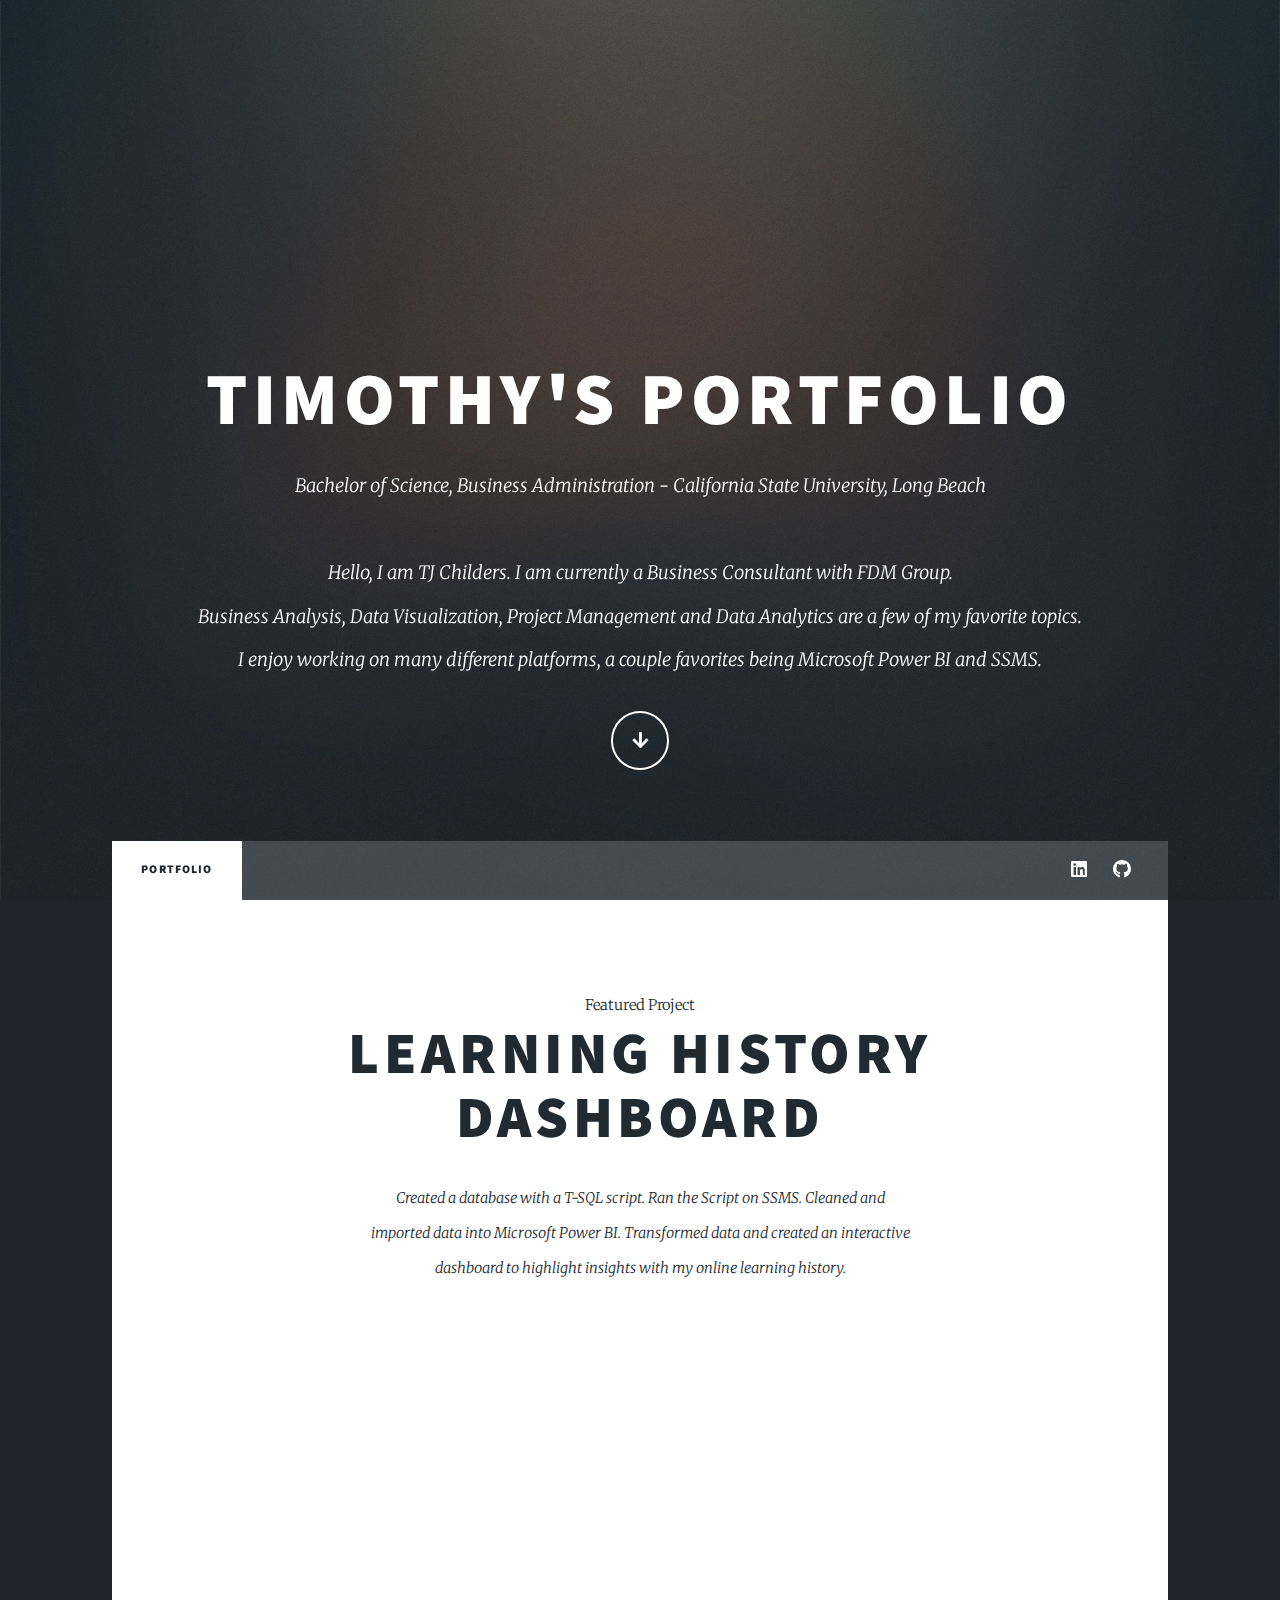
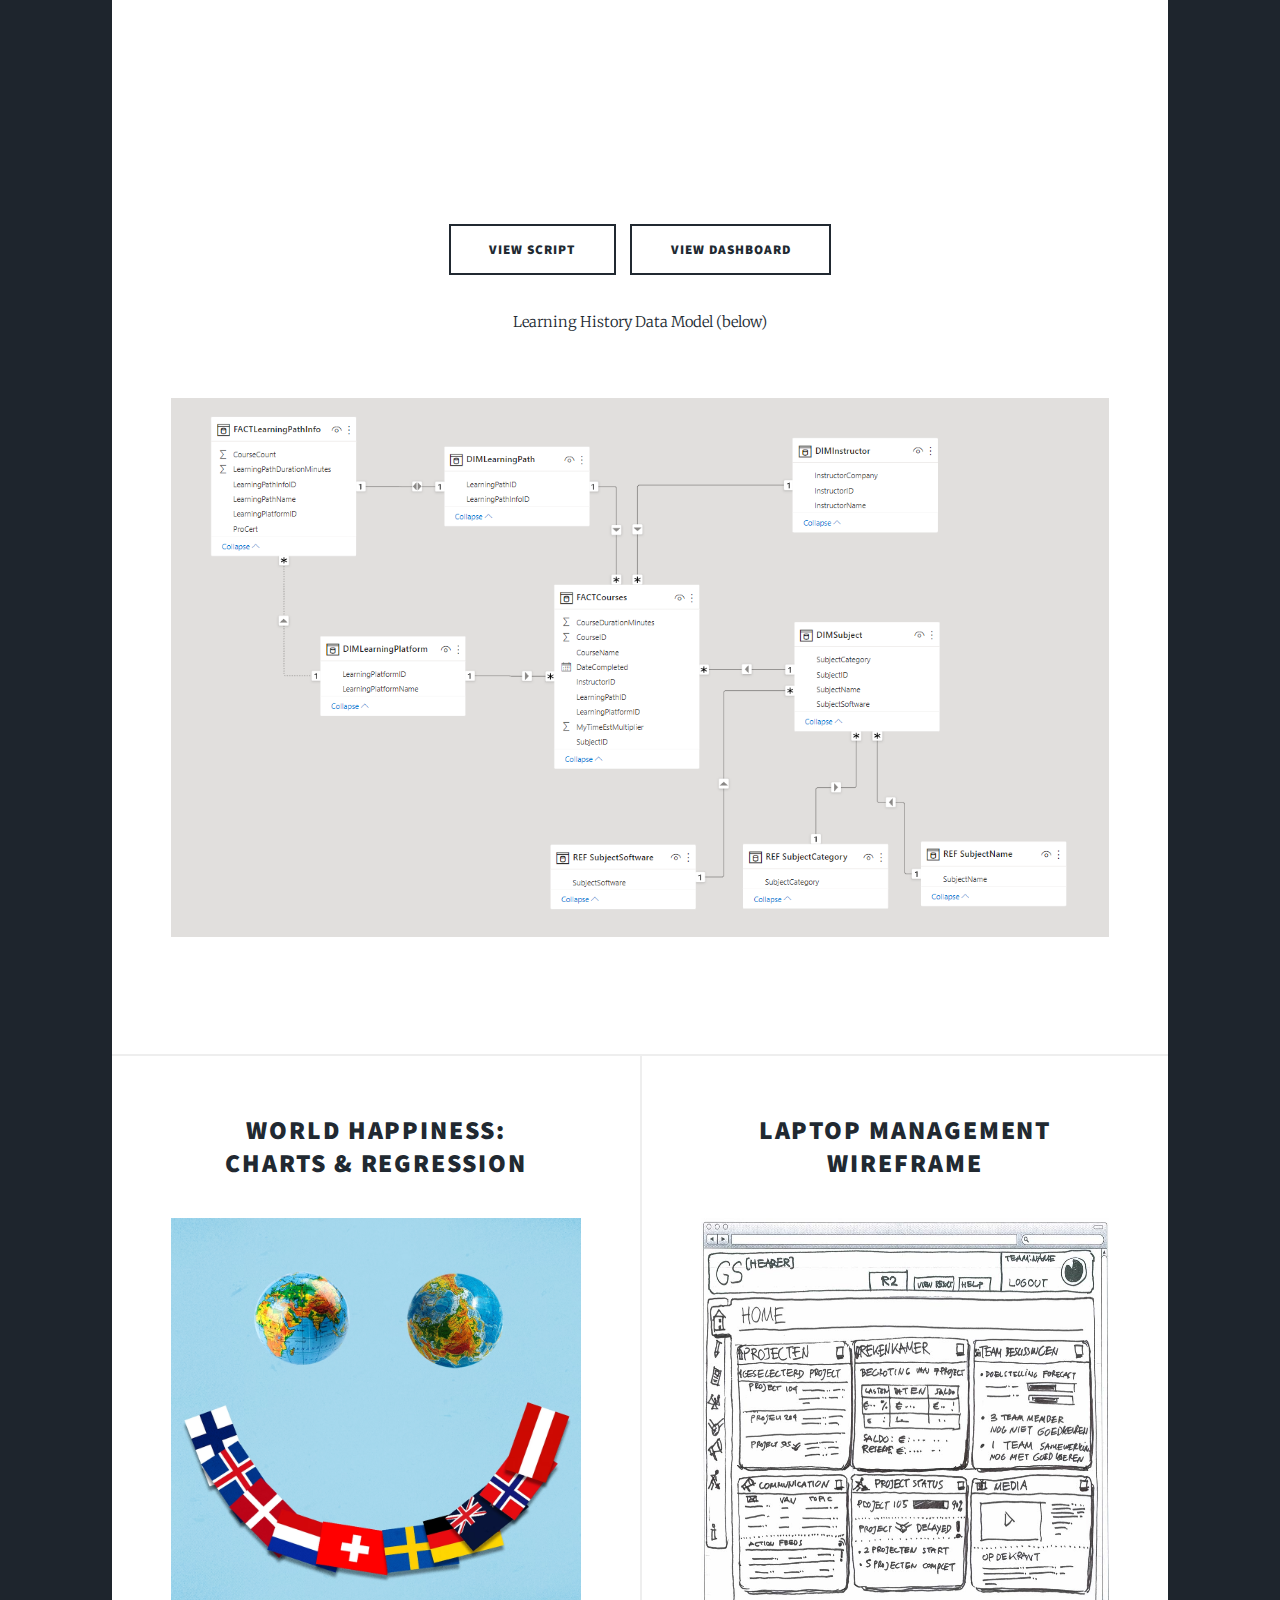
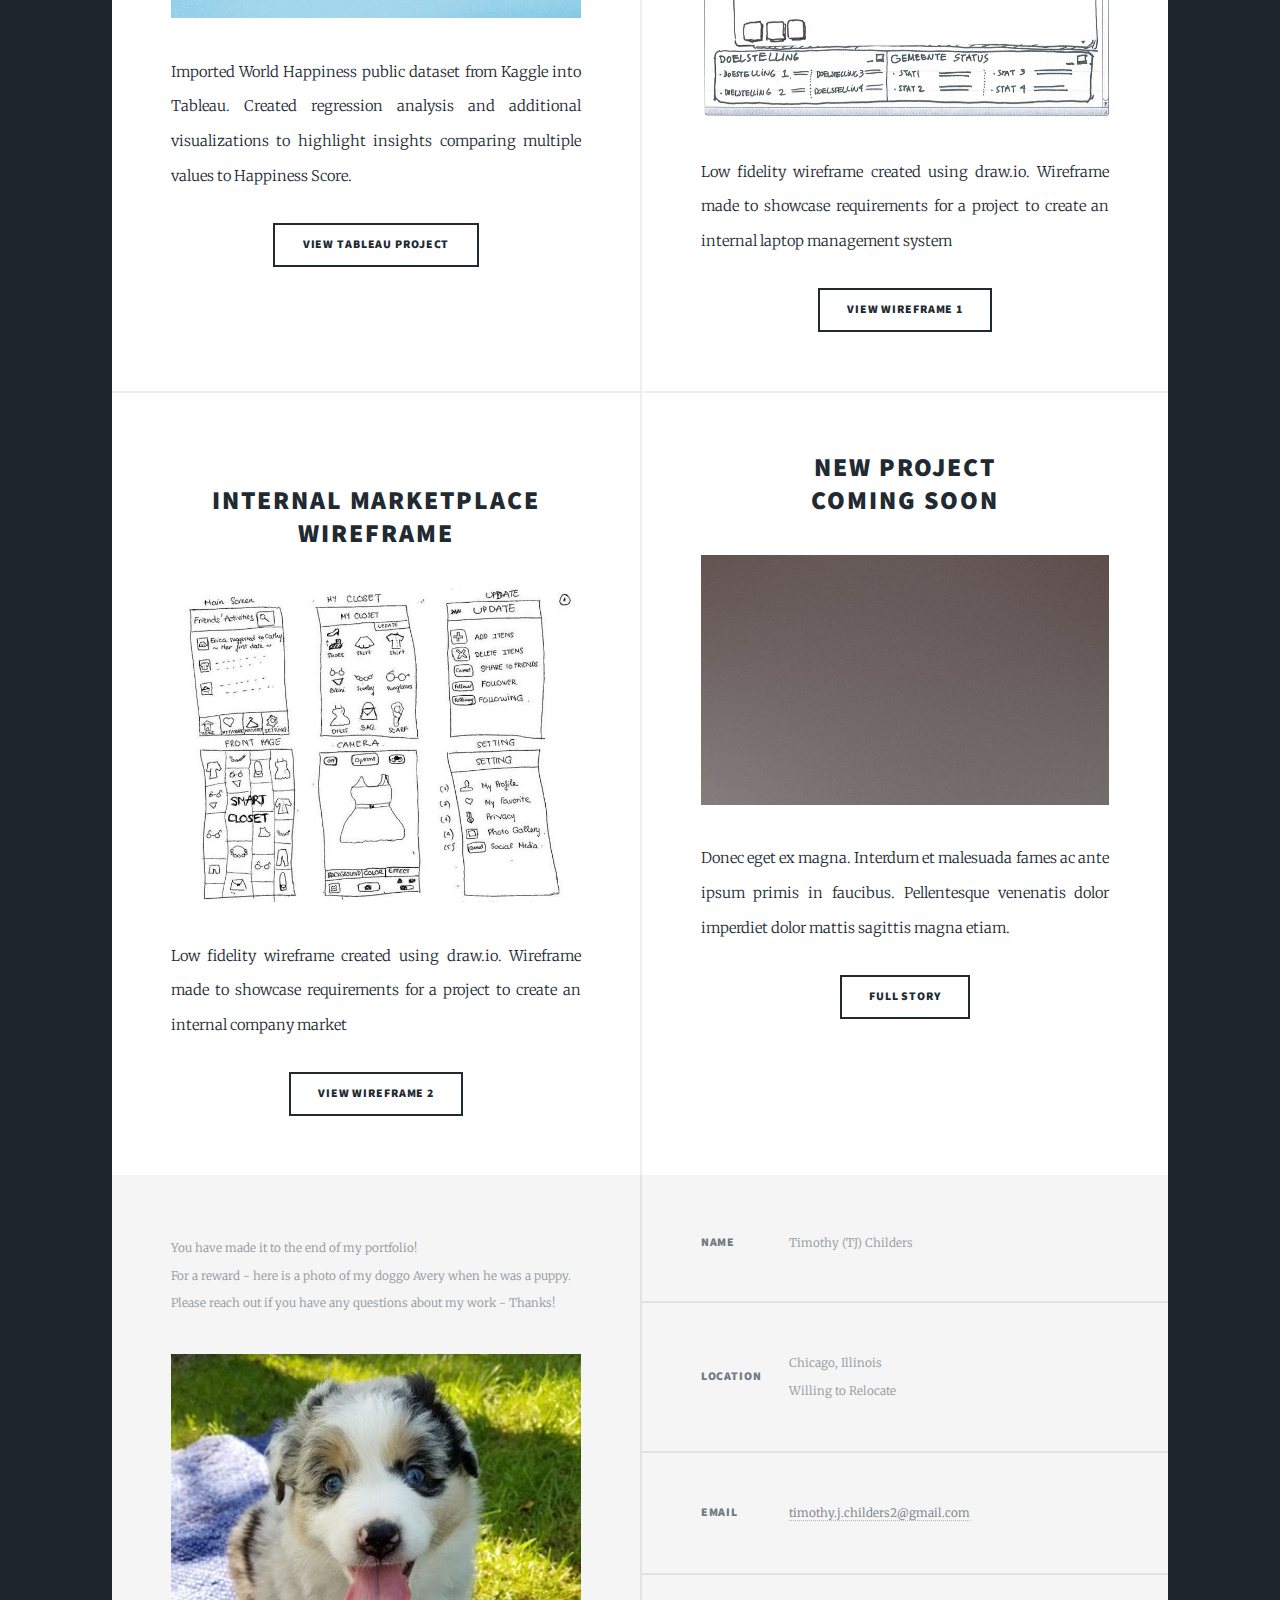
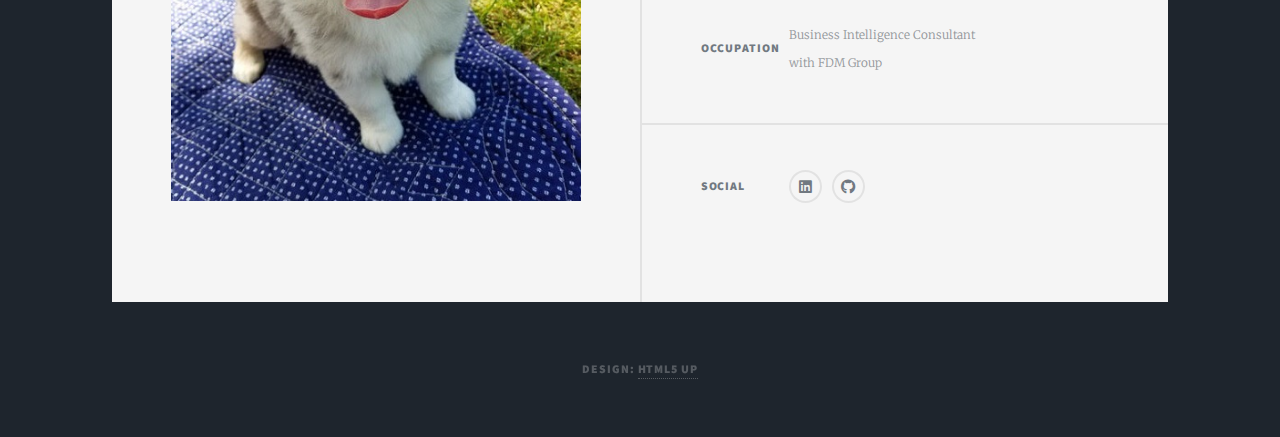
==== index.html @ 460f7442 "Add files via upload" ====
<!DOCTYPE HTML>
<!--
	Massively by HTML5 UP
	html5up.net | @ajlkn
	Free for personal and commercial use under the CCA 3.0 license (html5up.net/license)
-->
<html>
	<head>
		<title>Timothy Childers</title>
		<meta charset="utf-8" />
		<meta name="viewport" content="width=device-width, initial-scale=1, user-scalable=no" />
		<link rel="stylesheet" href="assets/css/main.css" />
		<noscript><link rel="stylesheet" href="assets/css/noscript.css" /></noscript>
	</head>
	<body class="is-preload">

		<!-- Wrapper -->
			<div id="wrapper" class="fade-in">

				<!-- Intro -->
					<div id="intro">
						<h1>Timothy's Portfolio <br />
						</h1>
						<p>Bachelor of Science, Business Administration - California State University, Long Beach 
						</br> </br>Hello, I am TJ Childers. I am currently a Business Consultant with FDM Group.
							</br> Business Analysis, Data Visualization, Project Management and Data Analytics are a few of my favorite topics.
							</br> I enjoy working on many different platforms, a couple favorites being Microsoft Power BI and SSMS.
						   <!-- <a href="https://twitter.com/ajlkn">@ajlkn</a>  <br />
						and released for free under the <a href="https://html5up.net/license">Creative Commons license</a>.</p>-->
						<ul class="actions">
							<li><a href="#header" class="button icon solid solo fa-arrow-down scrolly">Continue</a></li>
						</ul>
					</div>

				<!-- Header -->
					<header id="header">
						<a href="index.html" class="logo">TJ's Portfolio</a>
					</header>

				<!-- Nav -->
					<nav id="nav">
						<ul class="links">
							<li class="active"><a href="index.html">Portfolio</a></li>
							<!-- <li><a href="generic.html">About Me</a></li> -->
							<!-- <li><a href="elements.html">README</a></li> -->
						</ul>
						<ul class="icons">
							<li><a href="https://www.linkedin.com/in/tjchilders/" class="icon brands alt fa-linkedin"><span class="label">LinkedIn</span></a></li>
							<li><a href="https://github.com/thatTJguy" class="icon brands fa-github"><span class="label">GitHub</span></a></li>
						</ul>
					</nav>

				<!-- Main -->
					<div id="main">

						<!-- Featured Post -->
							<article class="post featured">
								<header class="major">
									<span>Featured Project</span>
									<h2><a href="https://app.powerbi.com/view?r=eyJrIjoiMDMzNTQ0NjMtNmI5Zi00ZTk1LWE0MDUtY2U4MTA5MTZmZjE1IiwidCI6ImQ2ZTYxNmQxLTJiMmMtNDkyZi05YTVlLTJiNmU1NDMwNTg0YyJ9&pageName=ReportSection">Learning History<br/>
									Dashboard</a></h2>
									<p>Created a database with a T-SQL script. Ran the Script on SSMS. Cleaned and <br/>
										imported data into Microsoft Power BI. Transformed data and created an interactive <br/>
										dashboard to highlight insights with my online learning history.
									</p>
								</header>
								<!--<a href="https://app.powerbi.com/view?r=eyJrIjoiMDMzNTQ0NjMtNmI5Zi00ZTk1LWE0MDUtY2U4MTA5MTZmZjE1IiwidCI6ImQ2ZTYxNmQxLTJiMmMtNDkyZi05YTVlLTJiNmU1NDMwNTg0YyJ9&pageName=ReportSection"
								class="image main"><center><img src="images/LHImage.jpg" alt="" style="text-align:center;width:825px;height:550px;" /></center></a> -->

								<iframe title="LHDashboard - Learning Profile" width="750" height="466.875" 
								src="https://app.powerbi.com/view?r=eyJrIjoiMDMzNTQ0NjMtNmI5Zi00ZTk1LWE0MDUtY2U4MTA5MTZmZjE1IiwidCI6ImQ2ZTYxNmQxLTJiMmMtNDkyZi05YTVlLTJiNmU1NDMwNTg0YyJ9" 
								frameborder="0" allowFullScreen="true"></iframe>
								<ul class="actions special">
									<li><a href="https://github.com/thatTJguy/LearningHistory/blob/main/LearningHistoryScript.sql" class="button large">View Script</a></li>
									<li><a href="https://app.powerbi.com/view?r=eyJrIjoiMDMzNTQ0NjMtNmI5Zi00ZTk1LWE0MDUtY2U4MTA5MTZmZjE1IiwidCI6ImQ2ZTYxNmQxLTJiMmMtNDkyZi05YTVlLTJiNmU1NDMwNTg0YyJ9&pageName=ReportSection" class="button large">View Dashboard</a></li>
								</ul>
								<p style="text-align:center;">
									Learning History Data Model (below)
								</p>
								<a href="https://app.powerbi.com/view?r=eyJrIjoiMDMzNTQ0NjMtNmI5Zi00ZTk1LWE0MDUtY2U4MTA5MTZmZjE1IiwidCI6ImQ2ZTYxNmQxLTJiMmMtNDkyZi05YTVlLTJiNmU1NDMwNTg0YyJ9&pageName=ReportSection"
								class="image main"><img src="images/LHDataModel.jpg" alt=""  /></a>
								
							</article>

						<!-- Posts -->
							<section class="posts">
								<article>
									<header>
										<!--<span class="date">Data Analytics</span> -->
										<h2><a href="https://public.tableau.com/app/profile/tj.childers/viz/WorldHappiness_16503790378210/RegressionOverview">World Happiness:<br/>
											Charts & Regression 
										</a></h2>
									</header>
									<a href="https://public.tableau.com/app/profile/tj.childers/viz/WorldHappiness_16503790378210/RegressionOverview" class="image fit"><img src="images/LHGlobalHappiness.jpg" 
										alt="" style= height:400px;/></a>
									<p>Imported World Happiness public dataset from Kaggle into Tableau. Created regression analysis and additional visualizations
									to highlight insights comparing multiple values to Happiness Score.</p>
									<ul class="actions special">
										<li><a href="https://public.tableau.com/app/profile/tj.childers/viz/WorldHappiness_16503790378210/RegressionOverview" class="button">View Tableau Project</a></li>
									</ul>
								</article>
								<article>
									<header>
										<!-- <span class="date"></span> -->
										<h2><a href="https://viewer.diagrams.net/?tags=%7B%7D&highlight=0000ff&edit=_blank&layers=1&nav=1&title=LaptopManagement.html#R%3Cmxfile%20pages%3D%223%22%3E%3Cdiagram%20name%3D%22Inventory%20Overview%22%20id%3D%22gctM-oJgDjYDS5FTWkeE%22%3E7V1de5u4Ev41ubQfviGXTVJ3uyfZbZvmbNObPjLIto4BEQz56K8%2FEgiMYLBxAo6zcdonMUIWoPed0cxoJE708%2BDxU4yixRX1sH%2BiKd7jiX5xommaqWkn%2FL%2FiPeUltikK5jHx8iJ1XXBNfmNRqIjSlHh4JVVMKPUTEsmFLg1D7CZSGYpj%2BiBXm1FfvmqE5rhRcO0iv1n6D%2FGShShVFWV94g9M5gtxaccUJ6bIXc5jmobieiENcX4mQEUzoupqgTz6UCnSP57o5zGlSf4peDzHPu%2FWosdw4v5cXnq%2FfyvL1KZn8b3x9HOUNzbZ5Svlw8U4TPptWqB8j%2FxU9KR41uSp6NqHBUnwdYRcfvzA6HOiny2SwGdHKvuY9R3m11DYUdlH%2FMBHU%2ByflR18Tn0as1NZF7OqSUyXJVq8qRkNkwkKiM9J%2BF8ceyhEolgwTmWdfoZ8Mg%2FZgY9nrDfOXBoQV7TQsaNEh97jOMGPFQKJjvuEaYCT%2BIlVEWdHquIIFggB0Yz88KHCNsUSdRZVphUiggTF52Xra7DYB4EXjB0KHGO5vJspv%2BPw9usNVm%2F%2BMUf6duwYHBH%2FiB95T3k0nWZnZNz40RaQiz7mqM6I71%2BLS6A0oTWEiioF2iea7iHszNwS8soZy3XwdDYkcJphyLg5p03gTgHcjB5g%2BxEFU7RYepcffqLop3PpPExvhJRWYbtEUUIjVvY5vGfPT8VFqkAmOYIVSCJKwiS7N%2FPsxLxoygXvJMI05AdRzC%2FBIGAYk3D%2BnR9cjIwaeMYWKRQ31FUhPQcuVYbrFIDLBOBS7bFlvhyx5Fegkbv5lf9RNzC2Ufz9PzdHQXuOoBm6sj9Bu7%2F5bs9%2Fht%2Fuk8%2BJ9xXfzX9cfR1p9nbcdgInH89o7OG4NpZ1h01TxHEFHMXk%2F5pwKopzPmE9cDaPkUfw%2Bjviqrz631yek6eMELzpuY9WK3Eng2HtWLYspQDWlmI2sbZ7wBp%2BBuOgDJkKjgVWu9k2LoMMx%2FuybjTzVMZTa2rdEmNZdocS3uYo%2Be%2BX3eHk1XQkfC2rKa%2BmA8iravWA78PF7UWAsKWuEPnTceJv%2F6juqGDYcVDdrGhlr8OwnSZw0KCqakNpWsAYMs%2FOaRCh8InboYNrXQ%2FPUOonz%2FQgNWeblm3XFIPBzDxHXcYZsJ0cfRjbCXwG8zicvgROuxYsAOwjTQHEtpTl3gG1tgPqk5b%2B7wPV52FY%2BKPSwMp%2FXhHbWiBIhWQVjAT1EQiCn%2BIorS8xfmtjrAUAChq%2FqjMUoFpzkP34yLokRPyrlyRcrhoA7xIhKju41xjRcJGFGkCm3pQ4GwBoMBuok%2FHaEAxJqjy0WpTy1sClgmJhBAePcz51Mw6ou0yj8TRNEhquxgEzhchZdgA6Ie5sBpqu2Q87EyASfs%2BowwmySqfrg8EAtTU5yAcInGWqTTwHGxx1yNu0MhuTM10C1rpLaXFitMpk4gOroGvRY9ZnxXn2aZ79la1jpQz2XjGZmeOAd664Frv3%2FHLim3umFArdBeeHJO1WcwSeZT9FvTIkDLthHUlUStR2FhXjrjluTsGAtDHtsTUUcdQGca6xm8bcq6%2BjVwVAEkfAQspk1z69sIrx9wtdkYRQUHlf1ioExPP4RVu0e4MZ9WGYpgk3Bc%2FLqVqlMSYArJhkP7zmknXVYm1JSFRjN4kDFI1XRS%2Ftc2C3O0a1BotS6s1xg%2FVyglyuYja70Uf2VNjjik7bI3lss6NV2Ad5fGJ9%2BTG7S69vP38aLe9GXxa3EThVn48brHfDLmOU6rSNUaKhaVGQD1LMyFQ%2B3CPCOOTnTZTj1LT%2BVVaW38brjF0zGger9QhWtBDnuBT8%2ByZg0poELA2ihqlUOpyS0fudBJj3z1%2F4gf3%2BRgMUysJw2hTKswn%2FNyRrTVNmrc5GSbPBW3D%2B1BmItk2VV7ir%2B2ZHHGcKqY7KzHGxy%2BO7sUCuehExly74c5kdXegQTaaOaZi700Rbu9hQyHE%2Fs%2B5GLV6lK8CsO6TsCvund9aoL7fIVaVF213SGAf8BqJVyv96WZezFglvF7EHONHYXfNcNWamJDhJ%2BVnkkYisCKcBO8I%2BEbVWjJi8DV5I0lVA%2BSEbpqKsTRK6xCNemt1yyn8xrNn1ee2kuDY%2FCtCcu9AKI95disbs0w0%2Fj0MSZBfnVQg7oFzTRzElXuY4ZHeQt074GTf1I97MXUrYbzqbsRvmxx5e4ZjVGx%2BIryFL5E6SB9slkO%2Bxu8IeTjHXAvzWqQooZs0E5uBMZ9xDYov2OLr3%2Fvw6dX65F1cf9YevbnzbJSjMg37RC7ulTPvM7QhermzuLlWx5BnpMr4jRVkNQCWZPdhfYGd1yCb5FwZZN%2FJmO%2F9fDy6ndQApbdc%2F2KVgm%2FYFsdUhsu%2F6RqU4q8rDvtrUSNA8Rh9hVfABoKhqDbJbFASMte8YNNM6LNA2WGolNtc4SVgPrt4zbvqBCZvaDF02cJNCUmM2ULxnAB3l1QAk%2FqdfSnTrTR5%2BxMzLnIxOJ4sN8aDOHlKHeBDQClRf5zY1ZgwJcGbiVOY5vqSxu0CrDgGk13dI3n0Aya5lNxgqEDN3AJobPUQCQJpvDQTMcnN7zUqoZyuU7cToa0bjKndzdsdeKRnxgfG3mA%2BeFlPB8sRuXlxEksR6N0md2o1oU4tTLVOSh%2B1h2nvW1DKtIclqOHJaqw05iRBZi3mY3skKrRTZTSdrbVGrzTq5ayuaefA6uC1MW8w6V4NFbcnYu4dvT7OfnZW0Nmjedj0ua0CrDoeKy4IE77DM4jkkETgdh%2BnOCf1yBo2lKkA4sXQ5qtSwegknwjn9h679lKPye7vKT7f2qPxAfrd7zJtn4GeiRzk32SkUcDtqo7EqVcmt1pzj%2BQV4QyHjC%2FIr5%2B5RTBD7y9BHSRrz3Rg21nNRBFTxccIYOxKkaZ6ncbRAofiilpdxh38kWMeLC21cnCJhNlmVnStEMz%2BTxKwtzvziQmKdBcc42xOicpUHZn7L91W2NXrA0yVhzfE2c3aPBEua1%2FS4IY94tssoWRB3GeKVuBAJSUKKB63XrXT9xnpuLlb1em0KTWhGtxTGdcVC6jf7LnXdZ7Tovoor8znkXZ7dbqvy65bVIUI9W%2BY99jOJ7WjbF7lpurZHffFyb6C3CM06oecvjPMAzSyboL7GPp%2Fj5gUXKDkGad6C9VcP0ujmHoM08MjYpPotRnGDH%2FKyzQrgNZulPmkp2zDZKk0pUXC4rlYsqatNrbkAE4ww6EP1dBcPTEhPwgf6eZbM6RFuWOYZniua8luv89Y8tTixWvJLq8JZ7fmtCRSb%2BdJ9rlKCAfJ2VEC1C%2FBi7LPR7h5LTUHQiMt%2F4fMVFRZosryNauDS2WzFs3lq0JYP8QK0myu7rliHL96%2BYJmnMqKQYEFreoYTrA7JMG9AsMxdkXingvVcX65DfmFmR2nKhPiJlKrQIT%2F6XSf1Ix%2BHHqpZgoMpIEc3Je4Zp00FBO2s0MeiT5iSzYylC9RcRvTmNL3hyJsFQZoemjgfTtPvsPXIAWt6Z1ck3qem17ZOIPev6Tv4yEdNvzdNrzu1zVWG0%2FQ3Kxz%2FPf0fdkWmP%2FYLxpke54p95nk81BIE2cID%2FvGJ%2FZzYrJIQx8hHLl5Q38OxvCfuZpY7lT4QYrExJWvrVgAlkaDgHmW1Z34W11mwephHRaRdloAtlaBdlyq5BlUJWG%2FxI492g1HE0o2tFFF7yu5ihxWawJoM3BJtm8ma6xu%2BhODcNM3dDM9Xm9bSelh6VWaaPGP6aj%2BxaVOVw0iWagDDL%2BjvDrXBHrScoZb%2B%2BZ0m2YYj53SVtAaGD4tO726W1FFrOVCaBhl2Smnu7YVcPSzfGzgVwODR%2FkOf6ThctTncSOyodT432GzY%2B6QyNOy2%2BuRKi8HU2Il0w7aGwGrgqom9636l9XxNocTaFzAPhq2typEAG0guhtaI6WYfKUswutp2dAsRJUH2EooqlrCT1eabTWmS0KALBbJLfVhFaxcMFQcz8siZdibu5mKRJCKPY8L%2Bu15ojIlLwxlPuojzNRsT5nsg9oeXM9GeIDJHo9VTMKU%2BU5XzrMzgc4PZmV8u010Ex6xvnHHEcy36ZmS3HXTLzOKWHXQHpGnJtw1E1SElZA9FU2iHv9Y9O4pUD%2B9otL0Ro80GUtscZaxBNlsPc%2FjwdvkdOHaexllnaMpZ6s3xW%2FEK%2FrXWkq3Iigr2K8EXZgxmMHV4W8YbspcUZTJRmiF9dsbRpro16PoW06xHDSDfbs8W09FgOhpMDZ4aNZ6qYxtYjrBPi0mD0jl2CBxszbx8cQrn15S4S1bh42PkozDPxpWG05aE3AMZZXcaTXcbM1W%2BR%2F%2Be0pCsGnWtjoF%2FtQfiwntEtm9c0jl01kY56EVj3cJdzQmkrdOYouhlE02ypdA26zicoV7btkkzmo6gWcwV9W1dge8i6%2FBenONrU1TFku3ici53Hy8jg8W6aRbfhCRPvL9OUIKbO7rvRZ0zkKf0jD5u9p1r0HoYZy57PeWoqKbl9RDyvKyevBa9LSe%2Fvhq9OYwMSRhZ0HXgDVjgG1j6EHT4IZoGzDmT3qLpQ9pwZV%2BzqOvXapRvhwTEeqg3AYDquMPkwGup44qUrf2khnfL%2Fdt2l4FW3lA2pPxpRl1fA%2BI3lL4Ggd3BzX2%2F42wdNt1S9wcbmAe14eW6l3R%2B4JpTGRCo2ooxaKeU%2Fb5CpRltLpE6X2B3OeL72R7hysUFesfUUHDBE1DQsrPa5IB1eEGKdzQVYOlOOV%2B0YVqpGMdeOKXEDmPKYwvluU8chSvq8ZTXj%2F8H%3C%2Fdiagram%3E%3Cdiagram%20name%3D%22Check-in%22%20id%3D%22sgPO33q6crk_Aevgc_dV%22%3E7V1bc5s%2BFv80ntl9iIc7%2BDG2m7b7T69pu21fdmSQsRpAhEsu%2FfQrgcAIidhOLCeZ2OkklpAFPr9zjs5N6sicxbdvM5CuPuAARiNDC25H5nxkGIZtGCP6Twvu6h7XZh1hhoK6S193XKC%2FkHVqrLdEAcy5gQXGUYFSvtPHSQL9gusDWYZv%2BGFLHPF3TUEIhY4LH0Ri739RUKxYr65p6wvvIApX7NaezS4sgH8ZZrhM2P0SnMD6SgyaadjQfAUCfNPpMt%2BMzFmGcVG%2Fi29nMKJkbSg2neWnv87%2Bif5G4M4%2F%2BfjN%2FvnFOqknO9vlI%2B2Xy2BS7HdqhvI1iEpGSfZdi7uGtDcrVMCLFPi0fUPYZ2ROV0UckZZO3la0g%2FQeGmm1NKKNCCxgNG0JPMMRzsilisRkaJHhyxYtOtUSJ8UZiFFEmfAHzAKQANbNOE4nRJ%2BCCIUJaURwSagx9XGMfDbDloRiBL2GWQFvOwzECPcW4hgW2R0Zwq6e6JrHuIAJiGHVzZsOt2kOG7PqclojIoCxeNjOvgaLvGF47YCd%2B6ywQ1HUG7QjnD7BDGaHAtSwJzyexkQA1DAleFqaKjzNzXgSiFL6Ft5Szg9wuaiu8FjS1gbgGxJrDLkLdgtQFrgHkdYDd2SYAYDe0m%2FZoHPF8T24WCrFzbJ43DwRN30ixU0RbJYA2zlIC5ySvtkK%2BpcnKBkZDogpBMkiT1vqdHAtakA7CKUYJUX1qPZ0ZM9FtUdphsgCeMq66R0JIgRylITfaGNOHo3H0togleyBtl1vHoKezqM3kaBnS9DT3bFjKwLQPsrd7nJnNbrxyeTO2QzbTtjUKx7OApj1FrLtUTM01u5go9n0R0RT07zZGSHANMxAgOD6M83ySYZ%2FouJc3FX8QKcOI5Dn7EmUQe05Li%2BkEqgdzRahdlVB7b1CqBXCy1uyjiPCa8skWXdU4Ts5auDdcbMm%2Bpa4Gapw0%2FXNwB1dkGGf0u35lBJFa2gSRFuY94%2FoFgGBCA0AsA9YHwZiY9hyOpe%2BnhDcXsBAtyQGkzRioCxgoG%2FhYR7FddAC7q%2BbEkClEQPdUwao6Hu%2BuSUkSQD96DlKLnMB4F1czZbAe3U21bkoPYBsU5Q4VwKQuvVRDNFdQL%2FMqJ3Xx6UDCG9cSBRjpd7cydxpxO4zzlGBsBSz896AGAUBvekAqAL2fenDZUFXgFkbydcEVnBEdXxWvejIS1j4q7UCqay6%2BDakeYkxeUgYg3ScN1Q6pDy7W0YAlbk5uswOdqKipm%2FC8YtzVdK8Q0Xmk7yC55QM0L30tiJac528C9nfaqJF03EaUoIa2ps4jfAdhP97P2%2FGkIdf9D9H%2BupnaLr79rmg37nFIQD5ql02BBbr8n6PI2LsX5bpeImzOB%2BDxF9RhmpnyGpUGvb7ykAyRP5zqpfMcm8NBU5ZfUMxJMpT%2BwhvyO%2BvOCbfnZOFiSiT0zP6o5JnnZ5RYTYrOGdUSNcgRTzb6M4Oz9rN62mYJMsqtTTNGFDdyVjslLHLedWamztjb6ztHVkQ4TCxVNtyeF7QnTZGytuYIjuYuip2kHmEtQahVNlKhWkDKuwcZzCmD5DmJf0bVFQnMyI6LyBfYGSQp6Y5ZrJ%2BFLAo6VUQoBTliOJNWjBCbFROOI3OQTtRmceYNsnqk1ZzosRHAQrK6pFL%2BovATe5PRxfNvWkrBiE1aTTCYVclGJN33%2Bl1mKC4ujkdgkgDU%2FWdZhgFldqtnqCenaYHNL%2BMUjrNVYnIb7xckgem7QDmMCPjxh09XBPyKfXwg0RMbm7I%2FI3dFbEyIfNsPmHh6pJgmauLEqYsVtZo%2FPucOOqBpY%2BkSVurARbNtNr9tCKahs%2BptsY2p44sWUBDGbWOLq%2FIOZvZ%2FwkBE11awXR9R%2B4lt1Uf4euqSKvuHZfmqt6LLYnLviywpMzPNWQp1B5ov0AcE859zbDZzjODTZZC7cF2AYuCkDB%2F1cCZz03eZAlRVYGCuprlGB54geEBS5dVKcqKNJT5g8MhLeYPLmu7a82IMtJ2uFTC2sNMvLXPaQ9IwwwnS5RRV05W1CX3yJj8ZBIZ2cF1M%2FctI4uyKIhnzP6ScTFAybdKY1O9XHc3YQtWEc2pXVcIbQy4bzzbTyZnZ5OJTLTamLAygbB6GVbXk3gknkx1TxQJhCnGy3ZlVmMoQNJR3Y%2BYpRO%2Bu1ffP58wRI%2FhltWrF54YqtTZGLYQuHZSvXZeEAylRT39YKCli8mMw0YCTVkkcA9cwoA62gQPjGA5ujYWzdfWwuViWN5YVc2tKYtiHdXgUQ3uOScijUAeVA0Ox7P276odc7kvSDE7Hl9Rb9qyJds6oLNmimG8XxBkAn%2FwBbcdwHtapB%2FE5rVKVV%2FLVYMoI7Wr8WrBbkjYIbXMCzBNVZTeYvNCIz1FhkASVhU7AaKqvi7jyXFJH73Pt%2FbEoU7OQBFRVzi7lH9YOq3ll%2B0D1xwMMkOkKUDl7JC6K4MRKNA15KaSQcNu%2F5nGHjtcYPC%2B4EkPXLxc5jS324O2%2FRKPQFssA%2FtACL56%2BYJlT3hEZYIlq7hTJ1hbbBV5AYLl7orEKxWsPRTMDdn%2Fc1DQ%2Bo6v0IeENMFuttNrrt2khzIkAejZgspUkGcZvArSRRUk2xWjrCjbEiN8cyDW%2B744XW95%2FLZAma6XZcGU6XprmwjTs9f1Lbscdf39aD8%2BYvQAXb9FdOeo6w%2Bm602358ep0%2FXfc5h9WvyhlKtqP2HU8JwdUG5xp0FAGEWL46oUlb69I6%2BRSwYxgUwj4MMVjgKY8acb3c%2FnZocGTDDuLbHYuFmnZSRZsg6T0cuoiu2syDhIIyPcHlnJhljZntlOTrArAQFcgrISJn69U8YijmltZBF9T8UapNlhkx10mX1vkdsjIoKnQVCpj2r%2F10dcVGGvf%2BG07vt39ekt6niebxHxbnE93RPWaCFGbvjS%2FdyBs3BsR63h2qZX2p34rsCrhmGNJUctKDOq7OFSvq0TM0PcuX0JhbFJ6W1celnX45QjX%2Fo7tFKq4xDH5PjDsMQIsT3xJNyhyrexd4hbvt6TGnTN4QXbkJWdHPSwHFsMQX5PCPmp3XJRgGqheIpFgIC8wFN8KwNqnWHsQRtAWCU2%2B55yM8yoxwEQBNU4vtBpKJnUL3USFx%2BVDMNLuik5jU73zENKuhhInRHpbaZ%2BTlW%2Fh9pwtz6toT29TCLWB91g7siqyY76WDgYgFfHpiPxCQ57dpkYumqNo%2FfJNSEAfvaCpinEq7fLWVbFcVg5E4NPLV7nODwi1ZQdyg65UYXU7Ortp88%2F7Wt%2Fgn5f5TfTzxnwTp6xQuzYHeuwiBAu1LT7TorDnVPi1KrMJzxmdRGXZ39XV%2B%2FSX%2B%2B8wvzjfDudpzJg7ekMxylI7qhA9VHe%2B67ONWYPObna8GRmcncX5%2FB5AgPobQv8DnanTHxlZuc%2BUP4eL88%2B3CRF%2FOtLuLj7od39%2FM%2FbrcRXrV%2FSbJOICdZo2uyVEA909CvXQrRmGneCdzrycrFuKMPT7eWGJHA6TTlwF859HCcnhfPxp0GYxlDxIy%2F96%2F05H4jshTCujll4FlW6baVjd0WQpF7agt1tNtlsxUPDIibyULu1cSzuGZMyje2OncezTfzz8mOo%2Ff775%2FtyHkef3rzHfijRAjNCElDlYu7X%2BsdTtLrZOUY0hRqnf4iWa4sqR9khWkYZWr%2Ffl8k%2FF9nS%2FxLOTf%2F9D%2BkK0iuT5liIhqBezuZmJRD2Tu3wlO1uJs31f5dSFwas%2Fzsa883%2FAQ%3D%3D%3C%2Fdiagram%3E%3Cdiagram%20name%3D%22Log%22%20id%3D%22iHzTlC8XgEHLqUIRGTzY%22%3E7V1bd5s6Gv01WWvmwV7cDY%2Bx05x0mtN0cmlP56VLBtlmBRAFnDj99SMBwoCEg2PjxEZpV2suFva393fR1kc4Uyf%2B6q8IhIu%2FkQO9M0VyVmfqxZmiKLqinJG%2FkvOS7Rnp%2BY555DrZLnm94879A%2FOdUr536TowrpyYIOQlbljdaaMggHZS2QeiCD1XT5shr3rVEMwhs%2BPOBh6794frJIt8ryxJ6wNX0J0v8kuben5gCuzHeYSWQX69AAUwO%2BIDOkx%2BarwADnou7VI%2FnamTCKEke%2BWvJtAjZqUWW8q2fDWAlr0Kbhzr%2FteXfz59HmSDXW7zluLLRTBI9jt0jvIT8Ja5JfPvmrxQ0z4v3ATehcAm28%2BYPmfqeJH4Ht6S8cvUdpBcQ8JbhY3Ihgem0BsXBp4gD0X4UGpifGoSoccCLTLUDAXJJfBdj5DwO4wcEIB8d844GRt9DDx3HuAND86wNcY28l07H6GloXKDPsEogasSgXLD%2FQWRD5PoBZ%2BSHx3IkpmzIHcQRcs2n0tsk4z8nEWZadRFQE7xeTH6Giz8IsdrC%2BzUD4Wd63m1k7aE08aYwehQgCq6VcVTsRhAFZWDpyZ1haf2Op4YopC8hCvCfActp%2BmRKpZk6xXgqYmlHLm7%2FBJgmaAaRFIN3DNFdQA0Z3ZBg9IRwzbhdNYpbppWxc1kcZMtLm4dwaYzsF2DMEEh3neN5meKAXxi%2FWAah4VhSpAmGZYlcELkBkn6KfXxmX7BRjxiLhfnvvN8N7kYBgOj7Qbze7JxgclUhVF7xSHzD9Q21bwFOLkKnMUBTucAJ4%2BGht4RdoZwue1dTqNh8d1cbvQ6bFthkyU7FDkwquWw9qgpUr5dwkbSyR8WTUkyJ5fYAON5BBwXrt9DMyc%2B%2FYa4c%2FKS8oEMPfdAHOefpDOoTWNUdVIO1Iaks1CPuoJall%2FHWlQ5zWXrSHoVUEXi%2BK5udYZoizmH5zYAsA9Y3waixnHv9Ocdwa3NSWSNE5i5k5LO5iSymJTskmmNKqAGB1DupEQ2OwOUnZV8WmGTBIC89doNHuOdStrCwHstarsrhWoA6SrrcSMOQEpn%2BLC10B20lxEpHeq4lACplpGcwJiGt5F1YVC3%2B4ZiN3ERF7Pr2gm%2B6zjkog2gMtjXvQ8tE5IBJoVYKDFUMNhwfJn%2BkDMfYWIv1gEkrd%2F91ZxIn0P8IaEPwmFMrXRIfx61FBk6K6doON4Un0lwDXe0SaH0gikdVtpsK5yoqopM4UeVbKbxapXOrCWyGcuc1%2Bn%2FjoDxNDTDI9loil%2FMyYsrfC26E1%2Bk2L9TGutCmdk7LvSoXCsbdcbPeDVjZylMYRU0BrSfwPcxc%2FsMm258MNh44lkNtjuYJNiEca%2BBUz%2BYv6ktJBU2%2B1RSlwPiRZHUapiUq8xa7eUj%2B3EZDmco8uMhCOwFyWXF%2B6Psu1P4bnNTKGylZ6Q%2FPDW0mJJXEL53fYg5KH2Fz%2FjfW%2BSDoEoKi61%2Bx5fkT6dim15VxA1ZGrLUKNhT5oZhDruSxFU2hf6EIGIYUhVYS6DX6FCvRXJ0r9OjmdZdqdc7M%2FdIMirm1umCRMnYJsfWqtqVpXl5r%2B6HuQclkQuCeTqnctwI19XZRCvGM6UFy13dMkam1DTNKzto2fI1f2gJRMGX9vVHBQYe56lEWKF8tiuCHkjcJ1gZigdNfvlvJIWUp2TVWDyogYtmsxgmDLTFl9gBbbMxXWKXCCqwG7%2BXiPrOIE4hOccnyFK4SoGhx2kqvQAJJIEN2hCbxill22zohoQrRADSQBQ4IKp6RXcRX1OqIUhmQxBvIa0zdU%2FjTXCLGq4FI80GRp47TsqDVCX8ipI0%2Ff4Lhdm%[base64]%2FpeLFhPlsm1Iibd7okTNXTVU5HpGyqh%2FR0dm1rgr2XDv2RtKNDddGtl%2FOLNjqOWx90BVLjTWxEPGZWjqvhWDXY0v%2FA4dhicCvqos%2FBEzYA%2BvCOJnWIV9XPVN5q5EH9jC6a8fCaLKD9OHADARftUeW1Qh0WrjYq%2BzuFxVL14cAZWHoJGyyJjr6pRxWV%2BlMPGTgVczQ0OV03XcXOX%2Bc%2FrjTnyVE%2BP%2F2cqs7jKtG%2FDlhXbMQ274Aow8VDM05AlJQECBtjhEtGUsjmEHseCGN36hVnLFzPuQYvaJnQy9CtGnvKrcMNTQdrGrTrhWa0jBrlmjNstaRXz1idpClrd0Yxs1ZTFUsulTkuj1%2F7aGTgEmyL4JEif0vmROMFitw%2FhDgehanGqvjZ9T0QwCsInNquMUrv%2FSS70oifsSWbeJCXU5QkyM838qW6nKl1ZjoRCu9BNIfJGSt25WSqpqExtuOErATghKRM8La83k5zVIgiHIACTB7gpuhDECfPMP6YZF%2BL0K%2BTvUHQ2ShHb4xJW%2FXn8Gm9YVllJ1ZTFpdofUNs%2F%2BvzRSO98fdOXODdkl6yfAXslVBa7Txr4N92HEfYqjMv1R0WLp77B2%2BhXX7lD8e5Ys28JdHaB9hyfpY5GuEmouWjrXHffjjgpY3KCY5tGIaYoe92q3p8W7CTqE9%2B6KEXCAWpT5PUqxoDe0ByVrjNwjZRbZcc1Vaw%2FFRYjgt3Dsut%2FbK8xXAHYDlbm2T0%2FpV1VwiOnyrHVZ3TgUTvq9kXx1sMdwCOj1iSXyMbpB07guEny3CN4n76tco2PZVCOBHCyVbCCV1cYJfuDqyjsG17sojfRxO%2F9daEO%2F14rbBLKTqtxwSZT4rMPRRO2AamG2woZynmkydM8B5pJqwwSJZOLyX8SS4VaUPtLWh%2B9DTvk2zC1tuzJZ68OU4EY6F%2FnzDJe6ScsCuZjcQWyolQTt6knJisN%2FGVk676qji%2FIOZwRUr5Pr8%2BB%2FGW7LJas%2BvVaLqBTm8JzrXhDiGTsA2BQiU5osKjPZe3VkmOntsyewPRZBmlBhUEP1mCt1dJdiB4i%2BEOQXBW45ZMopAoQiY5eZ63l0l24HmL4Q4hk7DFtZBJekHy9jLJ0VcravNKu5BFhCzyJllEVlj34esiSrP77KSLqAoTulURsI8mYBe%2F0nMPWskGir0lQteGO0SEZldrhFRyklzeWis5fm6zJbbQSk6f4e3Fkh0Y3mK4QzCc7eAWYklviN5eLdmB6C2GO4RawhJdqCX9YHl7ueT4CxajkclCLhFyydvkEoN9%2BPph20hUtrFbExH7eCK20ZpyPRC02eV3XdyCc6J07l93icr2tQrF5PQZ3qP2Ek20l%2FSY6H3qL2FvNxOKST9Y3qMGE000mAjFZM%2BKiSK1VUw2CI47KSZ04HdZlBc33mx1440muklKxuB0kwh95KjKjS343L%2BOEs5z9oQ%2BcvoM71FHCeeBgUIf6Q3R%2B9RRwq5KCn2kHyzvUUeJJjpKhD6yb31EY6uhw3aUcJ512sxzEbE%2FXMQWHSUlY%2FA7SoRmcpqE7l9PCefRuUIzOX2G96inhPOwYaGZ9IbofeopYWsVoZn0g%2BU96inRRU%2BJ0Ez2rZmYbTWTDZLjTpqJrjCxeyQi9tFEbF20mZSM0dBmIlSTE6V0%2FzpNdNFp0keG96jTRBedJj0mep86TVgBXKgm%2FWB5jzpNdNFpIlSTPasmqsLW%2B4ftNNHZThNTROzjidii06RkjKZOEyGanCSj%2B9dqootWkz4yvEetJoZoNekx0XvUamKyRBeiST9Y3qNWE0O0mgjRZN%2BiidFWNNnwFO6dRBNDYWK3JSL20URsY4%2BtJkf%2FoHejudVE6CanSeqtdZPjJ7loNukjw9vrJjswvMVwh2C4aDbpMdHb6yY7EL3FcIfQTWSG6EI36QfL2%2BsmR1%2BwmM3xWugmQjd5k26iSRbjPofVTUx2rilLImQfTcimUUkIJ8QY7JxyQ4ugIPMRk7l%2FgonJTieFYHL6DO%2BRYGKyjw8RgklviN4nwUT8Hti%2BsrxHgsmIlQXPFCOd9K%2F%2Fl75F8An%2Fh8%2BVyMl4OkoehSLhWCDhdCBhTyE5gMyTJTIxlb7CFS548Ctjno%2BU%2F193mgr2hJfYjZyUt6lAAuIFpAIM8Nw55vGFjdGGUdWtqPP5qzn2qcXQR%2FbjMhwG4Mmdg8RFwTAEczdIXxJKu8HjPfmI6kWNbiM%2B3WYzel7%2B2bW3ONTh9JTaY1ss6%2FLSssiHjIDjwvXXyy%2FKOtJStuWrAbTsVXDjWPe%2Fvvzz6fNga%2BFxMKLPjcyllBGVTUqeoOocKUXt6r4dk73X4RaGERHLFOlu4YahG8zxy2uCUHOUT8kzdtAyC9oyQwdeoC8RtgwzB9kyJeUa9WQWXwdAc2bzGGHYJpzOuoRYlugSGpXLLM5sr6t7s%2Byfg8l%2FbOBehDNN%2B%2FJyKV1NFgO2Q5SGMmLHCqDG7yWiBwZxavFzEsSMcJXFrfw4jWCX2LBpXEuHm9Ldd9DDYR6Dvz6GP3lx%2BIY4esy8K70We3ZpX%2FZ53yd4zlDkx0M8d7UTlnHFg6CikmpOL5JVKOMYsx8703VWr6g8ejrG1NCN3P6XwHc9QqJ714dxmkWe8b%2B3yAdB1ScUfvbfH6ONKqNVTtFrKd1ELS6j2SS9Dlq3MFlGgQhZWwGsVQA2JDYtHTZksQL%2FHXgiJeND6IAssHwOiEdmJYzAuAXGahVji314X2cYf724P3%2BQlqPJ1FZ%2FfP%2F9nwcwv%2BelJX08QX4Igpd0Qa8G6itYrYGV6qH%2F1fqTTR2VAPwdRg4IQC3omrw8Qhkjb6xqG%2BBri%2FwWMGscT6bLZ%2FtG%2BcfTzQ9%2FNQUP%2F9jjr5ICzq3bH9zi47CJe7pMEhTEQx9j7Y7TDdY3Jcm001kN65vpDz7iAzdYz5Li5XS90RmeIzpQM5wG%2FW0bZTitruBsnh63rSVVpaGWrHk%2Fzt8hUXkU6W%2Fse3Pop4sGH6IUBIG9IPSoJABatlWrwhkzVW5KO6041Oxijcv1sj5kIz2XNPpoaOxOm9%2F%2Fe%2FzLMx8nV7e3pqov9P%2F%2B%2BWNyosCE9JvYqSqyMeqX0ai4Zh5KGT8eWRcGDb7fUOxmGscaXmJh1wbede0E33WcVJ6kJ5znxEilRpYmZeyx%2BcdomXhugD9eql7SNJTV%2FPepWjngUGQt%2B5XFjTrv8IeEPgiHdm60DiOOQu%2BcpRKFzoacorAvs2e0h5Dz%2B%2BnnJ5goq%2Bn948Pllxl6CMD3DdPXKTd0YCv5%2FHlkjVpJVh6WGFbtLrpg53B8blRR1mrkoNtMOdEdhFWVSTbZ%2BZrBQVDZHkG8GSESxdcaLCHs38iB5Iz%2FAw%3D%3D%3C%2Fdiagram%3E%3C%2Fmxfile%3E
											">Laptop Management<br />
										Wireframe</a></h2>
									</header>
									<a href="https://viewer.diagrams.net/?tags=%7B%7D&highlight=0000ff&edit=_blank&layers=1&nav=1&title=LaptopManagement.html#R%3Cmxfile%20pages%3D%223%22%3E%3Cdiagram%20name%3D%22Inventory%20Overview%22%20id%3D%22gctM-oJgDjYDS5FTWkeE%22%3E7V1de5u4Ev41ubQfviGXTVJ3uyfZbZvmbNObPjLIto4BEQz56K8%2FEgiMYLBxAo6zcdonMUIWoPed0cxoJE708%2BDxU4yixRX1sH%2BiKd7jiX5xommaqWkn%2FL%2FiPeUltikK5jHx8iJ1XXBNfmNRqIjSlHh4JVVMKPUTEsmFLg1D7CZSGYpj%2BiBXm1FfvmqE5rhRcO0iv1n6D%2FGShShVFWV94g9M5gtxaccUJ6bIXc5jmobieiENcX4mQEUzoupqgTz6UCnSP57o5zGlSf4peDzHPu%2FWosdw4v5cXnq%2FfyvL1KZn8b3x9HOUNzbZ5Svlw8U4TPptWqB8j%2FxU9KR41uSp6NqHBUnwdYRcfvzA6HOiny2SwGdHKvuY9R3m11DYUdlH%2FMBHU%2ByflR18Tn0as1NZF7OqSUyXJVq8qRkNkwkKiM9J%2BF8ceyhEolgwTmWdfoZ8Mg%2FZgY9nrDfOXBoQV7TQsaNEh97jOMGPFQKJjvuEaYCT%2BIlVEWdHquIIFggB0Yz88KHCNsUSdRZVphUiggTF52Xra7DYB4EXjB0KHGO5vJspv%2BPw9usNVm%2F%2BMUf6duwYHBH%2FiB95T3k0nWZnZNz40RaQiz7mqM6I71%2BLS6A0oTWEiioF2iea7iHszNwS8soZy3XwdDYkcJphyLg5p03gTgHcjB5g%2BxEFU7RYepcffqLop3PpPExvhJRWYbtEUUIjVvY5vGfPT8VFqkAmOYIVSCJKwiS7N%2FPsxLxoygXvJMI05AdRzC%2FBIGAYk3D%2BnR9cjIwaeMYWKRQ31FUhPQcuVYbrFIDLBOBS7bFlvhyx5Fegkbv5lf9RNzC2Ufz9PzdHQXuOoBm6sj9Bu7%2F5bs9%2Fht%2Fuk8%2BJ9xXfzX9cfR1p9nbcdgInH89o7OG4NpZ1h01TxHEFHMXk%2F5pwKopzPmE9cDaPkUfw%2Bjviqrz631yek6eMELzpuY9WK3Eng2HtWLYspQDWlmI2sbZ7wBp%2BBuOgDJkKjgVWu9k2LoMMx%2FuybjTzVMZTa2rdEmNZdocS3uYo%2Be%2BX3eHk1XQkfC2rKa%2BmA8iravWA78PF7UWAsKWuEPnTceJv%2F6juqGDYcVDdrGhlr8OwnSZw0KCqakNpWsAYMs%2FOaRCh8InboYNrXQ%2FPUOonz%2FQgNWeblm3XFIPBzDxHXcYZsJ0cfRjbCXwG8zicvgROuxYsAOwjTQHEtpTl3gG1tgPqk5b%2B7wPV52FY%2BKPSwMp%2FXhHbWiBIhWQVjAT1EQiCn%2BIorS8xfmtjrAUAChq%2FqjMUoFpzkP34yLokRPyrlyRcrhoA7xIhKju41xjRcJGFGkCm3pQ4GwBoMBuok%2FHaEAxJqjy0WpTy1sClgmJhBAePcz51Mw6ou0yj8TRNEhquxgEzhchZdgA6Ie5sBpqu2Q87EyASfs%2BowwmySqfrg8EAtTU5yAcInGWqTTwHGxx1yNu0MhuTM10C1rpLaXFitMpk4gOroGvRY9ZnxXn2aZ79la1jpQz2XjGZmeOAd664Frv3%2FHLim3umFArdBeeHJO1WcwSeZT9FvTIkDLthHUlUStR2FhXjrjluTsGAtDHtsTUUcdQGca6xm8bcq6%2BjVwVAEkfAQspk1z69sIrx9wtdkYRQUHlf1ioExPP4RVu0e4MZ9WGYpgk3Bc%2FLqVqlMSYArJhkP7zmknXVYm1JSFRjN4kDFI1XRS%2Ftc2C3O0a1BotS6s1xg%2FVyglyuYja70Uf2VNjjik7bI3lss6NV2Ad5fGJ9%2BTG7S69vP38aLe9GXxa3EThVn48brHfDLmOU6rSNUaKhaVGQD1LMyFQ%2B3CPCOOTnTZTj1LT%2BVVaW38brjF0zGger9QhWtBDnuBT8%2ByZg0poELA2ihqlUOpyS0fudBJj3z1%2F4gf3%2BRgMUysJw2hTKswn%2FNyRrTVNmrc5GSbPBW3D%2B1BmItk2VV7ir%2B2ZHHGcKqY7KzHGxy%2BO7sUCuehExly74c5kdXegQTaaOaZi700Rbu9hQyHE%2Fs%2B5GLV6lK8CsO6TsCvund9aoL7fIVaVF213SGAf8BqJVyv96WZezFglvF7EHONHYXfNcNWamJDhJ%2BVnkkYisCKcBO8I%2BEbVWjJi8DV5I0lVA%2BSEbpqKsTRK6xCNemt1yyn8xrNn1ee2kuDY%2FCtCcu9AKI95disbs0w0%2Fj0MSZBfnVQg7oFzTRzElXuY4ZHeQt074GTf1I97MXUrYbzqbsRvmxx5e4ZjVGx%2BIryFL5E6SB9slkO%2Bxu8IeTjHXAvzWqQooZs0E5uBMZ9xDYov2OLr3%2Fvw6dX65F1cf9YevbnzbJSjMg37RC7ulTPvM7QhermzuLlWx5BnpMr4jRVkNQCWZPdhfYGd1yCb5FwZZN%2FJmO%2F9fDy6ndQApbdc%2F2KVgm%2FYFsdUhsu%2F6RqU4q8rDvtrUSNA8Rh9hVfABoKhqDbJbFASMte8YNNM6LNA2WGolNtc4SVgPrt4zbvqBCZvaDF02cJNCUmM2ULxnAB3l1QAk%2FqdfSnTrTR5%2BxMzLnIxOJ4sN8aDOHlKHeBDQClRf5zY1ZgwJcGbiVOY5vqSxu0CrDgGk13dI3n0Aya5lNxgqEDN3AJobPUQCQJpvDQTMcnN7zUqoZyuU7cToa0bjKndzdsdeKRnxgfG3mA%2BeFlPB8sRuXlxEksR6N0md2o1oU4tTLVOSh%2B1h2nvW1DKtIclqOHJaqw05iRBZi3mY3skKrRTZTSdrbVGrzTq5ayuaefA6uC1MW8w6V4NFbcnYu4dvT7OfnZW0Nmjedj0ua0CrDoeKy4IE77DM4jkkETgdh%2BnOCf1yBo2lKkA4sXQ5qtSwegknwjn9h679lKPye7vKT7f2qPxAfrd7zJtn4GeiRzk32SkUcDtqo7EqVcmt1pzj%2BQV4QyHjC%2FIr5%2B5RTBD7y9BHSRrz3Rg21nNRBFTxccIYOxKkaZ6ncbRAofiilpdxh38kWMeLC21cnCJhNlmVnStEMz%2BTxKwtzvziQmKdBcc42xOicpUHZn7L91W2NXrA0yVhzfE2c3aPBEua1%2FS4IY94tssoWRB3GeKVuBAJSUKKB63XrXT9xnpuLlb1em0KTWhGtxTGdcVC6jf7LnXdZ7Tovoor8znkXZ7dbqvy65bVIUI9W%2BY99jOJ7WjbF7lpurZHffFyb6C3CM06oecvjPMAzSyboL7GPp%2Fj5gUXKDkGad6C9VcP0ujmHoM08MjYpPotRnGDH%2FKyzQrgNZulPmkp2zDZKk0pUXC4rlYsqatNrbkAE4ww6EP1dBcPTEhPwgf6eZbM6RFuWOYZniua8luv89Y8tTixWvJLq8JZ7fmtCRSb%2BdJ9rlKCAfJ2VEC1C%2FBi7LPR7h5LTUHQiMt%2F4fMVFRZosryNauDS2WzFs3lq0JYP8QK0myu7rliHL96%2BYJmnMqKQYEFreoYTrA7JMG9AsMxdkXingvVcX65DfmFmR2nKhPiJlKrQIT%2F6XSf1Ix%2BHHqpZgoMpIEc3Je4Zp00FBO2s0MeiT5iSzYylC9RcRvTmNL3hyJsFQZoemjgfTtPvsPXIAWt6Z1ck3qem17ZOIPev6Tv4yEdNvzdNrzu1zVWG0%2FQ3Kxz%2FPf0fdkWmP%2FYLxpke54p95nk81BIE2cID%2FvGJ%2FZzYrJIQx8hHLl5Q38OxvCfuZpY7lT4QYrExJWvrVgAlkaDgHmW1Z34W11mwephHRaRdloAtlaBdlyq5BlUJWG%2FxI492g1HE0o2tFFF7yu5ihxWawJoM3BJtm8ma6xu%2BhODcNM3dDM9Xm9bSelh6VWaaPGP6aj%2BxaVOVw0iWagDDL%2BjvDrXBHrScoZb%2B%2BZ0m2YYj53SVtAaGD4tO726W1FFrOVCaBhl2Smnu7YVcPSzfGzgVwODR%2FkOf6ThctTncSOyodT432GzY%2B6QyNOy2%2BuRKi8HU2Il0w7aGwGrgqom9636l9XxNocTaFzAPhq2typEAG0guhtaI6WYfKUswutp2dAsRJUH2EooqlrCT1eabTWmS0KALBbJLfVhFaxcMFQcz8siZdibu5mKRJCKPY8L%2Bu15ojIlLwxlPuojzNRsT5nsg9oeXM9GeIDJHo9VTMKU%2BU5XzrMzgc4PZmV8u010Ex6xvnHHEcy36ZmS3HXTLzOKWHXQHpGnJtw1E1SElZA9FU2iHv9Y9O4pUD%2B9otL0Ro80GUtscZaxBNlsPc%2FjwdvkdOHaexllnaMpZ6s3xW%2FEK%2FrXWkq3Iigr2K8EXZgxmMHV4W8YbspcUZTJRmiF9dsbRpro16PoW06xHDSDfbs8W09FgOhpMDZ4aNZ6qYxtYjrBPi0mD0jl2CBxszbx8cQrn15S4S1bh42PkozDPxpWG05aE3AMZZXcaTXcbM1W%2BR%2F%2Be0pCsGnWtjoF%2FtQfiwntEtm9c0jl01kY56EVj3cJdzQmkrdOYouhlE02ypdA26zicoV7btkkzmo6gWcwV9W1dge8i6%2FBenONrU1TFku3ici53Hy8jg8W6aRbfhCRPvL9OUIKbO7rvRZ0zkKf0jD5u9p1r0HoYZy57PeWoqKbl9RDyvKyevBa9LSe%2Fvhq9OYwMSRhZ0HXgDVjgG1j6EHT4IZoGzDmT3qLpQ9pwZV%2BzqOvXapRvhwTEeqg3AYDquMPkwGup44qUrf2khnfL%2Fdt2l4FW3lA2pPxpRl1fA%2BI3lL4Ggd3BzX2%2F42wdNt1S9wcbmAe14eW6l3R%2B4JpTGRCo2ooxaKeU%2Fb5CpRltLpE6X2B3OeL72R7hysUFesfUUHDBE1DQsrPa5IB1eEGKdzQVYOlOOV%2B0YVqpGMdeOKXEDmPKYwvluU8chSvq8ZTXj%2F8H%3C%2Fdiagram%3E%3Cdiagram%20name%3D%22Check-in%22%20id%3D%22sgPO33q6crk_Aevgc_dV%22%3E7V1bc5s%2BFv80ntl9iIc7%2BDG2m7b7T69pu21fdmSQsRpAhEsu%2FfQrgcAIidhOLCeZ2OkklpAFPr9zjs5N6sicxbdvM5CuPuAARiNDC25H5nxkGIZtGCP6Twvu6h7XZh1hhoK6S193XKC%2FkHVqrLdEAcy5gQXGUYFSvtPHSQL9gusDWYZv%2BGFLHPF3TUEIhY4LH0Ri739RUKxYr65p6wvvIApX7NaezS4sgH8ZZrhM2P0SnMD6SgyaadjQfAUCfNPpMt%2BMzFmGcVG%2Fi29nMKJkbSg2neWnv87%2Bif5G4M4%2F%2BfjN%2FvnFOqknO9vlI%2B2Xy2BS7HdqhvI1iEpGSfZdi7uGtDcrVMCLFPi0fUPYZ2ROV0UckZZO3la0g%2FQeGmm1NKKNCCxgNG0JPMMRzsilisRkaJHhyxYtOtUSJ8UZiFFEmfAHzAKQANbNOE4nRJ%2BCCIUJaURwSagx9XGMfDbDloRiBL2GWQFvOwzECPcW4hgW2R0Zwq6e6JrHuIAJiGHVzZsOt2kOG7PqclojIoCxeNjOvgaLvGF47YCd%2B6ywQ1HUG7QjnD7BDGaHAtSwJzyexkQA1DAleFqaKjzNzXgSiFL6Ft5Szg9wuaiu8FjS1gbgGxJrDLkLdgtQFrgHkdYDd2SYAYDe0m%2FZoHPF8T24WCrFzbJ43DwRN30ixU0RbJYA2zlIC5ySvtkK%2BpcnKBkZDogpBMkiT1vqdHAtakA7CKUYJUX1qPZ0ZM9FtUdphsgCeMq66R0JIgRylITfaGNOHo3H0togleyBtl1vHoKezqM3kaBnS9DT3bFjKwLQPsrd7nJnNbrxyeTO2QzbTtjUKx7OApj1FrLtUTM01u5go9n0R0RT07zZGSHANMxAgOD6M83ySYZ%2FouJc3FX8QKcOI5Dn7EmUQe05Li%2BkEqgdzRahdlVB7b1CqBXCy1uyjiPCa8skWXdU4Ts5auDdcbMm%2Bpa4Gapw0%2FXNwB1dkGGf0u35lBJFa2gSRFuY94%2FoFgGBCA0AsA9YHwZiY9hyOpe%2BnhDcXsBAtyQGkzRioCxgoG%2FhYR7FddAC7q%2BbEkClEQPdUwao6Hu%2BuSUkSQD96DlKLnMB4F1czZbAe3U21bkoPYBsU5Q4VwKQuvVRDNFdQL%2FMqJ3Xx6UDCG9cSBRjpd7cydxpxO4zzlGBsBSz896AGAUBvekAqAL2fenDZUFXgFkbydcEVnBEdXxWvejIS1j4q7UCqay6%2BDakeYkxeUgYg3ScN1Q6pDy7W0YAlbk5uswOdqKipm%2FC8YtzVdK8Q0Xmk7yC55QM0L30tiJac528C9nfaqJF03EaUoIa2ps4jfAdhP97P2%2FGkIdf9D9H%2BupnaLr79rmg37nFIQD5ql02BBbr8n6PI2LsX5bpeImzOB%2BDxF9RhmpnyGpUGvb7ykAyRP5zqpfMcm8NBU5ZfUMxJMpT%2BwhvyO%2BvOCbfnZOFiSiT0zP6o5JnnZ5RYTYrOGdUSNcgRTzb6M4Oz9rN62mYJMsqtTTNGFDdyVjslLHLedWamztjb6ztHVkQ4TCxVNtyeF7QnTZGytuYIjuYuip2kHmEtQahVNlKhWkDKuwcZzCmD5DmJf0bVFQnMyI6LyBfYGSQp6Y5ZrJ%2BFLAo6VUQoBTliOJNWjBCbFROOI3OQTtRmceYNsnqk1ZzosRHAQrK6pFL%2BovATe5PRxfNvWkrBiE1aTTCYVclGJN33%2Bl1mKC4ujkdgkgDU%2FWdZhgFldqtnqCenaYHNL%2BMUjrNVYnIb7xckgem7QDmMCPjxh09XBPyKfXwg0RMbm7I%2FI3dFbEyIfNsPmHh6pJgmauLEqYsVtZo%2FPucOOqBpY%2BkSVurARbNtNr9tCKahs%2BptsY2p44sWUBDGbWOLq%2FIOZvZ%2FwkBE11awXR9R%2B4lt1Uf4euqSKvuHZfmqt6LLYnLviywpMzPNWQp1B5ov0AcE859zbDZzjODTZZC7cF2AYuCkDB%2F1cCZz03eZAlRVYGCuprlGB54geEBS5dVKcqKNJT5g8MhLeYPLmu7a82IMtJ2uFTC2sNMvLXPaQ9IwwwnS5RRV05W1CX3yJj8ZBIZ2cF1M%2FctI4uyKIhnzP6ScTFAybdKY1O9XHc3YQtWEc2pXVcIbQy4bzzbTyZnZ5OJTLTamLAygbB6GVbXk3gknkx1TxQJhCnGy3ZlVmMoQNJR3Y%2BYpRO%2Bu1ffP58wRI%2FhltWrF54YqtTZGLYQuHZSvXZeEAylRT39YKCli8mMw0YCTVkkcA9cwoA62gQPjGA5ujYWzdfWwuViWN5YVc2tKYtiHdXgUQ3uOScijUAeVA0Ox7P276odc7kvSDE7Hl9Rb9qyJds6oLNmimG8XxBkAn%2FwBbcdwHtapB%2FE5rVKVV%2FLVYMoI7Wr8WrBbkjYIbXMCzBNVZTeYvNCIz1FhkASVhU7AaKqvi7jyXFJH73Pt%2FbEoU7OQBFRVzi7lH9YOq3ll%2B0D1xwMMkOkKUDl7JC6K4MRKNA15KaSQcNu%2F5nGHjtcYPC%2B4EkPXLxc5jS324O2%2FRKPQFssA%2FtACL56%2BYJlT3hEZYIlq7hTJ1hbbBV5AYLl7orEKxWsPRTMDdn%2Fc1DQ%2Bo6v0IeENMFuttNrrt2khzIkAejZgspUkGcZvArSRRUk2xWjrCjbEiN8cyDW%2B744XW95%2FLZAma6XZcGU6XprmwjTs9f1Lbscdf39aD8%2BYvQAXb9FdOeo6w%2Bm602358ep0%2FXfc5h9WvyhlKtqP2HU8JwdUG5xp0FAGEWL46oUlb69I6%2BRSwYxgUwj4MMVjgKY8acb3c%2FnZocGTDDuLbHYuFmnZSRZsg6T0cuoiu2syDhIIyPcHlnJhljZntlOTrArAQFcgrISJn69U8YijmltZBF9T8UapNlhkx10mX1vkdsjIoKnQVCpj2r%2F10dcVGGvf%2BG07vt39ekt6niebxHxbnE93RPWaCFGbvjS%2FdyBs3BsR63h2qZX2p34rsCrhmGNJUctKDOq7OFSvq0TM0PcuX0JhbFJ6W1celnX45QjX%2Fo7tFKq4xDH5PjDsMQIsT3xJNyhyrexd4hbvt6TGnTN4QXbkJWdHPSwHFsMQX5PCPmp3XJRgGqheIpFgIC8wFN8KwNqnWHsQRtAWCU2%2B55yM8yoxwEQBNU4vtBpKJnUL3USFx%2BVDMNLuik5jU73zENKuhhInRHpbaZ%2BTlW%2Fh9pwtz6toT29TCLWB91g7siqyY76WDgYgFfHpiPxCQ57dpkYumqNo%2FfJNSEAfvaCpinEq7fLWVbFcVg5E4NPLV7nODwi1ZQdyg65UYXU7Ortp88%2F7Wt%2Fgn5f5TfTzxnwTp6xQuzYHeuwiBAu1LT7TorDnVPi1KrMJzxmdRGXZ39XV%2B%2FSX%2B%2B8wvzjfDudpzJg7ekMxylI7qhA9VHe%2B67ONWYPObna8GRmcncX5%2FB5AgPobQv8DnanTHxlZuc%2BUP4eL88%2B3CRF%2FOtLuLj7od39%2FM%2FbrcRXrV%2FSbJOICdZo2uyVEA909CvXQrRmGneCdzrycrFuKMPT7eWGJHA6TTlwF859HCcnhfPxp0GYxlDxIy%2F96%2F05H4jshTCujll4FlW6baVjd0WQpF7agt1tNtlsxUPDIibyULu1cSzuGZMyje2OncezTfzz8mOo%2Ff775%2FtyHkef3rzHfijRAjNCElDlYu7X%2BsdTtLrZOUY0hRqnf4iWa4sqR9khWkYZWr%2Ffl8k%2FF9nS%2FxLOTf%2F9D%2BkK0iuT5liIhqBezuZmJRD2Tu3wlO1uJs31f5dSFwas%2Fzsa883%2FAQ%3D%3D%3C%2Fdiagram%3E%3Cdiagram%20name%3D%22Log%22%20id%3D%22iHzTlC8XgEHLqUIRGTzY%22%3E7V1bd5s6Gv01WWvmwV7cDY%2Bx05x0mtN0cmlP56VLBtlmBRAFnDj99SMBwoCEg2PjxEZpV2suFva393fR1kc4Uyf%2B6q8IhIu%2FkQO9M0VyVmfqxZmiKLqinJG%2FkvOS7Rnp%2BY555DrZLnm94879A%2FOdUr536TowrpyYIOQlbljdaaMggHZS2QeiCD1XT5shr3rVEMwhs%2BPOBh6794frJIt8ryxJ6wNX0J0v8kuben5gCuzHeYSWQX69AAUwO%2BIDOkx%2BarwADnou7VI%2FnamTCKEke%2BWvJtAjZqUWW8q2fDWAlr0Kbhzr%2FteXfz59HmSDXW7zluLLRTBI9jt0jvIT8Ja5JfPvmrxQ0z4v3ATehcAm28%2BYPmfqeJH4Ht6S8cvUdpBcQ8JbhY3Ihgem0BsXBp4gD0X4UGpifGoSoccCLTLUDAXJJfBdj5DwO4wcEIB8d844GRt9DDx3HuAND86wNcY28l07H6GloXKDPsEogasSgXLD%2FQWRD5PoBZ%2BSHx3IkpmzIHcQRcs2n0tsk4z8nEWZadRFQE7xeTH6Giz8IsdrC%2BzUD4Wd63m1k7aE08aYwehQgCq6VcVTsRhAFZWDpyZ1haf2Op4YopC8hCvCfActp%2BmRKpZk6xXgqYmlHLm7%2FBJgmaAaRFIN3DNFdQA0Z3ZBg9IRwzbhdNYpbppWxc1kcZMtLm4dwaYzsF2DMEEh3neN5meKAXxi%2FWAah4VhSpAmGZYlcELkBkn6KfXxmX7BRjxiLhfnvvN8N7kYBgOj7Qbze7JxgclUhVF7xSHzD9Q21bwFOLkKnMUBTucAJ4%2BGht4RdoZwue1dTqNh8d1cbvQ6bFthkyU7FDkwquWw9qgpUr5dwkbSyR8WTUkyJ5fYAON5BBwXrt9DMyc%2B%2FYa4c%2FKS8oEMPfdAHOefpDOoTWNUdVIO1Iaks1CPuoJall%2FHWlQ5zWXrSHoVUEXi%2BK5udYZoizmH5zYAsA9Y3waixnHv9Ocdwa3NSWSNE5i5k5LO5iSymJTskmmNKqAGB1DupEQ2OwOUnZV8WmGTBIC89doNHuOdStrCwHstarsrhWoA6SrrcSMOQEpn%2BLC10B20lxEpHeq4lACplpGcwJiGt5F1YVC3%2B4ZiN3ERF7Pr2gm%2B6zjkog2gMtjXvQ8tE5IBJoVYKDFUMNhwfJn%2BkDMfYWIv1gEkrd%2F91ZxIn0P8IaEPwmFMrXRIfx61FBk6K6doON4Un0lwDXe0SaH0gikdVtpsK5yoqopM4UeVbKbxapXOrCWyGcuc1%2Bn%2FjoDxNDTDI9loil%2FMyYsrfC26E1%2Bk2L9TGutCmdk7LvSoXCsbdcbPeDVjZylMYRU0BrSfwPcxc%2FsMm258MNh44lkNtjuYJNiEca%2BBUz%2BYv6ktJBU2%2B1RSlwPiRZHUapiUq8xa7eUj%2B3EZDmco8uMhCOwFyWXF%2B6Psu1P4bnNTKGylZ6Q%2FPDW0mJJXEL53fYg5KH2Fz%2FjfW%2BSDoEoKi61%2Bx5fkT6dim15VxA1ZGrLUKNhT5oZhDruSxFU2hf6EIGIYUhVYS6DX6FCvRXJ0r9OjmdZdqdc7M%2FdIMirm1umCRMnYJsfWqtqVpXl5r%2B6HuQclkQuCeTqnctwI19XZRCvGM6UFy13dMkam1DTNKzto2fI1f2gJRMGX9vVHBQYe56lEWKF8tiuCHkjcJ1gZigdNfvlvJIWUp2TVWDyogYtmsxgmDLTFl9gBbbMxXWKXCCqwG7%2BXiPrOIE4hOccnyFK4SoGhx2kqvQAJJIEN2hCbxill22zohoQrRADSQBQ4IKp6RXcRX1OqIUhmQxBvIa0zdU%2FjTXCLGq4FI80GRp47TsqDVCX8ipI0%2Ff4Lhdm%[base64]%2FpeLFhPlsm1Iibd7okTNXTVU5HpGyqh%2FR0dm1rgr2XDv2RtKNDddGtl%2FOLNjqOWx90BVLjTWxEPGZWjqvhWDXY0v%2FA4dhicCvqos%2FBEzYA%2BvCOJnWIV9XPVN5q5EH9jC6a8fCaLKD9OHADARftUeW1Qh0WrjYq%2BzuFxVL14cAZWHoJGyyJjr6pRxWV%2BlMPGTgVczQ0OV03XcXOX%2Bc%2FrjTnyVE%2BP%2F2cqs7jKtG%2FDlhXbMQ274Aow8VDM05AlJQECBtjhEtGUsjmEHseCGN36hVnLFzPuQYvaJnQy9CtGnvKrcMNTQdrGrTrhWa0jBrlmjNstaRXz1idpClrd0Yxs1ZTFUsulTkuj1%2F7aGTgEmyL4JEif0vmROMFitw%2FhDgehanGqvjZ9T0QwCsInNquMUrv%2FSS70oifsSWbeJCXU5QkyM838qW6nKl1ZjoRCu9BNIfJGSt25WSqpqExtuOErATghKRM8La83k5zVIgiHIACTB7gpuhDECfPMP6YZF%2BL0K%2BTvUHQ2ShHb4xJW%2FXn8Gm9YVllJ1ZTFpdofUNs%2F%2BvzRSO98fdOXODdkl6yfAXslVBa7Txr4N92HEfYqjMv1R0WLp77B2%2BhXX7lD8e5Ys28JdHaB9hyfpY5GuEmouWjrXHffjjgpY3KCY5tGIaYoe92q3p8W7CTqE9%2B6KEXCAWpT5PUqxoDe0ByVrjNwjZRbZcc1Vaw%2FFRYjgt3Dsut%2FbK8xXAHYDlbm2T0%2FpV1VwiOnyrHVZ3TgUTvq9kXx1sMdwCOj1iSXyMbpB07guEny3CN4n76tco2PZVCOBHCyVbCCV1cYJfuDqyjsG17sojfRxO%2F9daEO%2F14rbBLKTqtxwSZT4rMPRRO2AamG2woZynmkydM8B5pJqwwSJZOLyX8SS4VaUPtLWh%2B9DTvk2zC1tuzJZ68OU4EY6F%2FnzDJe6ScsCuZjcQWyolQTt6knJisN%2FGVk676qji%2FIOZwRUr5Pr8%2BB%2FGW7LJas%2BvVaLqBTm8JzrXhDiGTsA2BQiU5osKjPZe3VkmOntsyewPRZBmlBhUEP1mCt1dJdiB4i%2BEOQXBW45ZMopAoQiY5eZ63l0l24HmL4Q4hk7DFtZBJekHy9jLJ0VcravNKu5BFhCzyJllEVlj34esiSrP77KSLqAoTulURsI8mYBe%2F0nMPWskGir0lQteGO0SEZldrhFRyklzeWis5fm6zJbbQSk6f4e3Fkh0Y3mK4QzCc7eAWYklviN5eLdmB6C2GO4RawhJdqCX9YHl7ueT4CxajkclCLhFyydvkEoN9%2BPph20hUtrFbExH7eCK20ZpyPRC02eV3XdyCc6J07l93icr2tQrF5PQZ3qP2Ek20l%2FSY6H3qL2FvNxOKST9Y3qMGE000mAjFZM%2BKiSK1VUw2CI47KSZ04HdZlBc33mx1440muklKxuB0kwh95KjKjS343L%2BOEs5z9oQ%2BcvoM71FHCeeBgUIf6Q3R%2B9RRwq5KCn2kHyzvUUeJJjpKhD6yb31EY6uhw3aUcJ512sxzEbE%2FXMQWHSUlY%2FA7SoRmcpqE7l9PCefRuUIzOX2G96inhPOwYaGZ9IbofeopYWsVoZn0g%2BU96inRRU%2BJ0Ez2rZmYbTWTDZLjTpqJrjCxeyQi9tFEbF20mZSM0dBmIlSTE6V0%2FzpNdNFp0keG96jTRBedJj0mep86TVgBXKgm%2FWB5jzpNdNFpIlSTPasmqsLW%2B4ftNNHZThNTROzjidii06RkjKZOEyGanCSj%2B9dqootWkz4yvEetJoZoNekx0XvUamKyRBeiST9Y3qNWE0O0mgjRZN%2BiidFWNNnwFO6dRBNDYWK3JSL20URsY4%2BtJkf%2FoHejudVE6CanSeqtdZPjJ7loNukjw9vrJjswvMVwh2C4aDbpMdHb6yY7EL3FcIfQTWSG6EI36QfL2%2BsmR1%2BwmM3xWugmQjd5k26iSRbjPofVTUx2rilLImQfTcimUUkIJ8QY7JxyQ4ugIPMRk7l%2FgonJTieFYHL6DO%2BRYGKyjw8RgklviN4nwUT8Hti%2BsrxHgsmIlQXPFCOd9K%2F%2Fl75F8An%2Fh8%2BVyMl4OkoehSLhWCDhdCBhTyE5gMyTJTIxlb7CFS548Ctjno%2BU%2F193mgr2hJfYjZyUt6lAAuIFpAIM8Nw55vGFjdGGUdWtqPP5qzn2qcXQR%2FbjMhwG4Mmdg8RFwTAEczdIXxJKu8HjPfmI6kWNbiM%2B3WYzel7%2B2bW3ONTh9JTaY1ss6%2FLSssiHjIDjwvXXyy%2FKOtJStuWrAbTsVXDjWPe%2Fvvzz6fNga%2BFxMKLPjcyllBGVTUqeoOocKUXt6r4dk73X4RaGERHLFOlu4YahG8zxy2uCUHOUT8kzdtAyC9oyQwdeoC8RtgwzB9kyJeUa9WQWXwdAc2bzGGHYJpzOuoRYlugSGpXLLM5sr6t7s%2Byfg8l%2FbOBehDNN%2B%2FJyKV1NFgO2Q5SGMmLHCqDG7yWiBwZxavFzEsSMcJXFrfw4jWCX2LBpXEuHm9Ldd9DDYR6Dvz6GP3lx%2BIY4esy8K70We3ZpX%2FZ53yd4zlDkx0M8d7UTlnHFg6CikmpOL5JVKOMYsx8703VWr6g8ejrG1NCN3P6XwHc9QqJ714dxmkWe8b%2B3yAdB1ScUfvbfH6ONKqNVTtFrKd1ELS6j2SS9Dlq3MFlGgQhZWwGsVQA2JDYtHTZksQL%2FHXgiJeND6IAssHwOiEdmJYzAuAXGahVji314X2cYf724P3%2BQlqPJ1FZ%2FfP%2F9nwcwv%2BelJX08QX4Igpd0Qa8G6itYrYGV6qH%2F1fqTTR2VAPwdRg4IQC3omrw8Qhkjb6xqG%2BBri%2FwWMGscT6bLZ%2FtG%2BcfTzQ9%2FNQUP%2F9jjr5ICzq3bH9zi47CJe7pMEhTEQx9j7Y7TDdY3Jcm001kN65vpDz7iAzdYz5Li5XS90RmeIzpQM5wG%2FW0bZTitruBsnh63rSVVpaGWrHk%2Fzt8hUXkU6W%2Fse3Pop4sGH6IUBIG9IPSoJABatlWrwhkzVW5KO6041Oxijcv1sj5kIz2XNPpoaOxOm9%2F%2Fe%2FzLMx8nV7e3pqov9P%2F%2B%2BWNyosCE9JvYqSqyMeqX0ai4Zh5KGT8eWRcGDb7fUOxmGscaXmJh1wbede0E33WcVJ6kJ5znxEilRpYmZeyx%2BcdomXhugD9eql7SNJTV%2FPepWjngUGQt%2B5XFjTrv8IeEPgiHdm60DiOOQu%2BcpRKFzoacorAvs2e0h5Dz%2B%2BnnJ5goq%2Bn948Pllxl6CMD3DdPXKTd0YCv5%2FHlkjVpJVh6WGFbtLrpg53B8blRR1mrkoNtMOdEdhFWVSTbZ%2BZrBQVDZHkG8GSESxdcaLCHs38iB5Iz%2FAw%3D%3D%3C%2Fdiagram%3E%3C%2Fmxfile%3E
									" class="image fit"><img src="images/LowFidelity3.jpg" alt="" style= height:500px;/></a>
									<p>Low fidelity wireframe created using draw.io. Wireframe made to showcase requirements for a project to create an internal laptop management system</p>
									<ul class="actions special">
										<li><a href="https://viewer.diagrams.net/?tags=%7B%7D&highlight=0000ff&edit=_blank&layers=1&nav=1&title=LaptopManagement.html#R%3Cmxfile%20pages%3D%223%22%3E%3Cdiagram%20name%3D%22Inventory%20Overview%22%20id%3D%22gctM-oJgDjYDS5FTWkeE%22%3E7V1de5u4Ev41ubQfviGXTVJ3uyfZbZvmbNObPjLIto4BEQz56K8%2FEgiMYLBxAo6zcdonMUIWoPed0cxoJE708%2BDxU4yixRX1sH%2BiKd7jiX5xommaqWkn%2FL%2FiPeUltikK5jHx8iJ1XXBNfmNRqIjSlHh4JVVMKPUTEsmFLg1D7CZSGYpj%2BiBXm1FfvmqE5rhRcO0iv1n6D%2FGShShVFWV94g9M5gtxaccUJ6bIXc5jmobieiENcX4mQEUzoupqgTz6UCnSP57o5zGlSf4peDzHPu%2FWosdw4v5cXnq%2FfyvL1KZn8b3x9HOUNzbZ5Svlw8U4TPptWqB8j%2FxU9KR41uSp6NqHBUnwdYRcfvzA6HOiny2SwGdHKvuY9R3m11DYUdlH%2FMBHU%2ByflR18Tn0as1NZF7OqSUyXJVq8qRkNkwkKiM9J%2BF8ceyhEolgwTmWdfoZ8Mg%2FZgY9nrDfOXBoQV7TQsaNEh97jOMGPFQKJjvuEaYCT%2BIlVEWdHquIIFggB0Yz88KHCNsUSdRZVphUiggTF52Xra7DYB4EXjB0KHGO5vJspv%2BPw9usNVm%2F%2BMUf6duwYHBH%2FiB95T3k0nWZnZNz40RaQiz7mqM6I71%2BLS6A0oTWEiioF2iea7iHszNwS8soZy3XwdDYkcJphyLg5p03gTgHcjB5g%2BxEFU7RYepcffqLop3PpPExvhJRWYbtEUUIjVvY5vGfPT8VFqkAmOYIVSCJKwiS7N%2FPsxLxoygXvJMI05AdRzC%2FBIGAYk3D%2BnR9cjIwaeMYWKRQ31FUhPQcuVYbrFIDLBOBS7bFlvhyx5Fegkbv5lf9RNzC2Ufz9PzdHQXuOoBm6sj9Bu7%2F5bs9%2Fht%2Fuk8%2BJ9xXfzX9cfR1p9nbcdgInH89o7OG4NpZ1h01TxHEFHMXk%2F5pwKopzPmE9cDaPkUfw%2Bjviqrz631yek6eMELzpuY9WK3Eng2HtWLYspQDWlmI2sbZ7wBp%2BBuOgDJkKjgVWu9k2LoMMx%2FuybjTzVMZTa2rdEmNZdocS3uYo%2Be%2BX3eHk1XQkfC2rKa%2BmA8iravWA78PF7UWAsKWuEPnTceJv%2F6juqGDYcVDdrGhlr8OwnSZw0KCqakNpWsAYMs%2FOaRCh8InboYNrXQ%2FPUOonz%2FQgNWeblm3XFIPBzDxHXcYZsJ0cfRjbCXwG8zicvgROuxYsAOwjTQHEtpTl3gG1tgPqk5b%2B7wPV52FY%2BKPSwMp%2FXhHbWiBIhWQVjAT1EQiCn%2BIorS8xfmtjrAUAChq%2FqjMUoFpzkP34yLokRPyrlyRcrhoA7xIhKju41xjRcJGFGkCm3pQ4GwBoMBuok%2FHaEAxJqjy0WpTy1sClgmJhBAePcz51Mw6ou0yj8TRNEhquxgEzhchZdgA6Ie5sBpqu2Q87EyASfs%2BowwmySqfrg8EAtTU5yAcInGWqTTwHGxx1yNu0MhuTM10C1rpLaXFitMpk4gOroGvRY9ZnxXn2aZ79la1jpQz2XjGZmeOAd664Frv3%2FHLim3umFArdBeeHJO1WcwSeZT9FvTIkDLthHUlUStR2FhXjrjluTsGAtDHtsTUUcdQGca6xm8bcq6%2BjVwVAEkfAQspk1z69sIrx9wtdkYRQUHlf1ioExPP4RVu0e4MZ9WGYpgk3Bc%2FLqVqlMSYArJhkP7zmknXVYm1JSFRjN4kDFI1XRS%2Ftc2C3O0a1BotS6s1xg%2FVyglyuYja70Uf2VNjjik7bI3lss6NV2Ad5fGJ9%2BTG7S69vP38aLe9GXxa3EThVn48brHfDLmOU6rSNUaKhaVGQD1LMyFQ%2B3CPCOOTnTZTj1LT%2BVVaW38brjF0zGger9QhWtBDnuBT8%2ByZg0poELA2ihqlUOpyS0fudBJj3z1%2F4gf3%2BRgMUysJw2hTKswn%2FNyRrTVNmrc5GSbPBW3D%2B1BmItk2VV7ir%2B2ZHHGcKqY7KzHGxy%2BO7sUCuehExly74c5kdXegQTaaOaZi700Rbu9hQyHE%2Fs%2B5GLV6lK8CsO6TsCvund9aoL7fIVaVF213SGAf8BqJVyv96WZezFglvF7EHONHYXfNcNWamJDhJ%2BVnkkYisCKcBO8I%2BEbVWjJi8DV5I0lVA%2BSEbpqKsTRK6xCNemt1yyn8xrNn1ee2kuDY%2FCtCcu9AKI95disbs0w0%2Fj0MSZBfnVQg7oFzTRzElXuY4ZHeQt074GTf1I97MXUrYbzqbsRvmxx5e4ZjVGx%2BIryFL5E6SB9slkO%2Bxu8IeTjHXAvzWqQooZs0E5uBMZ9xDYov2OLr3%2Fvw6dX65F1cf9YevbnzbJSjMg37RC7ulTPvM7QhermzuLlWx5BnpMr4jRVkNQCWZPdhfYGd1yCb5FwZZN%2FJmO%2F9fDy6ndQApbdc%2F2KVgm%2FYFsdUhsu%2F6RqU4q8rDvtrUSNA8Rh9hVfABoKhqDbJbFASMte8YNNM6LNA2WGolNtc4SVgPrt4zbvqBCZvaDF02cJNCUmM2ULxnAB3l1QAk%2FqdfSnTrTR5%2BxMzLnIxOJ4sN8aDOHlKHeBDQClRf5zY1ZgwJcGbiVOY5vqSxu0CrDgGk13dI3n0Aya5lNxgqEDN3AJobPUQCQJpvDQTMcnN7zUqoZyuU7cToa0bjKndzdsdeKRnxgfG3mA%2BeFlPB8sRuXlxEksR6N0md2o1oU4tTLVOSh%2B1h2nvW1DKtIclqOHJaqw05iRBZi3mY3skKrRTZTSdrbVGrzTq5ayuaefA6uC1MW8w6V4NFbcnYu4dvT7OfnZW0Nmjedj0ua0CrDoeKy4IE77DM4jkkETgdh%2BnOCf1yBo2lKkA4sXQ5qtSwegknwjn9h679lKPye7vKT7f2qPxAfrd7zJtn4GeiRzk32SkUcDtqo7EqVcmt1pzj%2BQV4QyHjC%2FIr5%2B5RTBD7y9BHSRrz3Rg21nNRBFTxccIYOxKkaZ6ncbRAofiilpdxh38kWMeLC21cnCJhNlmVnStEMz%2BTxKwtzvziQmKdBcc42xOicpUHZn7L91W2NXrA0yVhzfE2c3aPBEua1%2FS4IY94tssoWRB3GeKVuBAJSUKKB63XrXT9xnpuLlb1em0KTWhGtxTGdcVC6jf7LnXdZ7Tovoor8znkXZ7dbqvy65bVIUI9W%2BY99jOJ7WjbF7lpurZHffFyb6C3CM06oecvjPMAzSyboL7GPp%2Fj5gUXKDkGad6C9VcP0ujmHoM08MjYpPotRnGDH%2FKyzQrgNZulPmkp2zDZKk0pUXC4rlYsqatNrbkAE4ww6EP1dBcPTEhPwgf6eZbM6RFuWOYZniua8luv89Y8tTixWvJLq8JZ7fmtCRSb%2BdJ9rlKCAfJ2VEC1C%2FBi7LPR7h5LTUHQiMt%2F4fMVFRZosryNauDS2WzFs3lq0JYP8QK0myu7rliHL96%2BYJmnMqKQYEFreoYTrA7JMG9AsMxdkXingvVcX65DfmFmR2nKhPiJlKrQIT%2F6XSf1Ix%2BHHqpZgoMpIEc3Je4Zp00FBO2s0MeiT5iSzYylC9RcRvTmNL3hyJsFQZoemjgfTtPvsPXIAWt6Z1ck3qem17ZOIPev6Tv4yEdNvzdNrzu1zVWG0%2FQ3Kxz%2FPf0fdkWmP%2FYLxpke54p95nk81BIE2cID%2FvGJ%2FZzYrJIQx8hHLl5Q38OxvCfuZpY7lT4QYrExJWvrVgAlkaDgHmW1Z34W11mwephHRaRdloAtlaBdlyq5BlUJWG%2FxI492g1HE0o2tFFF7yu5ihxWawJoM3BJtm8ma6xu%2BhODcNM3dDM9Xm9bSelh6VWaaPGP6aj%2BxaVOVw0iWagDDL%2BjvDrXBHrScoZb%2B%2BZ0m2YYj53SVtAaGD4tO726W1FFrOVCaBhl2Smnu7YVcPSzfGzgVwODR%2FkOf6ThctTncSOyodT432GzY%2B6QyNOy2%2BuRKi8HU2Il0w7aGwGrgqom9636l9XxNocTaFzAPhq2typEAG0guhtaI6WYfKUswutp2dAsRJUH2EooqlrCT1eabTWmS0KALBbJLfVhFaxcMFQcz8siZdibu5mKRJCKPY8L%2Bu15ojIlLwxlPuojzNRsT5nsg9oeXM9GeIDJHo9VTMKU%2BU5XzrMzgc4PZmV8u010Ex6xvnHHEcy36ZmS3HXTLzOKWHXQHpGnJtw1E1SElZA9FU2iHv9Y9O4pUD%2B9otL0Ro80GUtscZaxBNlsPc%2FjwdvkdOHaexllnaMpZ6s3xW%2FEK%2FrXWkq3Iigr2K8EXZgxmMHV4W8YbspcUZTJRmiF9dsbRpro16PoW06xHDSDfbs8W09FgOhpMDZ4aNZ6qYxtYjrBPi0mD0jl2CBxszbx8cQrn15S4S1bh42PkozDPxpWG05aE3AMZZXcaTXcbM1W%2BR%2F%2Be0pCsGnWtjoF%2FtQfiwntEtm9c0jl01kY56EVj3cJdzQmkrdOYouhlE02ypdA26zicoV7btkkzmo6gWcwV9W1dge8i6%2FBenONrU1TFku3ici53Hy8jg8W6aRbfhCRPvL9OUIKbO7rvRZ0zkKf0jD5u9p1r0HoYZy57PeWoqKbl9RDyvKyevBa9LSe%2Fvhq9OYwMSRhZ0HXgDVjgG1j6EHT4IZoGzDmT3qLpQ9pwZV%2BzqOvXapRvhwTEeqg3AYDquMPkwGup44qUrf2khnfL%2Fdt2l4FW3lA2pPxpRl1fA%2BI3lL4Ggd3BzX2%2F42wdNt1S9wcbmAe14eW6l3R%2B4JpTGRCo2ooxaKeU%2Fb5CpRltLpE6X2B3OeL72R7hysUFesfUUHDBE1DQsrPa5IB1eEGKdzQVYOlOOV%2B0YVqpGMdeOKXEDmPKYwvluU8chSvq8ZTXj%2F8H%3C%2Fdiagram%3E%3Cdiagram%20name%3D%22Check-in%22%20id%3D%22sgPO33q6crk_Aevgc_dV%22%3E7V1bc5s%2BFv80ntl9iIc7%2BDG2m7b7T69pu21fdmSQsRpAhEsu%2FfQrgcAIidhOLCeZ2OkklpAFPr9zjs5N6sicxbdvM5CuPuAARiNDC25H5nxkGIZtGCP6Twvu6h7XZh1hhoK6S193XKC%2FkHVqrLdEAcy5gQXGUYFSvtPHSQL9gusDWYZv%2BGFLHPF3TUEIhY4LH0Ri739RUKxYr65p6wvvIApX7NaezS4sgH8ZZrhM2P0SnMD6SgyaadjQfAUCfNPpMt%2BMzFmGcVG%2Fi29nMKJkbSg2neWnv87%2Bif5G4M4%2F%2BfjN%2FvnFOqknO9vlI%2B2Xy2BS7HdqhvI1iEpGSfZdi7uGtDcrVMCLFPi0fUPYZ2ROV0UckZZO3la0g%2FQeGmm1NKKNCCxgNG0JPMMRzsilisRkaJHhyxYtOtUSJ8UZiFFEmfAHzAKQANbNOE4nRJ%2BCCIUJaURwSagx9XGMfDbDloRiBL2GWQFvOwzECPcW4hgW2R0Zwq6e6JrHuIAJiGHVzZsOt2kOG7PqclojIoCxeNjOvgaLvGF47YCd%2B6ywQ1HUG7QjnD7BDGaHAtSwJzyexkQA1DAleFqaKjzNzXgSiFL6Ft5Szg9wuaiu8FjS1gbgGxJrDLkLdgtQFrgHkdYDd2SYAYDe0m%2FZoHPF8T24WCrFzbJ43DwRN30ixU0RbJYA2zlIC5ySvtkK%2BpcnKBkZDogpBMkiT1vqdHAtakA7CKUYJUX1qPZ0ZM9FtUdphsgCeMq66R0JIgRylITfaGNOHo3H0togleyBtl1vHoKezqM3kaBnS9DT3bFjKwLQPsrd7nJnNbrxyeTO2QzbTtjUKx7OApj1FrLtUTM01u5go9n0R0RT07zZGSHANMxAgOD6M83ySYZ%2FouJc3FX8QKcOI5Dn7EmUQe05Li%2BkEqgdzRahdlVB7b1CqBXCy1uyjiPCa8skWXdU4Ts5auDdcbMm%2Bpa4Gapw0%2FXNwB1dkGGf0u35lBJFa2gSRFuY94%2FoFgGBCA0AsA9YHwZiY9hyOpe%2BnhDcXsBAtyQGkzRioCxgoG%2FhYR7FddAC7q%2BbEkClEQPdUwao6Hu%2BuSUkSQD96DlKLnMB4F1czZbAe3U21bkoPYBsU5Q4VwKQuvVRDNFdQL%2FMqJ3Xx6UDCG9cSBRjpd7cydxpxO4zzlGBsBSz896AGAUBvekAqAL2fenDZUFXgFkbydcEVnBEdXxWvejIS1j4q7UCqay6%2BDakeYkxeUgYg3ScN1Q6pDy7W0YAlbk5uswOdqKipm%2FC8YtzVdK8Q0Xmk7yC55QM0L30tiJac528C9nfaqJF03EaUoIa2ps4jfAdhP97P2%2FGkIdf9D9H%2BupnaLr79rmg37nFIQD5ql02BBbr8n6PI2LsX5bpeImzOB%2BDxF9RhmpnyGpUGvb7ykAyRP5zqpfMcm8NBU5ZfUMxJMpT%2BwhvyO%2BvOCbfnZOFiSiT0zP6o5JnnZ5RYTYrOGdUSNcgRTzb6M4Oz9rN62mYJMsqtTTNGFDdyVjslLHLedWamztjb6ztHVkQ4TCxVNtyeF7QnTZGytuYIjuYuip2kHmEtQahVNlKhWkDKuwcZzCmD5DmJf0bVFQnMyI6LyBfYGSQp6Y5ZrJ%2BFLAo6VUQoBTliOJNWjBCbFROOI3OQTtRmceYNsnqk1ZzosRHAQrK6pFL%2BovATe5PRxfNvWkrBiE1aTTCYVclGJN33%2Bl1mKC4ujkdgkgDU%2FWdZhgFldqtnqCenaYHNL%2BMUjrNVYnIb7xckgem7QDmMCPjxh09XBPyKfXwg0RMbm7I%2FI3dFbEyIfNsPmHh6pJgmauLEqYsVtZo%2FPucOOqBpY%2BkSVurARbNtNr9tCKahs%2BptsY2p44sWUBDGbWOLq%2FIOZvZ%2FwkBE11awXR9R%2B4lt1Uf4euqSKvuHZfmqt6LLYnLviywpMzPNWQp1B5ov0AcE859zbDZzjODTZZC7cF2AYuCkDB%2F1cCZz03eZAlRVYGCuprlGB54geEBS5dVKcqKNJT5g8MhLeYPLmu7a82IMtJ2uFTC2sNMvLXPaQ9IwwwnS5RRV05W1CX3yJj8ZBIZ2cF1M%2FctI4uyKIhnzP6ScTFAybdKY1O9XHc3YQtWEc2pXVcIbQy4bzzbTyZnZ5OJTLTamLAygbB6GVbXk3gknkx1TxQJhCnGy3ZlVmMoQNJR3Y%2BYpRO%2Bu1ffP58wRI%2FhltWrF54YqtTZGLYQuHZSvXZeEAylRT39YKCli8mMw0YCTVkkcA9cwoA62gQPjGA5ujYWzdfWwuViWN5YVc2tKYtiHdXgUQ3uOScijUAeVA0Ox7P276odc7kvSDE7Hl9Rb9qyJds6oLNmimG8XxBkAn%2FwBbcdwHtapB%2FE5rVKVV%2FLVYMoI7Wr8WrBbkjYIbXMCzBNVZTeYvNCIz1FhkASVhU7AaKqvi7jyXFJH73Pt%2FbEoU7OQBFRVzi7lH9YOq3ll%2B0D1xwMMkOkKUDl7JC6K4MRKNA15KaSQcNu%2F5nGHjtcYPC%2B4EkPXLxc5jS324O2%2FRKPQFssA%2FtACL56%2BYJlT3hEZYIlq7hTJ1hbbBV5AYLl7orEKxWsPRTMDdn%2Fc1DQ%2Bo6v0IeENMFuttNrrt2khzIkAejZgspUkGcZvArSRRUk2xWjrCjbEiN8cyDW%2B744XW95%2FLZAma6XZcGU6XprmwjTs9f1Lbscdf39aD8%2BYvQAXb9FdOeo6w%2Bm602358ep0%2FXfc5h9WvyhlKtqP2HU8JwdUG5xp0FAGEWL46oUlb69I6%2BRSwYxgUwj4MMVjgKY8acb3c%2FnZocGTDDuLbHYuFmnZSRZsg6T0cuoiu2syDhIIyPcHlnJhljZntlOTrArAQFcgrISJn69U8YijmltZBF9T8UapNlhkx10mX1vkdsjIoKnQVCpj2r%2F10dcVGGvf%2BG07vt39ekt6niebxHxbnE93RPWaCFGbvjS%2FdyBs3BsR63h2qZX2p34rsCrhmGNJUctKDOq7OFSvq0TM0PcuX0JhbFJ6W1celnX45QjX%2Fo7tFKq4xDH5PjDsMQIsT3xJNyhyrexd4hbvt6TGnTN4QXbkJWdHPSwHFsMQX5PCPmp3XJRgGqheIpFgIC8wFN8KwNqnWHsQRtAWCU2%2B55yM8yoxwEQBNU4vtBpKJnUL3USFx%2BVDMNLuik5jU73zENKuhhInRHpbaZ%2BTlW%2Fh9pwtz6toT29TCLWB91g7siqyY76WDgYgFfHpiPxCQ57dpkYumqNo%2FfJNSEAfvaCpinEq7fLWVbFcVg5E4NPLV7nODwi1ZQdyg65UYXU7Ortp88%2F7Wt%2Fgn5f5TfTzxnwTp6xQuzYHeuwiBAu1LT7TorDnVPi1KrMJzxmdRGXZ39XV%2B%2FSX%2B%2B8wvzjfDudpzJg7ekMxylI7qhA9VHe%2B67ONWYPObna8GRmcncX5%2FB5AgPobQv8DnanTHxlZuc%2BUP4eL88%2B3CRF%2FOtLuLj7od39%2FM%2FbrcRXrV%2FSbJOICdZo2uyVEA909CvXQrRmGneCdzrycrFuKMPT7eWGJHA6TTlwF859HCcnhfPxp0GYxlDxIy%2F96%2F05H4jshTCujll4FlW6baVjd0WQpF7agt1tNtlsxUPDIibyULu1cSzuGZMyje2OncezTfzz8mOo%2Ff775%2FtyHkef3rzHfijRAjNCElDlYu7X%2BsdTtLrZOUY0hRqnf4iWa4sqR9khWkYZWr%2Ffl8k%2FF9nS%2FxLOTf%2F9D%2BkK0iuT5liIhqBezuZmJRD2Tu3wlO1uJs31f5dSFwas%2Fzsa883%2FAQ%3D%3D%3C%2Fdiagram%3E%3Cdiagram%20name%3D%22Log%22%20id%3D%22iHzTlC8XgEHLqUIRGTzY%22%3E7V1bd5s6Gv01WWvmwV7cDY%2Bx05x0mtN0cmlP56VLBtlmBRAFnDj99SMBwoCEg2PjxEZpV2suFva393fR1kc4Uyf%2B6q8IhIu%2FkQO9M0VyVmfqxZmiKLqinJG%2FkvOS7Rnp%2BY555DrZLnm94879A%2FOdUr536TowrpyYIOQlbljdaaMggHZS2QeiCD1XT5shr3rVEMwhs%2BPOBh6794frJIt8ryxJ6wNX0J0v8kuben5gCuzHeYSWQX69AAUwO%2BIDOkx%2BarwADnou7VI%2FnamTCKEke%2BWvJtAjZqUWW8q2fDWAlr0Kbhzr%2FteXfz59HmSDXW7zluLLRTBI9jt0jvIT8Ja5JfPvmrxQ0z4v3ATehcAm28%2BYPmfqeJH4Ht6S8cvUdpBcQ8JbhY3Ihgem0BsXBp4gD0X4UGpifGoSoccCLTLUDAXJJfBdj5DwO4wcEIB8d844GRt9DDx3HuAND86wNcY28l07H6GloXKDPsEogasSgXLD%2FQWRD5PoBZ%2BSHx3IkpmzIHcQRcs2n0tsk4z8nEWZadRFQE7xeTH6Giz8IsdrC%2BzUD4Wd63m1k7aE08aYwehQgCq6VcVTsRhAFZWDpyZ1haf2Op4YopC8hCvCfActp%2BmRKpZk6xXgqYmlHLm7%2FBJgmaAaRFIN3DNFdQA0Z3ZBg9IRwzbhdNYpbppWxc1kcZMtLm4dwaYzsF2DMEEh3neN5meKAXxi%2FWAah4VhSpAmGZYlcELkBkn6KfXxmX7BRjxiLhfnvvN8N7kYBgOj7Qbze7JxgclUhVF7xSHzD9Q21bwFOLkKnMUBTucAJ4%2BGht4RdoZwue1dTqNh8d1cbvQ6bFthkyU7FDkwquWw9qgpUr5dwkbSyR8WTUkyJ5fYAON5BBwXrt9DMyc%2B%2FYa4c%2FKS8oEMPfdAHOefpDOoTWNUdVIO1Iaks1CPuoJall%2FHWlQ5zWXrSHoVUEXi%2BK5udYZoizmH5zYAsA9Y3waixnHv9Ocdwa3NSWSNE5i5k5LO5iSymJTskmmNKqAGB1DupEQ2OwOUnZV8WmGTBIC89doNHuOdStrCwHstarsrhWoA6SrrcSMOQEpn%2BLC10B20lxEpHeq4lACplpGcwJiGt5F1YVC3%2B4ZiN3ERF7Pr2gm%2B6zjkog2gMtjXvQ8tE5IBJoVYKDFUMNhwfJn%2BkDMfYWIv1gEkrd%2F91ZxIn0P8IaEPwmFMrXRIfx61FBk6K6doON4Un0lwDXe0SaH0gikdVtpsK5yoqopM4UeVbKbxapXOrCWyGcuc1%2Bn%2FjoDxNDTDI9loil%2FMyYsrfC26E1%2Bk2L9TGutCmdk7LvSoXCsbdcbPeDVjZylMYRU0BrSfwPcxc%2FsMm258MNh44lkNtjuYJNiEca%2BBUz%2BYv6ktJBU2%2B1RSlwPiRZHUapiUq8xa7eUj%2B3EZDmco8uMhCOwFyWXF%2B6Psu1P4bnNTKGylZ6Q%2FPDW0mJJXEL53fYg5KH2Fz%2FjfW%2BSDoEoKi61%2Bx5fkT6dim15VxA1ZGrLUKNhT5oZhDruSxFU2hf6EIGIYUhVYS6DX6FCvRXJ0r9OjmdZdqdc7M%2FdIMirm1umCRMnYJsfWqtqVpXl5r%2B6HuQclkQuCeTqnctwI19XZRCvGM6UFy13dMkam1DTNKzto2fI1f2gJRMGX9vVHBQYe56lEWKF8tiuCHkjcJ1gZigdNfvlvJIWUp2TVWDyogYtmsxgmDLTFl9gBbbMxXWKXCCqwG7%2BXiPrOIE4hOccnyFK4SoGhx2kqvQAJJIEN2hCbxill22zohoQrRADSQBQ4IKp6RXcRX1OqIUhmQxBvIa0zdU%2FjTXCLGq4FI80GRp47TsqDVCX8ipI0%2Ff4Lhdm%[base64]%2FpeLFhPlsm1Iibd7okTNXTVU5HpGyqh%2FR0dm1rgr2XDv2RtKNDddGtl%2FOLNjqOWx90BVLjTWxEPGZWjqvhWDXY0v%2FA4dhicCvqos%2FBEzYA%2BvCOJnWIV9XPVN5q5EH9jC6a8fCaLKD9OHADARftUeW1Qh0WrjYq%2BzuFxVL14cAZWHoJGyyJjr6pRxWV%2BlMPGTgVczQ0OV03XcXOX%2Bc%2FrjTnyVE%2BP%2F2cqs7jKtG%2FDlhXbMQ274Aow8VDM05AlJQECBtjhEtGUsjmEHseCGN36hVnLFzPuQYvaJnQy9CtGnvKrcMNTQdrGrTrhWa0jBrlmjNstaRXz1idpClrd0Yxs1ZTFUsulTkuj1%2F7aGTgEmyL4JEif0vmROMFitw%2FhDgehanGqvjZ9T0QwCsInNquMUrv%2FSS70oifsSWbeJCXU5QkyM838qW6nKl1ZjoRCu9BNIfJGSt25WSqpqExtuOErATghKRM8La83k5zVIgiHIACTB7gpuhDECfPMP6YZF%2BL0K%2BTvUHQ2ShHb4xJW%2FXn8Gm9YVllJ1ZTFpdofUNs%2F%2BvzRSO98fdOXODdkl6yfAXslVBa7Txr4N92HEfYqjMv1R0WLp77B2%2BhXX7lD8e5Ys28JdHaB9hyfpY5GuEmouWjrXHffjjgpY3KCY5tGIaYoe92q3p8W7CTqE9%2B6KEXCAWpT5PUqxoDe0ByVrjNwjZRbZcc1Vaw%2FFRYjgt3Dsut%2FbK8xXAHYDlbm2T0%2FpV1VwiOnyrHVZ3TgUTvq9kXx1sMdwCOj1iSXyMbpB07guEny3CN4n76tco2PZVCOBHCyVbCCV1cYJfuDqyjsG17sojfRxO%2F9daEO%2F14rbBLKTqtxwSZT4rMPRRO2AamG2woZynmkydM8B5pJqwwSJZOLyX8SS4VaUPtLWh%2B9DTvk2zC1tuzJZ68OU4EY6F%2FnzDJe6ScsCuZjcQWyolQTt6knJisN%2FGVk676qji%2FIOZwRUr5Pr8%2BB%2FGW7LJas%2BvVaLqBTm8JzrXhDiGTsA2BQiU5osKjPZe3VkmOntsyewPRZBmlBhUEP1mCt1dJdiB4i%2BEOQXBW45ZMopAoQiY5eZ63l0l24HmL4Q4hk7DFtZBJekHy9jLJ0VcravNKu5BFhCzyJllEVlj34esiSrP77KSLqAoTulURsI8mYBe%2F0nMPWskGir0lQteGO0SEZldrhFRyklzeWis5fm6zJbbQSk6f4e3Fkh0Y3mK4QzCc7eAWYklviN5eLdmB6C2GO4RawhJdqCX9YHl7ueT4CxajkclCLhFyydvkEoN9%2BPph20hUtrFbExH7eCK20ZpyPRC02eV3XdyCc6J07l93icr2tQrF5PQZ3qP2Ek20l%2FSY6H3qL2FvNxOKST9Y3qMGE000mAjFZM%2BKiSK1VUw2CI47KSZ04HdZlBc33mx1440muklKxuB0kwh95KjKjS343L%2BOEs5z9oQ%2BcvoM71FHCeeBgUIf6Q3R%2B9RRwq5KCn2kHyzvUUeJJjpKhD6yb31EY6uhw3aUcJ512sxzEbE%2FXMQWHSUlY%2FA7SoRmcpqE7l9PCefRuUIzOX2G96inhPOwYaGZ9IbofeopYWsVoZn0g%2BU96inRRU%2BJ0Ez2rZmYbTWTDZLjTpqJrjCxeyQi9tFEbF20mZSM0dBmIlSTE6V0%2FzpNdNFp0keG96jTRBedJj0mep86TVgBXKgm%2FWB5jzpNdNFpIlSTPasmqsLW%2B4ftNNHZThNTROzjidii06RkjKZOEyGanCSj%2B9dqootWkz4yvEetJoZoNekx0XvUamKyRBeiST9Y3qNWE0O0mgjRZN%2BiidFWNNnwFO6dRBNDYWK3JSL20URsY4%2BtJkf%2FoHejudVE6CanSeqtdZPjJ7loNukjw9vrJjswvMVwh2C4aDbpMdHb6yY7EL3FcIfQTWSG6EI36QfL2%2BsmR1%2BwmM3xWugmQjd5k26iSRbjPofVTUx2rilLImQfTcimUUkIJ8QY7JxyQ4ugIPMRk7l%2FgonJTieFYHL6DO%2BRYGKyjw8RgklviN4nwUT8Hti%2BsrxHgsmIlQXPFCOd9K%2F%2Fl75F8An%2Fh8%2BVyMl4OkoehSLhWCDhdCBhTyE5gMyTJTIxlb7CFS548Ctjno%2BU%2F193mgr2hJfYjZyUt6lAAuIFpAIM8Nw55vGFjdGGUdWtqPP5qzn2qcXQR%2FbjMhwG4Mmdg8RFwTAEczdIXxJKu8HjPfmI6kWNbiM%2B3WYzel7%2B2bW3ONTh9JTaY1ss6%2FLSssiHjIDjwvXXyy%2FKOtJStuWrAbTsVXDjWPe%2Fvvzz6fNga%2BFxMKLPjcyllBGVTUqeoOocKUXt6r4dk73X4RaGERHLFOlu4YahG8zxy2uCUHOUT8kzdtAyC9oyQwdeoC8RtgwzB9kyJeUa9WQWXwdAc2bzGGHYJpzOuoRYlugSGpXLLM5sr6t7s%2Byfg8l%2FbOBehDNN%2B%2FJyKV1NFgO2Q5SGMmLHCqDG7yWiBwZxavFzEsSMcJXFrfw4jWCX2LBpXEuHm9Ldd9DDYR6Dvz6GP3lx%2BIY4esy8K70We3ZpX%2FZ53yd4zlDkx0M8d7UTlnHFg6CikmpOL5JVKOMYsx8703VWr6g8ejrG1NCN3P6XwHc9QqJ714dxmkWe8b%2B3yAdB1ScUfvbfH6ONKqNVTtFrKd1ELS6j2SS9Dlq3MFlGgQhZWwGsVQA2JDYtHTZksQL%2FHXgiJeND6IAssHwOiEdmJYzAuAXGahVji314X2cYf724P3%2BQlqPJ1FZ%2FfP%2F9nwcwv%2BelJX08QX4Igpd0Qa8G6itYrYGV6qH%2F1fqTTR2VAPwdRg4IQC3omrw8Qhkjb6xqG%2BBri%2FwWMGscT6bLZ%2FtG%2BcfTzQ9%2FNQUP%2F9jjr5ICzq3bH9zi47CJe7pMEhTEQx9j7Y7TDdY3Jcm001kN65vpDz7iAzdYz5Li5XS90RmeIzpQM5wG%2FW0bZTitruBsnh63rSVVpaGWrHk%2Fzt8hUXkU6W%2Fse3Pop4sGH6IUBIG9IPSoJABatlWrwhkzVW5KO6041Oxijcv1sj5kIz2XNPpoaOxOm9%2F%2Fe%2FzLMx8nV7e3pqov9P%2F%2B%2BWNyosCE9JvYqSqyMeqX0ai4Zh5KGT8eWRcGDb7fUOxmGscaXmJh1wbede0E33WcVJ6kJ5znxEilRpYmZeyx%2BcdomXhugD9eql7SNJTV%2FPepWjngUGQt%2B5XFjTrv8IeEPgiHdm60DiOOQu%2BcpRKFzoacorAvs2e0h5Dz%2B%2BnnJ5goq%2Bn948Pllxl6CMD3DdPXKTd0YCv5%2FHlkjVpJVh6WGFbtLrpg53B8blRR1mrkoNtMOdEdhFWVSTbZ%2BZrBQVDZHkG8GSESxdcaLCHs38iB5Iz%2FAw%3D%3D%3C%2Fdiagram%3E%3C%2Fmxfile%3E
											" class="button">View Wireframe 1</a></li>
									</ul>
								</article>
								<article>
									<header>
										<!--<span class="date">April 22, 2017</span> -->
										<h2><a href="https://viewer.diagrams.net/?tags=%7B%7D&highlight=0000ff&edit=_blank&layers=1&nav=1&title=wireframe.html#R%3Cmxfile%20pages%3D%226%22%3E%3Cdiagram%20name%3D%22List%20Item%20for%20Sale%22%20id%3D%22gctM-oJgDjYDS5FTWkeE%22%3E7V1bd9o4EP41OWf3IRxfMJfHQJo0XbKblrZp89IjbIG12JYjywT661eSZYMtEWiKgWxIexIky5I836fRjEYyZ3Y%2FnF8TEPu32IPBmWV48zP78syyzKZlnfH%2FhrfIctqOzJgQ5MlCy4wh%2BgllpiFzU%2BTBpFSQYhxQFJczXRxF0KWlPEAIfioXG%2BOg3GoMJlDJGLogUHPvkUd9mWsaxvLCe4gmvmy648gLI%2BBOJwSnkWwvwhHMroQgr0YWTXzg4aeVLPvdmd0nGNPsUzjvw4CLNZcYpO7DdOD9%2FGlM0zbukVlz8XCeVXb1K7cUD0dgRHdbtUR5BoJUSlI%2BK13kon3yEYXDGLg8%2FcToc2b3fBoGLGWyj0J2kLdhsFQhI54IwAgGvULAfRxgwi4JEbOilOApzDPPLNsQP8WVHEfeyBgFQeX2MY7oFQhRwBn7FRIPREBmS3qalkzr2gABmkQsz2Uihexiz8UhcmVzW8pb4jKDhML5Cg%2Bl%2FK8hDiElC1ZEXs2ZtCgnn1YYa7Rkpr%2FK1nyYATlMJkXVS8DZB4n5L%2BDfVPC%2FoTBkOUMIiOsrZChDY1cR90DiF1xQRLzCGnZXzKsM5xOukBohdqdp3BhjEiaNRLTdw3MdSy5bvZbTYldCgKLPcC5EVCpn5VB33PFYpUBL%2FFSo0l7pbwDHlNfIKI%2BiyUCkxKOWqf48u1fptMpe1oGrqyur36%2BRZp2mU%2BJZR%2BVZwb1Vmtl1say1WcsEaEUprA79Xaial6mP5pGrD7O5rf6oTX2Yqv7Y8%2Fyxm1niIHB2mpXpwNaMU1sDZ9OoDU%2FnhOfO8GxpxqcWT7NTF56WreD5bs4kEgF%2B6wBF00TBl4o5dRXSGKOIiq45vTPnUidfLiXEzPELeYHieDmFfuaJy%2FPmGv2q4FkXPq0KPo6t6s%2B2Bh%2BrNnjU4dZPiXhuy%2BCGWCJ8IcLtMe7q%2FA5U0qrZKVCymOyQsS%2Fg7Hb30MCpFk0fh2EaMdFShCN26f2X3gkvOV%2B1NIbKXvGyTQWvIXRTguhCAWnVSyk5HxpjUpiE7e5lK5%2Fd7nCCBAE0unFQKRAiz%2BONrsFY0bHVSQ6nlFvN%2FWJJxVCYkbs5Ze%2BD%2FfCSUyYqfzlPl%2Fwx1kkYgpi5YlJKe5w2NaNbO222a2NLR2MFtQIqhVmiS%2BsxxfmF80Sgc8EK2K14LmSWX2efJvKvqGikrUUtP0BJPhlU5oKsHvaAo2rdLC%2FrZ569UQ1tJLrM2jjvF5zWWYll07AuPllOxazWmGFOZ5%2Fur93VzBYRBWzQnpTPM8rHlULan%2B5pO1ua7LvQPQFq3X0bP6bD7zfX59PH8zv%2Fe6xdkP011WN2dqR6pM75G4RZzS9XOKprV8OqIYhcn%2FOsqIFkcOWs%2FCTR06wKF0uC69ekS%2FbUZxRCbpr%2FDZ%2FY7084BFF5iHTVodq74v9q5LJd4bJtO6re03qfNVFZ1XqHIQZzqIQSqQAyFj98WpKgGc8QY%2BPasMKcrvh5EXPqYkixblQwRNV2RZnSzGjWRJF8YXKFIwNMhNpBcZLyv54QKWMN4tqP6SL2hzXGI4nMOKWQpvwq8FCMEsRBYSkYIFkqYfThdfBMlCYh5kmm12JRJ4pc5CEvFYo15b%2FYPMra56Vp3jZPhWDC1yUMRoPHFDTYpy%2F8OoxQKBrnRVCWmLFMEGatP6aIgx1hxo6UF4JzSFxEcx8xDQIQujhvNyvMHiPvjWgOxeJG%2FguI5w7ZU%2BBcAqw7lPfnMmsKpJT3F5FU9DsXHuKtERgT6ENmghEhS5E5w0Easw5B0XUhNwMmCU%2B6bLwsIRBCSbkNmk4Q4MUi3v2MqCwjJbwb7%2BYujClMM8SEXLHrAuiKO9w0Rh6g2d1CAjHByBPrHQKtDAnRMTcNYpDJkFcyHjNwedqDCSRZuRAHWYdBJnokRJwUOKZh401qHL1Jp7PIj1c3Od0tdZOZL6LtXjkdny12CROXoDiz4U8m2WszyXQRgb2aZKYaDzg0pe8Ick%2F%2BxSskc6GND0ZmXfB5Z2Ruiv9HxL%2BTG7POjenaDdXVrc2R%2BRaHI%2BBPvcHFA4gfOoPO0%2BjLucaPWbtwe9RBoW33Gv52UMjq7jGI9%2FBjbD9a7cUivr2%2F7n29%2BLc1aGswO%2FRc%2BAlOTpbd65wMW%2BpegromQy2Z1QDnock8FKsKJy6%2FOi47hnVYLh%2Bf390XIfATlV8dlZsHVss78Leba6h8i7wnsdh5RPxzcTjCazbuLz2JMik8D0LhwFSM3KKY3M8PgOeJcuWN%2F9vu7ld9nX35JzrbwNTuA93BSqaWhTtwlNex8CYIUIR57OFEw%2BOmoWM0D0xD3ebyHdGw7zN%2FeIJPLDx6Fjb3yMLhdIJNYuPPgbP4SgzrKvjW13hKX%2BIAixjuTQgm8I%2FkT4Uvp21ZK9uy0kxcq%2Fv5uGAmAUiSs%2BX64wZLsS7Ctczq7GtqVgdN%2FTGpHSw1WfPzmffh46jzw728fWc%2FfXTJ920OwPEzMfFvCqU4Xw1GebXGs8LK10MXFamUTpQ1NaJy6pJUe7Ok%2FocHkJ4lzWbqHw6u9TulCwf5PWtK7zgf2UL4rlHJr1YUkqlqI50y2sWyt%2FYBdNvyKpB9B2HIWPuGQXNaxwWaZqOcgtoQUsokmLxl3OwjG2zm%2BnX5JTZOr4%2FDGET8Oe7hiNtZDADuP7xlKDvGwaC8%2Betufv%2FpgzeZta4fwvvgw%2FsB0IULl8A5l4c0UzbaJFZnO5tEY1FuZ4w%2B4%2F%2BVQNQZmN2aDJabuLmIfrZmA2MUte%2BH%2Fzwmg3%2B0Qd%2F9Lg6MUkpxlDTCNKCoJxI6D1K%2BvERZOSh8%2Bsr7T9LRMlEXmLbhbEKzqQvh14amRruWx6RxExXH3W8BYe5tHPARuWfMi7jMqkLVOOLFZp7ylgz95t2tUF4%2FCFSU89fFbAeqbf0%2BqNOenfy87c3bYXI7nd1%2BjOMv022G6P%2FEBaxjhJYGqPaVIrqNUcV2652jqQ7Rq5REiIoDCsdoydQ%2BBzY1oNS280mLiaVg8hm6fsRoPlHPw78RUPb5jgItKOtDxYXpfwv4MaBsx%2FSr8Qzqh67bPjB0anz1VpxhkkgdGSraDZ%2B1o%2BS0Dz3AdOHHbJf3fo3BVxsdrJ8jujdi6vbr7OJVDVqO6AI1J44cFUe6mgDyXjmihqgu4jhA4qTxFQoYxEm2V5DJb34hJFN8%2FANFCZMQ75ZL0Ywfqh3LWzj3i3I%2BJLDRaPypr2WLj%2Fo5R11NcDtwNNawCMDO2P3FiUiSobnMyfcb8izM7h0HYoT4iLE0Eo4aBXmw0lAmwh6TSN9oOMKT77O0uUyLWTLGhJE1Yk8FkGAYBAkVm%2BLKhM1D0qsedTl4XRd5K%2B%2BiaemsTG0oujb2qhE7eergZKYI60PzBpj9milqfG6IU%2Bpzap9moWOZhaz2oWchTUSwDyicYHJ8LvxhhrK9z%2Fd76jFSF78uxF0SKQR%2F7%2FWrr9dn3%2BsrPPXYqItg%2FQBTX7xB5k1i0jQ0%2B%2BT2i4luDayKBUEgmqx9x6A2ClDdnrj%2BSwXU7zf4tUMvZkedvQyH%2F1PnyGLXJSCuvN1Zvhhx93CbRrtRjt9pjR2nHsCfFv%2F2bP%2FikdxeX81%2B%2BH7fv4s2H8EdZ%2BAuN3zrEFjZDb7Voa5iXZVUc7bdh95dtw09gICsuIFrG1I2qG9dcL8WYB6sHuVx6vXx6HWhzLJll1WUmwLyi3cUu67qrK2Ljr84LPqC4dOxG%2B3y8NG9LbJjNTQD6AVWIEsuv1pIXFv56ib73X8%3D%3C%2Fdiagram%3E%3Cdiagram%20name%3D%22Current%20Items%20for%20Sale%22%20id%3D%22qU7TyjH2rTjiFyQZ7B3f%22%3E7Vxtd6I4FP41njP7oR7kTf2odtx2t52Z7et2v%2FREiJAKhIHY2vn1m8SAQOJLp6LOVNvTyk0g5D5Pcm8uNzSMQTj7MwGxf4ldGDR0zZ01jNOGrrdMXW%2BwX819nUvalhB4CXJFpYXgGv2AQqgJ6RS5MC1VJBgHBMVloYOjCDqkJANJgl%2FK1cY4KLcaAw9KgmsHBLL0HrnEF9KWpi0KziDyfNF0xxIFI%2BBMvARPI9FehCM4LwlBdhlRNfWBi18KIuNzwxgkGJP5t3A2gAFTa6axr0%2FPj63B9fA%2F9xGfPyRk1PHgyfxiw7eckncugRHZ7qUFys8gmApNir6S10y1Lz4i8DoGDjt%2BofRpGH2fhAE9atGvXHeQtaHRo1xH7CAAIxj0cwUPcIATWsRVTKuSBE9gJmzohsY%2FeUmGI2tkjIKgcvoYR2QIQhQwxt7BxAUREGJBz5YujlVtgAB5EZU5VKWQFvYdHCJHNLehvgUuzzAhcFbgodD%2FnxCHkCSvtIoozZj0Wj58KTBWs4XQL7I1G2ZADBMvv%2FQCcPpFYP4G%2FA0Zf6s%2FwGEMoteGdbpjMpQgX4uv3tkXjmYZR1uBY1cBo1UXiqaE4jmBIZVcQ5A4voRiWdtGFSoXpH4OoqTgAtz0rJhdMpx5zKw0Q%2BxMpnFzjJMwbaa87T6eqcb6qd23LZuWhABFN3DGNVSqp2cDtuOMx%2FJAtvmnMuDbhfsN4JiwK1Kuosi74Ee8q2WOrqZlkUzFOYjewHA41AeDGknWMa0Syzoyy%2FIZpMgyoy6W2ettRYCWjOZtzBE%2FZwTMAzcCLXNTK1CbEWjt3QvYjq3fC5ydijHIx19xnBoKOE2tNjwVVv2I50%2FiaSvGpxLPVqcuPLPVTQHPzzOqkQiwUy9QNEklfAm3qUVIY4wiwm%2FN6jPXTqFfpiVEF1U9UUBwvDChN%2Bzg9MRcMr9KeNaFj13BxzLk%2BbOtwEevDR55%2BhxME95vXWOOWMpXtAnzx9iC9T1QCa9mq0CJauKGNl1svhs4o93dN3DyPEmXPuE0oqolCEe06Oy2f%2BB4abvCy1Qtc3aL1wYeqGx%2Ftrq0GU0JwVHaDKcBQX1%2BIC8N8jWLtOzJVy2VZc90tDioC09DK68nFHCaKjhrW7XqbRnOcvBBO49yM3cJkgkkccA8lh2DDiLHZwiWhme29iygO%2BYfaT41%2Bipna0OYc86vxzlbJ24Gq6HXBWtHgvUaOtMEkVcJuKLuS2NFseTjA6vdPbUzH%2FQbThGfphUezEWlQohclzW6ZCaWSFF1RfGUsLXtIA9fa9L8rSDEkH9YTUpdx1940yWW0ZuEIYibaaalHTq3ChusdG7bdU0ChuzbUiUTQJV8JMsKsjhCSbvjStvacCFUH1fkmeUCpZmX%2FSs52Ttz2vTuDp1s6F7ed8zv05uvfstoPdyaw7uxeChV9tnsgOmXgBEDShvhxIXzQWB%2Fn7Knaf3W4mvp3vNyFjuxSpUKnVlRy6F3HAPXpQiWqpqlWgveZEJxCz1xSUok0dxCMu%2FGiYODAMQpPb23%2BNovXt72xP%2B5FkbYfZWEiSTxGTiCiYuriTlo6dVHVQFjobKHrOAk5TTu0QqGHc%2BU9716aTtvhBJl3k65bSqW7ofKWNdkoawBWeK%2BSSdikvgCQtFHSUmfzqOUDjVWscWq%2FbHqzkfS%2FbDbdg%2BwL%2Fravrz7zmU%2BsQn3RHSox0eesJbv6IwgnSEq%2F0ZdMn%2B%2FLlnb7RITqqZKJp8bkky%2B1vKv9R6FCFO7Ow74MpKVNophcXYdLwBpmvlp0iPVkhtwg0LI5sov8IX%2BvcIhiBqy41h9TmWxn7xPNTyKqnoL2ZK84C1YpsJbMLvG%2B92F53%2BmT3H7wnHGXy5f%2F%2FbOJyfuvdpdACHzvATc5SPtWwKf6T%2FaUY2dyOYGNpg4%2BxjynKfzU7zSBdRsqTmUEIFn5PHgYjMGHormcUbaGxRNFiGg6jNtxfNLKc5gNqQVUJ%2F%2F1Mgfwy6HlNqKmJJhqYIPW%2FA2nwa9v9Ct1%2F4Bood%2Fz4zJw%2BwuWOFtCsdnPA%2FCLKY31chc7QvKU%2BMVDOlcka9DVvgHZbdoP7HLURa2XB6eXBbYKoct5xfKCCiS6JTkLQbDlgVL3xEkeztxW%2BWJz%2BjKD5FUGTxGtybeylGQI2%2BPvF3LW9PW98tb%2BdHnkbdH3q7lraVIktkpb1UZMkfeHnm7jrfddtPaL3PlXN8jc4%2FMXctc27Z2yNx2ZAWfL79efLfsh6Hx1Tm7u%2FxbuTar8IOlFMbvVEm%2ByYhHhbhcW62qSkKuKs9FU0VBasuMUCRGVDX1G%2BZvriTNeuLvDy75saQUGj2jTanjoAf2nHLbqGSllemoJc9FqpT32lLJuushY3m10D2PPjJsln1YsLWWx%2FdybK4hIVSD6UfGrWr9947b8vjWAptF7p%2Bu3cMRy3ShADSp0fjIUHa0vUH5I717iv3Ha%2F1i3OmcgFv99tbcxIv7TXwThWe5mVO6qaep3CqkqTyXbl1oyuNyOE0iRKbJ4aVQ1QRKJc3NVIBSW8aUEhM5pnoDHT%2BiNPfkDNoPAsou9x4oQVkeMMwt0iWYNdjzaOT8Qq5%2B%2FdB15ZyC3UInR8wuUbRA6sBQUe7Gqh0lq73vAWYpBpjJf3cbQ5y%2FvIB6AyO85N0FXf6R43yuCyGP81XokVcTrzQAwHUVscZNX3Agv9FgVxxRva%2BkruwOJUdU%2B7%2BOHDkojnTNPXNEjp324jhAFG5dG6KAQpzy9EXKJWPW45rJv35CWQIjcAjizzvG4hSeRpbV82ECm83mH%2BqrbPBVbXPkpxVOB47GChYB2Bk7bzREggzmQnIl4GCiQq6jjyhLI75QIyCLomuSIexTjQy0psV36g3ocWtxzK1kjBNK1oj2inKYtQNBSl5gSiqE1SSbV020rIu8Vpm8tsrLVL6Jozb2yqHkK%2BjxrchHN4V5H4o9SLt1U%2BTA8TWeEp9R%2B2iFDsUK6e19WyFFoHoACPRwcnhL%2BP0MZWOX7%2B1QYyQHv3r8LIEUgu97rcqvu2bf6as51NjIQbBBgInP9u19TExMTQ7814bJlfU0mDwOx%2B3%2FLGMw7Zoo%2FfbXJpF%2FkiAQeXzv9MYPAdQ7aVTvCnz3HpuObLzyPTby6%2F3mu7FB4ojTLa1GC9bS8syyVb6OVQ%2Fet10bB489v%2FPNbt9%2BD%2B%2Ft8QTtaS%2FF8uSyTbeudpftXA0gSAqrwM2z2I7pbttNd9v%2B8OkYzXZlL5Ji%2BHT0pmIA%2FYQTSA8X733mZYX3ahuf%2Fwc%3D%3C%2Fdiagram%3E%3Cdiagram%20name%3D%22Communication%20HUB%22%20id%3D%220BkYLEzft2GTAleaMrhu%22%3E7V1bc6LKFv41Vu39EIq7%2BDiamEntZJITk7m9TCG2ygnQBjAx%2B9fvbmyuvVCMgE5GY0VpEHB9a33r0hc7ysBdXfrmYn6DJ8jpyOJk1VHOO7IsqbLcoU9x8rZu6WqsYebbE3ZQ2jCy%2F0WsUWStS3uCgtyBIcZOaC%2FyjRb2PGSFuTbT9%2FFr%2FrApdvJXXZgzxDWMLNPhW7%2FZk3DOWiVRTHd8RvZszi5taGzH2LSeZj5eeux6HvbQeo9rxqdhhwZzc4JfM03KRUcZ%2BBiH63fuaoAcKtZYYtrz4AHdPU3V669IRP%2BbXf9cPJ%2BtTzbc5SPJl%2FORF9Z7aobyi%2BksmSTZdw3fYtG%2Bzu0QjRamRbdfifp0lP48dB2yJZG3kewQvYZIthIZ0Q3HHCOnnwh4gB3sk12RiMmhoY%2BfUNzYkRUxeiR7YhzpRaa24xQ%2BPsVeODRd26Ea%2BxX5E9MzWTNTT0lm29A1TMeeeaTNIiJFZGffwq5tsctVlDfD5QX5IVpl9JDJ%2FxJhF4X%2BGzmE7Y016S2%2F%2BZrRWFFnjfOstsZmZjIzmSWnTgEnbxjmO%2BCvcPgPz29Iw%2BX97eNdy6qQA3wrurJxKBTVPIo6gGIPAFFrCkOVw%2FAqRC5pGSHTt%2BYcinlpK0WoJmYwT0DkBJyBm3xqQU%2FprmbUqQgutp6WC2GKfTcQgujafbyCLP1c7%2BuaTva4pu09oFUkodxxcmyuhjWd8masR4%2BCuXcz9%2BugaUjPSHTV9mbX0Vb0VfM6ulkts8qUZSByA8PhUB4MGlQyQ9VyWmbwWpbwR1bLlKa0TDu0p6jHHxyEMZQC7ysyD6YIUUavKTT17Wg6donw64D0fQCqR%2B7QJbWqR2%2FMoUu8NzjZaXXSLRoqwLoKAKcqNobniXfrw1MH7BPEUzKawjOGL4PnPaJCIW03KAhInhpwAIdRiJTFdIFtL4zuTet3tHM%2B8qFCskl%2B%2FIk1h3iRxkMPdOP8TC2h1zI42Q1VTUd3D6zzIU8SMWfZtAugJTcGFp8eXayI%2Bnom%2Fei17T3th1ViDLWi1ZQx6QVj0pRDw8P7ums7oJbEEiCSitA0iFaJjtukxLZAk3u9Q4PGO7TB0vfXDEhxC07AAcAp3YMDx%2BcMA%2By6S4%2BINrSxR3Z9fuwfOV6N%2Ba4iXipUFmoVL0Xi8Boha%2Bnb4RsHUraqkyvWAOlalHR1e%2Bd6HD%2Fe4cCOFABwaNeFA1x7MqEXLcGYc4zFMBIvQ5qXDpJuBJHTjLgslK%2FWkAc98gmF1jyNhHP1K3KTyDUXQhBLqcXAFLBuMDDtNqYtBqctHVl3QiZMqi5xp4%2F%2BvKRdHn0lfUvezdhr9JFx3AAyxPoYcpvj4udI2%2FpqcfNWMtmqrqxpa8iVaCaUTeVTqKa0Igl4N6SfmgFoRWNFP6UHcL4XmsT0ThSygUIsJqT2GKQLJEuNMYhumE8kFQo%2B%2F%2Fp0%2B%2BP66u7%2F0g%2BV9T4WCMR0KSbMtvNb4p2PXsgL%2BZ4i%2FSChE%2FELtW%2FqEdmhs9wHYU7gqxS1dmd45os9i%2BhLWJgz21szGfkWJPtLuy6K%2FRBAlTLpx4hjEZW3in7016DaFCrR3S6gNVAlug6GuRkb4ujyuy7jwfifX2dL7dm7OlMq1LdocWqxp0SSoQfmOD6tuFFSBS7WoQ4YSFJ6Y5KqULNP%2FZRU4slKaZpqqUb%2FioH0g%2B3SkhSxzVfy%2Fx67plcSe0N0ydG%2BKEbtPJyb1WO7hmcDbU0TtOxDbROnLofTY0BrRi5JZol44xDJzwQ%2FLIwa2n5UvqDWJlpz0yc%2BBPkB%2FxE8JQc4ZnSwu64aCoKQjceOJAsrVx5IWepXinivJEi5h8wZs2QYgpF99BrSD5XPy46S8bSDM57K18o%2FPuOp1X36sTCeypfJM4ynnhhvb8bbQSmOkfEq9EkfA%2BMph2e8CtHwx2M8tQRPHre4uMrr8kH5j4%2FMM%2Fwnn%2Fhvf%2F6rriJb%2BK9cg1pjQz4%2FOEo2VA%2FPhlBN%2BsOzYbcEzyOO%2F%2FgqcYb%2FlBP%2F7c9%2F1ZXiCOO%2FmFiOnfHAQdatMp5WoTbw4RgvUY%2Ffh%2FHi2XEw40knxtub8XZQisMyHsxQfEWEg6usf3OMwxC77%2B7GKoEU6iSDuruiDdsKhMB2Fw66sqLOLo5GetGjs9t8mj1H%2BLcyoP%2B9XfC1TNUALUGqXC%2FehYmbdaxJL3NSWZE4MSoq5Fm1pqTIM3ZxfEsizphh6Y6z9bCXT5TW9cUqR%2BXF0SuENz3wRNYaEnoSfzb%2BS9bItxzQ0kDmzd%2FgqR%2FWHeI4nBM7l8VlEL3MTcq3wXrMZIipnPESdDrxqJr1rZ1ud%2B%2FbLbm5fQcu5SKzZkcvvSPwq%2BizpXd1XciqIUiikT7bZAXIT68RnatFjBlPWAlkqTop0%2BjBa9hft0y34vDw71KNSZqzVz6pUSWvDatQRsl6kmD0pMyzRSXjqyNH77%2FVgv%2BWe3wwrUDTj%2BuY5A4KERr8srf73s2WmbeInAFxEi8o8RInH8Ape2XbPRMFQ1dzT07VZEURNElJny0qHlStr9VD%2FMDLk4NoVscIVwk5HePZzNCFnBJ2W1SxKnO2j81DaGLeQ6g93mxBD9FYTQ6cKX1kLiJNdqofeXIvkKns5l9KPEqb2lkewJz8yG%2BjTJEj0UDnAWUUTSlThf60hmdFUP2I%2Fq1XeCpbnqnQ3VCcJZFfnkntFLseFEjvkpPnF4%2BqoiaFyRZD%2Bre%2F79xQTJbzWRSw7o8CrQ7T2GwLrfJsi%2FJII9%2F%2F2HbcoUgpn8dTM4Aavar3hNi8cwt71DH9CU5QK3T5lHRyb4Zqb5FJ%2BWU1JEBaSom0Ggt5tXJ32ECdd%2Bc40Cip9OeiNoIgFaNvh4SxKCzrZQwcKvqaDxSSOXDeOFhsCgqbLqGLxy6qLSJ4T2jVXEzeznzl5iKohPR2qviTvFBQSZLdk4yuSvuRgXpOg9TTdEVndPHlvOngGxx7U7PqcOuw1qo6pf6t3PWrqZeKqw68L%2Bv1BA3Qp8a657u8J2OrD32JRgMdJSPMHDMI3scOm%2BbGNxZIF7sj2gyk%2F1n%2BfPQehkNLvQj04e1kKN%2BPgQzs%2FGp09%2FhwQRqjtYvuL%2B5u7x%2FaTsvGyzDEXsBeN2ZPBQwZmRWzqvWJ4hnrbJ10cLZ7usIOlzoMh2wEz3a%2B2VExm8vcCgoHzJNPPFTdNWJQ4bYvz7I1qJUrFjdZYYfza4O5GUYiIBKQxR16tk82kOHI38YGdN0okC6w3p8GlL3qIN3p7VvoPg1vxYluicoVNh61yyplr4MMIy8sqiFBS3%2BJ0Gi3OtgClFSFIYMfcNHYjUqz2%2BDyduGSS8l9HLPoZ0yDSWjlrK0BZrvr7dWNSjK6u2BkfBUeCgDrWF0P%2FALlA8cSaH6Yrks95J8LmqYfF2hQP3sBtBEKaUUp%2BJNhU47M1so79lNoNLrU4ML06Nf4hsZ0ITYif4E4jD8ZSUM8GJIXv7S5Nfp3ZSyff2rf%2Byjwe5UiuJayA3fphHY%2FThG4vi72szNVOx%2BD5TjdKA0rq0WkG8LMfEcOEGaq0AqzdYQtIJpAlJmaITEZWbzyktXSb0z%2FCYULhwacLWNuetacAritjpXkf8VcDoqVK6FcbgQ8yvEP%2FVQDNa6A7QPq%2BaWNfgVD5dv4a29y6T%2BMpq%2FfIRPNg3q4PGJr0lD1N8Hqt832fhOMbKY%2FORjty%2Fyko3LxHw%3D%3D%3C%2Fdiagram%3E%3Cdiagram%20name%3D%22Search%20Results%22%20id%3D%2221SKn9c48w3_u_OAtlB6%22%3E7V1rd5s4E%2F41Pmf3Q3xkrvbH2EnabJM2J5c32%2F2yRwZh1ACiIGKnv34lLDAgOXEaY5w3di%2BxhLjN88xoNCMpPX0SLj4lMPYviYuCngbcRU8%2F6WnawNC0Hv8L3KdljW2KilmCXdFoVXGDfyFRCURthl2U1hpSQgKK43qlQ6IIObRWB5OEzOvNPBLU7xrDGZIqbhwYyLX32KW%2BqB0AsDrwGeGZL249NMWBKXQeZgnJInG%2FiERoeSSExWVE09SHLplXqvTTnj5JCKHLb%2BFiggIu1kJiqfPX2AN38Mfj6fdJdv9rGDjx0fJiZ685pXy5BEV0u5cWKD%2FCIBOSFO9KnwrRzn1M0U0MHV6eM%2Fr09LFPw4CVBuxrLjvE7wFYqZQRLwRwioJxKeAJCUjCDuUiZk1pQh5QUdnTdJB%2FyiMFjvwmHg6CxukeiegZDHHAGfs%2FlLgwgqJa0HOgibLqHjDAs4jVOUykiB0cOyTEjrjdhvIWuDyihKJFhYdC%2Fp8QCRFNnlgTcbRg0lO9OK8wFlii0q%2BytVAzKNRkVl56BTj7IjB%2FBf66hP%2FZySWr%2BHT97e5qx1SoAf4iutqwKxSNOoqWAsWRAkSzLQwNCcNzikJWc4Ng4vgSinVp602oXJj6JYiSgCtws7NifslwMeOdSj8kzkMW9z2ShGk%2Fze89JguVprvW1DItdiSEOLpFi1xCtXZaoa5Dx%2FMaam1XnitAHuVnMk7iaHaRl%2FJXqnPxefpVSVO1NOwBPM%2FTHKdFMg0Ns8amocym0k5U2aS3xSaz6x5hO3a%2FE8ugN%2By7rgATqEzDqC00rZfRDPAa4W8D0t8D0NjzjntgbNpzt9ZxD%2BSeW0KWvx9mPvIFh%2BiKpJhiwkU3JZSS8LftfnHZY9GGkljJnzX9Q17ADusicBgH6NzhzyT3EaP880pL%2FkZu7YRK5stGwhzu1EgMZA%2FiYPM378A3MPq6Ak8DtIbnoQ%2FfHp6WwtYr8RwMW8NT7sWv0Yzb8iaqNPelq0DGBEc0fyBz3DNPZNd5jTVfOtS3vHByZKyxoeswFA%2B0adzirSOw0qRWu2NbAZHWGkK2hNAkINRnItw7jHaDiQHMrjEZSpicZUmEaZagjwqKom%2FaMSgjCZRb5PgR6x9mTx8VFVUEaaeoFBeuOQxWwOU5ZV9m%2FMslXLAWVwlmHoM4xu5VHv6o2I3srrEbSNhd4mgF1Z7B0o2HYNqdq5gmewiQohlJ9s%2FsdYORbupdYyTHVE4XbOQRQX7qBY4e0jdhVY5j3oOhG1qNcVD38MhhigucUlYj8h0eG2Nq4IYnhfdbpcCuQNNGo65Bk2MRkyzJ33uJW3oATgGcbncOnBx0mJAwzCIm2jyOrIHPd%2Fvn9nWE1x748HIIosctpiFBpIzUbzv%2F65BwStakf8vQfiPZ6roI5dneBkHKZiIrDKHr5u3q6eNGVN%2FKPw3e2D1VsnhXXqhqwoepIElryV1NjokcSLJnJBkZHZNEl0eUN8jJEkzloUoV6RqCivxvnmmzRydWkUSopCQl17iZswyx6%2FKbruktJAo2cwkkozzRPSnnHwKpj7FkepzlH97yAVHH75XpkBqn2UOiEMb9tJDSDrMTCj9BmZ2wW2OLPGi6YcL2EeSu%2BcGq7IdV0ezOrYo8ervyCSUHk%2FKcSYlzEbU4Y6k5G0HFE9X8s%2FbsicpFWcabuSRrXLF%2BZqQ4cJTm0ByzBoNhvMhlVhxfBanLoPYbrlJMqwTXKM0CNrRRhsPLuuVTbxwlf5HzourFoFJJb1Wqv57frzJ72CLbfnvuS3tWSc5HMX2m0JH7roNdqtglRwhpd56OrUjyt%2BbpnJ9NPGeA7ob2Tzqc3mij67uro%2FVJstVPcJWgR2482D%2FemDlHgFlUngwHFvvHBumAGTgw4m3YBcFXbgC4gS3thtpQtOw5RfARz%2FK4Tj%2BGMxwtQzyMvDh6qLs5VXdGMY9uNVtbPLshq8Y4%2F9Nmr2bVJ1XbiuiM3pb3o%2BSOPKQ6zk8SOSCM3pZZeL8J1J0GOpXQaAe%2FdP%2F9Ut1WZJ%2Fa8kuVNJGHuQea7B1NDFvvK%2Bad7ZQoh3HuOyCKaRudE0XOjB6IsndEsTrveFRLuJbDDX9QDBfEBIivMKxOzlsdLyrjouKCJPkZOE4z%2FtPN8WC0w3w0wi7DfrDH5ev1U4Ylohk%2FCl0c4xQ7%2BbRmgAIsWqVs6MGvwStxloaEF9kjxfk1ceRgF7tZHrzJ%2BH%2BMmYRPwgX8Nst781IIZ9zvBIxoPzPYr7xJ3EIARRCTVZgSTTWwJm5CGJO8IB92%2BUxbUPRcLKXNUIrZXGtoawqDpqnWpBWM3jpTVRnoA1MPTH3Zld8tT9dHmGUeMmlHPVW0eLVxyJGzhOs4ZxDrTGHQU8WN1dRf3kCKGstPstVnA41gdxHrXtbPBQr8SESScM0LvTPVVEl6mrwg%2B4MSK5XYsLWOlVgO3B86mwNPmzxVj%2FN2y9RiD4BDf3Pobw79ze%2FpsWXvUIuv%2F8Hz81P08yL4drywf1zpP%2B%2FnyuxfAyyuAvEbJVJukQenxWXB8wGLxtYkqonIwFBIahv7USklJee6JEn9H%2B4%2B8CxpXuZ9d3DJ%2BS9p7ednEr7TRZ9vRKU4OmgomWyMVLZoGylL5Quo9v5pQPYdhiFKPjJoprVfoKk22WmAdoMoZQJcM6PsY8Cm75muqfbSacDGxD0hIfP2%2BGvcoynPVTD584nIHxnJIegMSfBN%2F%2BdhMf327fLyfPbr9Fz%2FcfVpEw%2BOJhhGs7WzJpUuCi%2FNApimhbvSnHN%2BYo2Xu13KG2%2FW4LjFIZ8GBL6iOfv%2FmoQwaiA47Mlzrkz%2BpydlAcusGkwccboJWnTYB8Du1yddKXflMdvBex7%2FHdMH%2F%2F6EnulRNAbuFThX4b1SVPOkS6d0a7vbKsYPm2G76fysXe5uq8V%2Fo7vTL84va44Xp49G4JPbTbS25bmR04xSEqX9MAsoHucFWd%2FKnWol9S8XgzQ2u82mq0JbYOrAfAlNQzXZrjU0FWPDuk6C86jcceESJg%2BIxgFU7GPSMuYwcnzSnOOgmLzg5Z%2BiXbljhrr72Ajl9Uogo1zsGbwZqLr2dlD%2FWjwm2cmPz8Yi1c%2FDezv0BplCRY%2FjOMB5fO0MB0zmaR7bs5jAFsfL2Ffx9Q8cpUwg%2FLEcih95RM0Tp%2BSzoot2PkpQv9%2F%2FU32VDb6qfS5ZW50hmnqyfrsQDT3nlY6YWOdlrGquBRzG2mAbhUXoB0iO4JhJZAJYP8s1ZcLKg1U59xJjkjB2RuytmK3h9%2BGr8OYopQ0mAwVj6x5NW35Cc3qNqn9RbqS7lSUgZ4Z%2BGR9dR4%2BP%2F4bJ%2FblnmP8%2BM61frDfylkq8ikerHLVKsFoRIH9mKZIUEN50ldNozfKkSYBgUtG85yLP9bVJGzfspv%2BdFl3v%2Bi52nXWud73LCxXcF7%2F8Q7m4oaof6zr89Za%2BhUUxet9uLG1QeNnDcirQ1tc2uNdfLpFtEz8ePoRf6HdbGysU6D3tTtq6B63tdIWDCiDFev7DCu1XrtDeAU12uEJbSRM5qvy%2BdqhrHaKd7lCnhEiOIb%2BPZWTtQ9O5kVXsc7bXO0C3DkmbO0Cz4ur3ruXHKr%2FXTj%2F9Dw%3D%3D%3C%2Fdiagram%3E%3Cdiagram%20name%3D%22Item%20Result%22%20id%3D%2203018318-947c-dd8e-b7a3-06fadd420f32%22%3E7Vxbc9q6Fv41zJzzUMZgm8tjAkma7rRJk7Rp%2B9IRtsBqbMuxZSD7128tWTY2EoUmNqRtaCegi3VZ37ekJWnJLXMULM9iFHnvqYv9Vtdwly1z3Op2O1a324L%2FhvuYxfRtGTGLiSszrSJuyL9YRhoyNiUuTioZGaU%2BI1E10qFhiB1WiUNxTBfVbFPqV2uN0AwrETcO8tXYO%2BIyT8Z2DGOV8BaTmSerHtgyYYKc%2B1lM01DWF9IQZykByouRWRMPuXRRijJPWuYoppRlv4LlCPsg1lxi2XOnG1KLJsc4ZLs80Ov3J%2F3JYGgN7Y7dGdpvZAlz5KdSDLKh7DGXy8IjDN9EyIHwgmPfMo89Fvg81OE%2FRccxlG%2FwUNFBCPhogv3jQjoj6tOYJwn58Kwspvc4j2x1TUN8ipQcBKhkSnx%2F7fEpDdkpCogPdPuMYxeFSEZLbnW6MqyrA%2FlkFvI4h0sO88RjhwbEkdWpYs3lhGOGl6UoKeYzTAPM4keeRabmiD9Wg4sSs4yejPTKrMrVAUk6z4qiV7jyHxLaHWHuKjCfjt%2FziLPry09Xe0a8gutWELuDPYBlVcHqacAaarCym4DKVKA6ZzjgMTcYxY6ngFUVqrmOiIsSr8BKkWMJVf5UBEUGyxmM7%2B2AOvdp1J7SOEjaiaj7mC51ejvuHffsHk8JEAlv8VJIp5KvmyvfwJlOVaXsic%2Ba8vZL7fXxlEGJnJIknF2IkOhqlYo%2FZ1%2BZM%2BXxhDfg9PS0OxrVw6WBZVfINFDJVIwGZTKZTZBpuH1498kG3axD4582blsvZ9zuWLsO3I2M2x1bA2DPB2VwybwCZO8hBSvimPeTvZFSOuI5fqQJI9PHVQb%2Baya%2FfalV4XrcJM5jLmgsRh9uhaXw7QpMeMWEQWd5F1vdUWaVJdwqwyyFVOSSiCQEtJWHsE9kroSTCMqASJImAYUgH94iUSYJHeISNw2h6BT%2BcHbx%2BiE3y%2BvGwq6acdLwanzykKI2%2F%2FUJ0nFIAlE5ZCFZYM4jUZDV%2FpCShH%2BFlJM9hUx4iWOHMMQIDaFK30eBQ%2FN6s8y8G3lrRHUkEg%2FCHyT6HfBe0FwCvDkM2jPOqkIpg%2FaSOBXtzoVHoLYYRzH2MFesWMhSRM6pn0a8QVg0XcjNwEkCQYfr0goCIZQU7Nx0RhBkC6H5Gf15RBpDM06WDo4YTjPEhFyp4yDsiCecNCIuYtnTQgJRTLkRHuZoZUiIhjmpH6FMhlDIdMrBhTA32XGc5QuonzUYZaInQsRJgWMatHN%2BcUXQ0Y5HC1pXYxth%2Bo1gooA1wnESQXeYwAyGOuhiEIogSQQYIRcpBDFfaaz4X8AleOc4aYJCRkooBQ8pFv1P3TwFJMsoA1IamW7xiTcuSIpR9ghXuEzeCEJoAlG%2BTwUenNQso8AcyCMbLnSE5xeEhfmaW3EOgycmmKMsspPs2yUOQyuE8TLyicMxAs58wAFdKRM0I1jvKScBWsUlq%2BEg4T0BScUZ90GMbpYiAsDVykggC5KqwxsjngT1JoUIRddoUnAvFurKe9FDAVim4SSJMpDXw79CtcOZwE9e2ihTIcxyHEb%2FSCYwGq2sJnjKaGC%2BtNdsZ82EaQ908%2BWgkQmzt93iycV0AUhdUU5dGP7N8YQyRoMnG9AbpK8AvsHQFgHicFubBJGPzx1ok2psD8XnF03fZ9pcDVOmMH23UcYyGlkb62ysP2E4qBm2gbUdtiJuD7DtoOmvsKmw6QZoLWzNDNCWuhV1smRgNcBjFyS8TxQYmdhTKCMXUW7MimbZxy17%2FMuT4S0Exm%2BsDYOgAlsNMPTWYLBNdWHZ18DQbQQFS0HhgghLXW42TYWRewOb489BQ27c1IqFzCYbZDSATXc4PCQ26sA2SmPRvQye5G%2FHx%2BwfFB91U21EgyANuQTlRsLbT%2BqK4s%2BHxdLtmzcFy%2BX9yYxeX4bv5vSyd336YC2mA9122Q12Ur5EflTwKG99V4xszdalMIb7w3EvtwxKqwZlwllfVgTEdaHSDXAqE9e6gUBTBnu0o%2BLY01BIkO%2BdV7e0%2BQdy3mPmeCsbp7L24I3EAYraSS6lZkwOjb5qTY5%2BU8TIGff7LQtDNCczMa60HcrLOvWhCT9ZF9aAH9fsdvUQwzb6CoJ2p68xGuuw9fUQqgdjVx6F7a1Xxd6s2JEQUT2HpIM1TuQ6VB7udSdbzWm1asW%2BUmJnSsRUHnxk2WtgiDmsjvu2ZeTjSIkjusMz02yKIqpF8EqRA1KkZ708igw0tkF2SABCBJrkvmr5wZK5%2BYxpkkfIhfQYJ05MomxhUBw9TDTHEVllG84j1NXDVpbKqK0bIwUhdbtl1S2yOmyLp54X1OEfocXf1NmGVfyVo0dIeJPRAk4eO4NomYG5mRXPKEVS6QMK8O%2FPofJ4NmiGUzsfKDTHKZ1fZek0O0OIj%2BEMOWzHI8nXGao0QzlSdI2sV%2Fu2yp%2FG1qvfjA%2Fjb5Poa6%2FjXXjf6eJxfEK1brm%2FNiRtG5GyM%2FFN5SxkJ6GkkMYB8rWFwQFJC7wZoCTpnmjEOEl9lmw%2Ff697sOIkOhb%2FmhixZMs0HteNDFfFOrru4er7XXT%2Bz5nrfLTv%2FHsv%2Bfzw%2Bd3pLl7gcA4W7d75wk0fTfISjJ8KxazKpKPbSzQsjVDqcMLVCqW7XSh%2F4PniT%2FmxneKHg0vdHlJM8rd0kwH1wvbq60YlT%2B2sKdluK686tuu1HVC3bxTIvqIg4Kz9i0Gzey8LtM0eyQU0N5gxLsDkb4bNfGG6pvOWWYONi3tEA26rQTfu8ARsbS5%2FbmsHfzOSA%2BNgSJ537YT8CK2TL%2F0Z%2B9eO5%2BndV52xtgLOHh%2FSSKntNpfGnlSszpd4mwudeeb1YvSI5p%2FvqLlgXy5n6S7WtfY4sL5LXJOUMRom7YAvzMixCOg2DOTtLOVssbiftXbBK52sAjXgZhr2NuAsnTtBY8BpVgBVTTPOw8J17T2K7zGLfNCzPcOLQsej6zsxmi2WqfgoK1r9GngnQDfzXUU5vw%2B3G6hm9%2FmgXp199y6Cq8erfxz27d2b77Rrzg5%2F43lvy7pnKmNFF7XOvro9CntYgzZqgVO18TSNQ8LE1aqXaIrUOYlZuj2ipnyrtOJX19e32PFCTt6Z6lz158l%2Fn75tWvnvsFh%2Bj%2BBa4lVMnN9om6NWlIaqm9J%2BUVJXx%2B%2FF9UkJygsDQLu3XScgdv%2FQaqNb91qt3HNofzZa9h4FPklP6IbXKBQefGt2uetiLKy2NSYU2eTbFRByXZGvaqXv%2Bq4F9eUKDdBB9xoUW2f9NUWH%2FisdXhAdhtaB6aC6%2FhxFkU%2FE3eRT4nM0E3EIykcRc3kkhFD8%2FB8JEy4MaJbDyByuVU%2FlI0DzIp%2BHY9xut%2F%2BvL2WHn%2FpJQ12lOwM8mWoIg%2FBg6vziTCJxt1Yx1xIOiAJH5KlwRB57hBMybElfMXnaZygz2TGXyAhcvWDZPOLhziosprmIxpyXIe8VIoJMGCVsAW8PqHJTPZAtL8hqWvys%2ByjpjD%2FtO0AaI6p65%2BQaz4RP2d9mUnQ1zhn7NSnynf3yLROaMg8Y%2BzqPHGAe6fYPPY901F2lEWJ4RuOXtzZuXEPNfV5t1cOh7hUdiackKAQ%2F75Lxb7EY3ustST0M6p7RyKfME2%2BF%2BtPFbxnqOWFj4h%2B%2BG0edt%2BP5R7xg%2FlfzfLo4%2BmeXnW4WExTONvrBaTe9ITTzUZLIWWvz%2BwDVVxNWRH9LAvFynw94wf9e0wCFa2gN1InGsOGfOp0V7qModuTj9spl%2FVnAdoz%2B2nU4rQ1iNwPt24%2FfL2eX3dvbj19%2BDIyT%2Bzj2fmz3D51mOK5cNnXCLvlzahxBf%2BLNHq%2FH7OqVOtzglTryMYpLa66NFSluoztn3K9dlp%2B4TvLD1s2HqpsO6ar2VlZQPmvLtw0r1tb6ymjTEe%2BTD%2Fy2uEqY7X5VU3Su1INuW6MrT7DNeHD16mSRVno1tXnyHw%3D%3D%3C%2Fdiagram%3E%3C%2Fmxfile%3E
											"><br />
										Internal Marketplace Wireframe</a></h2>
									</header>
									<a href="https://viewer.diagrams.net/?tags=%7B%7D&highlight=0000ff&edit=_blank&layers=1&nav=1&title=wireframe.html#R%3Cmxfile%20pages%3D%226%22%3E%3Cdiagram%20name%3D%22List%20Item%20for%20Sale%22%20id%3D%22gctM-oJgDjYDS5FTWkeE%22%3E7V1bd9o4EP41OWf3IRxfMJfHQJo0XbKblrZp89IjbIG12JYjywT661eSZYMtEWiKgWxIexIky5I836fRjEYyZ3Y%2FnF8TEPu32IPBmWV48zP78syyzKZlnfH%2FhrfIctqOzJgQ5MlCy4wh%2BgllpiFzU%2BTBpFSQYhxQFJczXRxF0KWlPEAIfioXG%2BOg3GoMJlDJGLogUHPvkUd9mWsaxvLCe4gmvmy648gLI%2BBOJwSnkWwvwhHMroQgr0YWTXzg4aeVLPvdmd0nGNPsUzjvw4CLNZcYpO7DdOD9%2FGlM0zbukVlz8XCeVXb1K7cUD0dgRHdbtUR5BoJUSlI%2BK13kon3yEYXDGLg8%2FcToc2b3fBoGLGWyj0J2kLdhsFQhI54IwAgGvULAfRxgwi4JEbOilOApzDPPLNsQP8WVHEfeyBgFQeX2MY7oFQhRwBn7FRIPREBmS3qalkzr2gABmkQsz2Uihexiz8UhcmVzW8pb4jKDhML5Cg%2Bl%2FK8hDiElC1ZEXs2ZtCgnn1YYa7Rkpr%2FK1nyYATlMJkXVS8DZB4n5L%2BDfVPC%2FoTBkOUMIiOsrZChDY1cR90DiF1xQRLzCGnZXzKsM5xOukBohdqdp3BhjEiaNRLTdw3MdSy5bvZbTYldCgKLPcC5EVCpn5VB33PFYpUBL%2FFSo0l7pbwDHlNfIKI%2BiyUCkxKOWqf48u1fptMpe1oGrqyur36%2BRZp2mU%2BJZR%2BVZwb1Vmtl1say1WcsEaEUprA79Xaial6mP5pGrD7O5rf6oTX2Yqv7Y8%2Fyxm1niIHB2mpXpwNaMU1sDZ9OoDU%2FnhOfO8GxpxqcWT7NTF56WreD5bs4kEgF%2B6wBF00TBl4o5dRXSGKOIiq45vTPnUidfLiXEzPELeYHieDmFfuaJy%2FPmGv2q4FkXPq0KPo6t6s%2B2Bh%2BrNnjU4dZPiXhuy%2BCGWCJ8IcLtMe7q%2FA5U0qrZKVCymOyQsS%2Fg7Hb30MCpFk0fh2EaMdFShCN26f2X3gkvOV%2B1NIbKXvGyTQWvIXRTguhCAWnVSyk5HxpjUpiE7e5lK5%2Fd7nCCBAE0unFQKRAiz%2BONrsFY0bHVSQ6nlFvN%2FWJJxVCYkbs5Ze%2BD%2FfCSUyYqfzlPl%2Fwx1kkYgpi5YlJKe5w2NaNbO222a2NLR2MFtQIqhVmiS%2BsxxfmF80Sgc8EK2K14LmSWX2efJvKvqGikrUUtP0BJPhlU5oKsHvaAo2rdLC%2FrZ569UQ1tJLrM2jjvF5zWWYll07AuPllOxazWmGFOZ5%2Fur93VzBYRBWzQnpTPM8rHlULan%2B5pO1ua7LvQPQFq3X0bP6bD7zfX59PH8zv%2Fe6xdkP011WN2dqR6pM75G4RZzS9XOKprV8OqIYhcn%2FOsqIFkcOWs%2FCTR06wKF0uC69ekS%2FbUZxRCbpr%2FDZ%2FY7084BFF5iHTVodq74v9q5LJd4bJtO6re03qfNVFZ1XqHIQZzqIQSqQAyFj98WpKgGc8QY%2BPasMKcrvh5EXPqYkixblQwRNV2RZnSzGjWRJF8YXKFIwNMhNpBcZLyv54QKWMN4tqP6SL2hzXGI4nMOKWQpvwq8FCMEsRBYSkYIFkqYfThdfBMlCYh5kmm12JRJ4pc5CEvFYo15b%2FYPMra56Vp3jZPhWDC1yUMRoPHFDTYpy%2F8OoxQKBrnRVCWmLFMEGatP6aIgx1hxo6UF4JzSFxEcx8xDQIQujhvNyvMHiPvjWgOxeJG%2FguI5w7ZU%2BBcAqw7lPfnMmsKpJT3F5FU9DsXHuKtERgT6ENmghEhS5E5w0Easw5B0XUhNwMmCU%2B6bLwsIRBCSbkNmk4Q4MUi3v2MqCwjJbwb7%2BYujClMM8SEXLHrAuiKO9w0Rh6g2d1CAjHByBPrHQKtDAnRMTcNYpDJkFcyHjNwedqDCSRZuRAHWYdBJnokRJwUOKZh401qHL1Jp7PIj1c3Od0tdZOZL6LtXjkdny12CROXoDiz4U8m2WszyXQRgb2aZKYaDzg0pe8Ick%2F%2BxSskc6GND0ZmXfB5Z2Ruiv9HxL%2BTG7POjenaDdXVrc2R%2BRaHI%2BBPvcHFA4gfOoPO0%2BjLucaPWbtwe9RBoW33Gv52UMjq7jGI9%2FBjbD9a7cUivr2%2F7n29%2BLc1aGswO%2FRc%2BAlOTpbd65wMW%2BpegromQy2Z1QDnock8FKsKJy6%2FOi47hnVYLh%2Bf390XIfATlV8dlZsHVss78Leba6h8i7wnsdh5RPxzcTjCazbuLz2JMik8D0LhwFSM3KKY3M8PgOeJcuWN%2F9vu7ld9nX35JzrbwNTuA93BSqaWhTtwlNex8CYIUIR57OFEw%2BOmoWM0D0xD3ebyHdGw7zN%2FeIJPLDx6Fjb3yMLhdIJNYuPPgbP4SgzrKvjW13hKX%2BIAixjuTQgm8I%2FkT4Uvp21ZK9uy0kxcq%2Fv5uGAmAUiSs%2BX64wZLsS7Ctczq7GtqVgdN%2FTGpHSw1WfPzmffh46jzw728fWc%2FfXTJ920OwPEzMfFvCqU4Xw1GebXGs8LK10MXFamUTpQ1NaJy6pJUe7Ok%2FocHkJ4lzWbqHw6u9TulCwf5PWtK7zgf2UL4rlHJr1YUkqlqI50y2sWyt%2FYBdNvyKpB9B2HIWPuGQXNaxwWaZqOcgtoQUsokmLxl3OwjG2zm%2BnX5JTZOr4%2FDGET8Oe7hiNtZDADuP7xlKDvGwaC8%2Betufv%2FpgzeZta4fwvvgw%2FsB0IULl8A5l4c0UzbaJFZnO5tEY1FuZ4w%2B4%2F%2BVQNQZmN2aDJabuLmIfrZmA2MUte%2BH%2Fzwmg3%2B0Qd%2F9Lg6MUkpxlDTCNKCoJxI6D1K%2BvERZOSh8%2Bsr7T9LRMlEXmLbhbEKzqQvh14amRruWx6RxExXH3W8BYe5tHPARuWfMi7jMqkLVOOLFZp7ylgz95t2tUF4%2FCFSU89fFbAeqbf0%2BqNOenfy87c3bYXI7nd1%2BjOMv022G6P%2FEBaxjhJYGqPaVIrqNUcV2652jqQ7Rq5REiIoDCsdoydQ%2BBzY1oNS280mLiaVg8hm6fsRoPlHPw78RUPb5jgItKOtDxYXpfwv4MaBsx%2FSr8Qzqh67bPjB0anz1VpxhkkgdGSraDZ%2B1o%2BS0Dz3AdOHHbJf3fo3BVxsdrJ8jujdi6vbr7OJVDVqO6AI1J44cFUe6mgDyXjmihqgu4jhA4qTxFQoYxEm2V5DJb34hJFN8%2FANFCZMQ75ZL0Ywfqh3LWzj3i3I%2BJLDRaPypr2WLj%2Fo5R11NcDtwNNawCMDO2P3FiUiSobnMyfcb8izM7h0HYoT4iLE0Eo4aBXmw0lAmwh6TSN9oOMKT77O0uUyLWTLGhJE1Yk8FkGAYBAkVm%2BLKhM1D0qsedTl4XRd5K%2B%2BiaemsTG0oujb2qhE7eergZKYI60PzBpj9milqfG6IU%2Bpzap9moWOZhaz2oWchTUSwDyicYHJ8LvxhhrK9z%2Fd76jFSF78uxF0SKQR%2F7%2FWrr9dn3%2BsrPPXYqItg%2FQBTX7xB5k1i0jQ0%2B%2BT2i4luDayKBUEgmqx9x6A2ClDdnrj%2BSwXU7zf4tUMvZkedvQyH%2F1PnyGLXJSCuvN1Zvhhx93CbRrtRjt9pjR2nHsCfFv%2F2bP%2FikdxeX81%2B%2BH7fv4s2H8EdZ%2BAuN3zrEFjZDb7Voa5iXZVUc7bdh95dtw09gICsuIFrG1I2qG9dcL8WYB6sHuVx6vXx6HWhzLJll1WUmwLyi3cUu67qrK2Ljr84LPqC4dOxG%2B3y8NG9LbJjNTQD6AVWIEsuv1pIXFv56ib73X8%3D%3C%2Fdiagram%3E%3Cdiagram%20name%3D%22Current%20Items%20for%20Sale%22%20id%3D%22qU7TyjH2rTjiFyQZ7B3f%22%3E7Vxtd6I4FP41njP7oR7kTf2odtx2t52Z7et2v%2FREiJAKhIHY2vn1m8SAQOJLp6LOVNvTyk0g5D5Pcm8uNzSMQTj7MwGxf4ldGDR0zZ01jNOGrrdMXW%2BwX819nUvalhB4CXJFpYXgGv2AQqgJ6RS5MC1VJBgHBMVloYOjCDqkJANJgl%2FK1cY4KLcaAw9KgmsHBLL0HrnEF9KWpi0KziDyfNF0xxIFI%2BBMvARPI9FehCM4LwlBdhlRNfWBi18KIuNzwxgkGJP5t3A2gAFTa6axr0%2FPj63B9fA%2F9xGfPyRk1PHgyfxiw7eckncugRHZ7qUFys8gmApNir6S10y1Lz4i8DoGDjt%2BofRpGH2fhAE9atGvXHeQtaHRo1xH7CAAIxj0cwUPcIATWsRVTKuSBE9gJmzohsY%2FeUmGI2tkjIKgcvoYR2QIQhQwxt7BxAUREGJBz5YujlVtgAB5EZU5VKWQFvYdHCJHNLehvgUuzzAhcFbgodD%2FnxCHkCSvtIoozZj0Wj58KTBWs4XQL7I1G2ZADBMvv%2FQCcPpFYP4G%2FA0Zf6s%2FwGEMoteGdbpjMpQgX4uv3tkXjmYZR1uBY1cBo1UXiqaE4jmBIZVcQ5A4voRiWdtGFSoXpH4OoqTgAtz0rJhdMpx5zKw0Q%2BxMpnFzjJMwbaa87T6eqcb6qd23LZuWhABFN3DGNVSqp2cDtuOMx%2FJAtvmnMuDbhfsN4JiwK1Kuosi74Ee8q2WOrqZlkUzFOYjewHA41AeDGknWMa0Syzoyy%2FIZpMgyoy6W2ettRYCWjOZtzBE%2FZwTMAzcCLXNTK1CbEWjt3QvYjq3fC5ydijHIx19xnBoKOE2tNjwVVv2I50%2FiaSvGpxLPVqcuPLPVTQHPzzOqkQiwUy9QNEklfAm3qUVIY4wiwm%2FN6jPXTqFfpiVEF1U9UUBwvDChN%2Bzg9MRcMr9KeNaFj13BxzLk%2BbOtwEevDR55%2BhxME95vXWOOWMpXtAnzx9iC9T1QCa9mq0CJauKGNl1svhs4o93dN3DyPEmXPuE0oqolCEe06Oy2f%2BB4abvCy1Qtc3aL1wYeqGx%2Ftrq0GU0JwVHaDKcBQX1%2BIC8N8jWLtOzJVy2VZc90tDioC09DK68nFHCaKjhrW7XqbRnOcvBBO49yM3cJkgkkccA8lh2DDiLHZwiWhme29iygO%2BYfaT41%2Bipna0OYc86vxzlbJ24Gq6HXBWtHgvUaOtMEkVcJuKLuS2NFseTjA6vdPbUzH%2FQbThGfphUezEWlQohclzW6ZCaWSFF1RfGUsLXtIA9fa9L8rSDEkH9YTUpdx1940yWW0ZuEIYibaaalHTq3ChusdG7bdU0ChuzbUiUTQJV8JMsKsjhCSbvjStvacCFUH1fkmeUCpZmX%2FSs52Ttz2vTuDp1s6F7ed8zv05uvfstoPdyaw7uxeChV9tnsgOmXgBEDShvhxIXzQWB%2Fn7Knaf3W4mvp3vNyFjuxSpUKnVlRy6F3HAPXpQiWqpqlWgveZEJxCz1xSUok0dxCMu%2FGiYODAMQpPb23%2BNovXt72xP%2B5FkbYfZWEiSTxGTiCiYuriTlo6dVHVQFjobKHrOAk5TTu0QqGHc%2BU9716aTtvhBJl3k65bSqW7ofKWNdkoawBWeK%2BSSdikvgCQtFHSUmfzqOUDjVWscWq%2FbHqzkfS%2FbDbdg%2BwL%2Fravrz7zmU%2BsQn3RHSox0eesJbv6IwgnSEq%2F0ZdMn%2B%2FLlnb7RITqqZKJp8bkky%2B1vKv9R6FCFO7Ow74MpKVNophcXYdLwBpmvlp0iPVkhtwg0LI5sov8IX%2BvcIhiBqy41h9TmWxn7xPNTyKqnoL2ZK84C1YpsJbMLvG%2B92F53%2BmT3H7wnHGXy5f%2F%2FbOJyfuvdpdACHzvATc5SPtWwKf6T%2FaUY2dyOYGNpg4%2BxjynKfzU7zSBdRsqTmUEIFn5PHgYjMGHormcUbaGxRNFiGg6jNtxfNLKc5gNqQVUJ%2F%2F1Mgfwy6HlNqKmJJhqYIPW%2FA2nwa9v9Ct1%2F4Bood%2Fz4zJw%2BwuWOFtCsdnPA%2FCLKY31chc7QvKU%2BMVDOlcka9DVvgHZbdoP7HLURa2XB6eXBbYKoct5xfKCCiS6JTkLQbDlgVL3xEkeztxW%2BWJz%2BjKD5FUGTxGtybeylGQI2%2BPvF3LW9PW98tb%2BdHnkbdH3q7lraVIktkpb1UZMkfeHnm7jrfddtPaL3PlXN8jc4%2FMXctc27Z2yNx2ZAWfL79efLfsh6Hx1Tm7u%2FxbuTar8IOlFMbvVEm%2ByYhHhbhcW62qSkKuKs9FU0VBasuMUCRGVDX1G%2BZvriTNeuLvDy75saQUGj2jTanjoAf2nHLbqGSllemoJc9FqpT32lLJuushY3m10D2PPjJsln1YsLWWx%2FdybK4hIVSD6UfGrWr9947b8vjWAptF7p%2Bu3cMRy3ShADSp0fjIUHa0vUH5I717iv3Ha%2F1i3OmcgFv99tbcxIv7TXwThWe5mVO6qaep3CqkqTyXbl1oyuNyOE0iRKbJ4aVQ1QRKJc3NVIBSW8aUEhM5pnoDHT%2BiNPfkDNoPAsou9x4oQVkeMMwt0iWYNdjzaOT8Qq5%2B%2FdB15ZyC3UInR8wuUbRA6sBQUe7Gqh0lq73vAWYpBpjJf3cbQ5y%2FvIB6AyO85N0FXf6R43yuCyGP81XokVcTrzQAwHUVscZNX3Agv9FgVxxRva%2BkruwOJUdU%2B7%2BOHDkojnTNPXNEjp324jhAFG5dG6KAQpzy9EXKJWPW45rJv35CWQIjcAjizzvG4hSeRpbV82ECm83mH%2BqrbPBVbXPkpxVOB47GChYB2Bk7bzREggzmQnIl4GCiQq6jjyhLI75QIyCLomuSIexTjQy0psV36g3ocWtxzK1kjBNK1oj2inKYtQNBSl5gSiqE1SSbV020rIu8Vpm8tsrLVL6Jozb2yqHkK%2BjxrchHN4V5H4o9SLt1U%2BTA8TWeEp9R%2B2iFDsUK6e19WyFFoHoACPRwcnhL%2BP0MZWOX7%2B1QYyQHv3r8LIEUgu97rcqvu2bf6as51NjIQbBBgInP9u19TExMTQ7814bJlfU0mDwOx%2B3%2FLGMw7Zoo%2FfbXJpF%2FkiAQeXzv9MYPAdQ7aVTvCnz3HpuObLzyPTby6%2F3mu7FB4ojTLa1GC9bS8syyVb6OVQ%2Fet10bB489v%2FPNbt9%2BD%2B%2Ft8QTtaS%2FF8uSyTbeudpftXA0gSAqrwM2z2I7pbttNd9v%2B8OkYzXZlL5Ji%2BHT0pmIA%2FYQTSA8X733mZYX3ahuf%2Fwc%3D%3C%2Fdiagram%3E%3Cdiagram%20name%3D%22Communication%20HUB%22%20id%3D%220BkYLEzft2GTAleaMrhu%22%3E7V1bc6LKFv41Vu39EIq7%2BDiamEntZJITk7m9TCG2ygnQBjAx%2B9fvbmyuvVCMgE5GY0VpEHB9a33r0hc7ysBdXfrmYn6DJ8jpyOJk1VHOO7IsqbLcoU9x8rZu6WqsYebbE3ZQ2jCy%2F0WsUWStS3uCgtyBIcZOaC%2FyjRb2PGSFuTbT9%2FFr%2FrApdvJXXZgzxDWMLNPhW7%2FZk3DOWiVRTHd8RvZszi5taGzH2LSeZj5eeux6HvbQeo9rxqdhhwZzc4JfM03KRUcZ%2BBiH63fuaoAcKtZYYtrz4AHdPU3V669IRP%2BbXf9cPJ%2BtTzbc5SPJl%2FORF9Z7aobyi%2BksmSTZdw3fYtG%2Bzu0QjRamRbdfifp0lP48dB2yJZG3kewQvYZIthIZ0Q3HHCOnnwh4gB3sk12RiMmhoY%2BfUNzYkRUxeiR7YhzpRaa24xQ%2BPsVeODRd26Ea%2BxX5E9MzWTNTT0lm29A1TMeeeaTNIiJFZGffwq5tsctVlDfD5QX5IVpl9JDJ%2FxJhF4X%2BGzmE7Y016S2%2F%2BZrRWFFnjfOstsZmZjIzmSWnTgEnbxjmO%2BCvcPgPz29Iw%2BX97eNdy6qQA3wrurJxKBTVPIo6gGIPAFFrCkOVw%2FAqRC5pGSHTt%2BYcinlpK0WoJmYwT0DkBJyBm3xqQU%2FprmbUqQgutp6WC2GKfTcQgujafbyCLP1c7%2BuaTva4pu09oFUkodxxcmyuhjWd8masR4%2BCuXcz9%2BugaUjPSHTV9mbX0Vb0VfM6ulkts8qUZSByA8PhUB4MGlQyQ9VyWmbwWpbwR1bLlKa0TDu0p6jHHxyEMZQC7ysyD6YIUUavKTT17Wg6donw64D0fQCqR%2B7QJbWqR2%2FMoUu8NzjZaXXSLRoqwLoKAKcqNobniXfrw1MH7BPEUzKawjOGL4PnPaJCIW03KAhInhpwAIdRiJTFdIFtL4zuTet3tHM%2B8qFCskl%2B%2FIk1h3iRxkMPdOP8TC2h1zI42Q1VTUd3D6zzIU8SMWfZtAugJTcGFp8eXayI%2Bnom%2Fei17T3th1ViDLWi1ZQx6QVj0pRDw8P7ums7oJbEEiCSitA0iFaJjtukxLZAk3u9Q4PGO7TB0vfXDEhxC07AAcAp3YMDx%2BcMA%2By6S4%2BINrSxR3Z9fuwfOV6N%2Ba4iXipUFmoVL0Xi8Boha%2Bnb4RsHUraqkyvWAOlalHR1e%2Bd6HD%2Fe4cCOFABwaNeFA1x7MqEXLcGYc4zFMBIvQ5qXDpJuBJHTjLgslK%2FWkAc98gmF1jyNhHP1K3KTyDUXQhBLqcXAFLBuMDDtNqYtBqctHVl3QiZMqi5xp4%2F%2BvKRdHn0lfUvezdhr9JFx3AAyxPoYcpvj4udI2%2FpqcfNWMtmqrqxpa8iVaCaUTeVTqKa0Igl4N6SfmgFoRWNFP6UHcL4XmsT0ThSygUIsJqT2GKQLJEuNMYhumE8kFQo%2B%2F%2Fp0%2B%2BP66u7%2F0g%2BV9T4WCMR0KSbMtvNb4p2PXsgL%2BZ4i%2FSChE%2FELtW%2FqEdmhs9wHYU7gqxS1dmd45os9i%2BhLWJgz21szGfkWJPtLuy6K%2FRBAlTLpx4hjEZW3in7016DaFCrR3S6gNVAlug6GuRkb4ujyuy7jwfifX2dL7dm7OlMq1LdocWqxp0SSoQfmOD6tuFFSBS7WoQ4YSFJ6Y5KqULNP%2FZRU4slKaZpqqUb%2FioH0g%2B3SkhSxzVfy%2Fx67plcSe0N0ydG%2BKEbtPJyb1WO7hmcDbU0TtOxDbROnLofTY0BrRi5JZol44xDJzwQ%2FLIwa2n5UvqDWJlpz0yc%2BBPkB%2FxE8JQc4ZnSwu64aCoKQjceOJAsrVx5IWepXinivJEi5h8wZs2QYgpF99BrSD5XPy46S8bSDM57K18o%2FPuOp1X36sTCeypfJM4ynnhhvb8bbQSmOkfEq9EkfA%2BMph2e8CtHwx2M8tQRPHre4uMrr8kH5j4%2FMM%2Fwnn%2Fhvf%2F6rriJb%2BK9cg1pjQz4%2FOEo2VA%2FPhlBN%2BsOzYbcEzyOO%2F%2FgqcYb%2FlBP%2F7c9%2F1ZXiCOO%2FmFiOnfHAQdatMp5WoTbw4RgvUY%2Ffh%2FHi2XEw40knxtub8XZQisMyHsxQfEWEg6usf3OMwxC77%2B7GKoEU6iSDuruiDdsKhMB2Fw66sqLOLo5GetGjs9t8mj1H%2BLcyoP%2B9XfC1TNUALUGqXC%2FehYmbdaxJL3NSWZE4MSoq5Fm1pqTIM3ZxfEsizphh6Y6z9bCXT5TW9cUqR%2BXF0SuENz3wRNYaEnoSfzb%2BS9bItxzQ0kDmzd%2FgqR%2FWHeI4nBM7l8VlEL3MTcq3wXrMZIipnPESdDrxqJr1rZ1ud%2B%2FbLbm5fQcu5SKzZkcvvSPwq%2BizpXd1XciqIUiikT7bZAXIT68RnatFjBlPWAlkqTop0%2BjBa9hft0y34vDw71KNSZqzVz6pUSWvDatQRsl6kmD0pMyzRSXjqyNH77%2FVgv%2BWe3wwrUDTj%2BuY5A4KERr8srf73s2WmbeInAFxEi8o8RInH8Ape2XbPRMFQ1dzT07VZEURNElJny0qHlStr9VD%2FMDLk4NoVscIVwk5HePZzNCFnBJ2W1SxKnO2j81DaGLeQ6g93mxBD9FYTQ6cKX1kLiJNdqofeXIvkKns5l9KPEqb2lkewJz8yG%2BjTJEj0UDnAWUUTSlThf60hmdFUP2I%2Fq1XeCpbnqnQ3VCcJZFfnkntFLseFEjvkpPnF4%2BqoiaFyRZD%2Bre%2F79xQTJbzWRSw7o8CrQ7T2GwLrfJsi%2FJII9%2F%2F2HbcoUgpn8dTM4Aavar3hNi8cwt71DH9CU5QK3T5lHRyb4Zqb5FJ%2BWU1JEBaSom0Ggt5tXJ32ECdd%2Bc40Cip9OeiNoIgFaNvh4SxKCzrZQwcKvqaDxSSOXDeOFhsCgqbLqGLxy6qLSJ4T2jVXEzeznzl5iKohPR2qviTvFBQSZLdk4yuSvuRgXpOg9TTdEVndPHlvOngGxx7U7PqcOuw1qo6pf6t3PWrqZeKqw68L%2Bv1BA3Qp8a657u8J2OrD32JRgMdJSPMHDMI3scOm%2BbGNxZIF7sj2gyk%2F1n%2BfPQehkNLvQj04e1kKN%2BPgQzs%2FGp09%2FhwQRqjtYvuL%2B5u7x%2FaTsvGyzDEXsBeN2ZPBQwZmRWzqvWJ4hnrbJ10cLZ7usIOlzoMh2wEz3a%2B2VExm8vcCgoHzJNPPFTdNWJQ4bYvz7I1qJUrFjdZYYfza4O5GUYiIBKQxR16tk82kOHI38YGdN0okC6w3p8GlL3qIN3p7VvoPg1vxYluicoVNh61yyplr4MMIy8sqiFBS3%2BJ0Gi3OtgClFSFIYMfcNHYjUqz2%2BDyduGSS8l9HLPoZ0yDSWjlrK0BZrvr7dWNSjK6u2BkfBUeCgDrWF0P%2FALlA8cSaH6Yrks95J8LmqYfF2hQP3sBtBEKaUUp%2BJNhU47M1so79lNoNLrU4ML06Nf4hsZ0ITYif4E4jD8ZSUM8GJIXv7S5Nfp3ZSyff2rf%2Byjwe5UiuJayA3fphHY%2FThG4vi72szNVOx%2BD5TjdKA0rq0WkG8LMfEcOEGaq0AqzdYQtIJpAlJmaITEZWbzyktXSb0z%2FCYULhwacLWNuetacAritjpXkf8VcDoqVK6FcbgQ8yvEP%2FVQDNa6A7QPq%2BaWNfgVD5dv4a29y6T%2BMpq%2FfIRPNg3q4PGJr0lD1N8Hqt832fhOMbKY%2FORjty%2Fyko3LxHw%3D%3D%3C%2Fdiagram%3E%3Cdiagram%20name%3D%22Search%20Results%22%20id%3D%2221SKn9c48w3_u_OAtlB6%22%3E7V1rd5s4E%2F41Pmf3Q3xkrvbH2EnabJM2J5c32%2F2yRwZh1ACiIGKnv34lLDAgOXEaY5w3di%2BxhLjN88xoNCMpPX0SLj4lMPYviYuCngbcRU8%2F6WnawNC0Hv8L3KdljW2KilmCXdFoVXGDfyFRCURthl2U1hpSQgKK43qlQ6IIObRWB5OEzOvNPBLU7xrDGZIqbhwYyLX32KW%2BqB0AsDrwGeGZL249NMWBKXQeZgnJInG%2FiERoeSSExWVE09SHLplXqvTTnj5JCKHLb%2BFiggIu1kJiqfPX2AN38Mfj6fdJdv9rGDjx0fJiZ685pXy5BEV0u5cWKD%2FCIBOSFO9KnwrRzn1M0U0MHV6eM%2Fr09LFPw4CVBuxrLjvE7wFYqZQRLwRwioJxKeAJCUjCDuUiZk1pQh5QUdnTdJB%2FyiMFjvwmHg6CxukeiegZDHHAGfs%2FlLgwgqJa0HOgibLqHjDAs4jVOUykiB0cOyTEjrjdhvIWuDyihKJFhYdC%2Fp8QCRFNnlgTcbRg0lO9OK8wFlii0q%2BytVAzKNRkVl56BTj7IjB%2FBf66hP%2FZySWr%2BHT97e5qx1SoAf4iutqwKxSNOoqWAsWRAkSzLQwNCcNzikJWc4Ng4vgSinVp602oXJj6JYiSgCtws7NifslwMeOdSj8kzkMW9z2ShGk%2Fze89JguVprvW1DItdiSEOLpFi1xCtXZaoa5Dx%2FMaam1XnitAHuVnMk7iaHaRl%2FJXqnPxefpVSVO1NOwBPM%2FTHKdFMg0Ns8amocym0k5U2aS3xSaz6x5hO3a%2FE8ugN%2By7rgATqEzDqC00rZfRDPAa4W8D0t8D0NjzjntgbNpzt9ZxD%2BSeW0KWvx9mPvIFh%2BiKpJhiwkU3JZSS8LftfnHZY9GGkljJnzX9Q17ADusicBgH6NzhzyT3EaP880pL%2FkZu7YRK5stGwhzu1EgMZA%2FiYPM378A3MPq6Ak8DtIbnoQ%2FfHp6WwtYr8RwMW8NT7sWv0Yzb8iaqNPelq0DGBEc0fyBz3DNPZNd5jTVfOtS3vHByZKyxoeswFA%2B0adzirSOw0qRWu2NbAZHWGkK2hNAkINRnItw7jHaDiQHMrjEZSpicZUmEaZagjwqKom%2FaMSgjCZRb5PgR6x9mTx8VFVUEaaeoFBeuOQxWwOU5ZV9m%2FMslXLAWVwlmHoM4xu5VHv6o2I3srrEbSNhd4mgF1Z7B0o2HYNqdq5gmewiQohlJ9s%2FsdYORbupdYyTHVE4XbOQRQX7qBY4e0jdhVY5j3oOhG1qNcVD38MhhigucUlYj8h0eG2Nq4IYnhfdbpcCuQNNGo65Bk2MRkyzJ33uJW3oATgGcbncOnBx0mJAwzCIm2jyOrIHPd%2Fvn9nWE1x748HIIosctpiFBpIzUbzv%2F65BwStakf8vQfiPZ6roI5dneBkHKZiIrDKHr5u3q6eNGVN%2FKPw3e2D1VsnhXXqhqwoepIElryV1NjokcSLJnJBkZHZNEl0eUN8jJEkzloUoV6RqCivxvnmmzRydWkUSopCQl17iZswyx6%2FKbruktJAo2cwkkozzRPSnnHwKpj7FkepzlH97yAVHH75XpkBqn2UOiEMb9tJDSDrMTCj9BmZ2wW2OLPGi6YcL2EeSu%2BcGq7IdV0ezOrYo8ervyCSUHk%2FKcSYlzEbU4Y6k5G0HFE9X8s%2FbsicpFWcabuSRrXLF%2BZqQ4cJTm0ByzBoNhvMhlVhxfBanLoPYbrlJMqwTXKM0CNrRRhsPLuuVTbxwlf5HzourFoFJJb1Wqv57frzJ72CLbfnvuS3tWSc5HMX2m0JH7roNdqtglRwhpd56OrUjyt%2BbpnJ9NPGeA7ob2Tzqc3mij67uro%2FVJstVPcJWgR2482D%2FemDlHgFlUngwHFvvHBumAGTgw4m3YBcFXbgC4gS3thtpQtOw5RfARz%2FK4Tj%2BGMxwtQzyMvDh6qLs5VXdGMY9uNVtbPLshq8Y4%2F9Nmr2bVJ1XbiuiM3pb3o%2BSOPKQ6zk8SOSCM3pZZeL8J1J0GOpXQaAe%2FdP%2F9Ut1WZJ%2Fa8kuVNJGHuQea7B1NDFvvK%2Bad7ZQoh3HuOyCKaRudE0XOjB6IsndEsTrveFRLuJbDDX9QDBfEBIivMKxOzlsdLyrjouKCJPkZOE4z%2FtPN8WC0w3w0wi7DfrDH5ev1U4Ylohk%2FCl0c4xQ7%2BbRmgAIsWqVs6MGvwStxloaEF9kjxfk1ceRgF7tZHrzJ%2BH%2BMmYRPwgX8Nst781IIZ9zvBIxoPzPYr7xJ3EIARRCTVZgSTTWwJm5CGJO8IB92%2BUxbUPRcLKXNUIrZXGtoawqDpqnWpBWM3jpTVRnoA1MPTH3Zld8tT9dHmGUeMmlHPVW0eLVxyJGzhOs4ZxDrTGHQU8WN1dRf3kCKGstPstVnA41gdxHrXtbPBQr8SESScM0LvTPVVEl6mrwg%2B4MSK5XYsLWOlVgO3B86mwNPmzxVj%2FN2y9RiD4BDf3Pobw79ze%2FpsWXvUIuv%2F8Hz81P08yL4drywf1zpP%2B%2FnyuxfAyyuAvEbJVJukQenxWXB8wGLxtYkqonIwFBIahv7USklJee6JEn9H%2B4%2B8CxpXuZ9d3DJ%2BS9p7ednEr7TRZ9vRKU4OmgomWyMVLZoGylL5Quo9v5pQPYdhiFKPjJoprVfoKk22WmAdoMoZQJcM6PsY8Cm75muqfbSacDGxD0hIfP2%2BGvcoynPVTD584nIHxnJIegMSfBN%2F%2BdhMf327fLyfPbr9Fz%2FcfVpEw%2BOJhhGs7WzJpUuCi%2FNApimhbvSnHN%2BYo2Xu13KG2%2FW4LjFIZ8GBL6iOfv%2FmoQwaiA47Mlzrkz%2BpydlAcusGkwccboJWnTYB8Du1yddKXflMdvBex7%2FHdMH%2F%2F6EnulRNAbuFThX4b1SVPOkS6d0a7vbKsYPm2G76fysXe5uq8V%2Fo7vTL84va44Xp49G4JPbTbS25bmR04xSEqX9MAsoHucFWd%2FKnWol9S8XgzQ2u82mq0JbYOrAfAlNQzXZrjU0FWPDuk6C86jcceESJg%2BIxgFU7GPSMuYwcnzSnOOgmLzg5Z%2BiXbljhrr72Ajl9Uogo1zsGbwZqLr2dlD%2FWjwm2cmPz8Yi1c%2FDezv0BplCRY%2FjOMB5fO0MB0zmaR7bs5jAFsfL2Ffx9Q8cpUwg%2FLEcih95RM0Tp%2BSzoot2PkpQv9%2F%2FU32VDb6qfS5ZW50hmnqyfrsQDT3nlY6YWOdlrGquBRzG2mAbhUXoB0iO4JhJZAJYP8s1ZcLKg1U59xJjkjB2RuytmK3h9%2BGr8OYopQ0mAwVj6x5NW35Cc3qNqn9RbqS7lSUgZ4Z%2BGR9dR4%2BP%2F4bJ%2FblnmP8%2BM61frDfylkq8ikerHLVKsFoRIH9mKZIUEN50ldNozfKkSYBgUtG85yLP9bVJGzfspv%2BdFl3v%2Bi52nXWud73LCxXcF7%2F8Q7m4oaof6zr89Za%2BhUUxet9uLG1QeNnDcirQ1tc2uNdfLpFtEz8ePoRf6HdbGysU6D3tTtq6B63tdIWDCiDFev7DCu1XrtDeAU12uEJbSRM5qvy%2BdqhrHaKd7lCnhEiOIb%2BPZWTtQ9O5kVXsc7bXO0C3DkmbO0Cz4ur3ruXHKr%2FXTj%2F9Dw%3D%3D%3C%2Fdiagram%3E%3Cdiagram%20name%3D%22Item%20Result%22%20id%3D%2203018318-947c-dd8e-b7a3-06fadd420f32%22%3E7Vxbc9q6Fv41zJzzUMZgm8tjAkma7rRJk7Rp%2B9IRtsBqbMuxZSD7128tWTY2EoUmNqRtaCegi3VZ37ekJWnJLXMULM9iFHnvqYv9Vtdwly1z3Op2O1a324L%2FhvuYxfRtGTGLiSszrSJuyL9YRhoyNiUuTioZGaU%2BI1E10qFhiB1WiUNxTBfVbFPqV2uN0AwrETcO8tXYO%2BIyT8Z2DGOV8BaTmSerHtgyYYKc%2B1lM01DWF9IQZykByouRWRMPuXRRijJPWuYoppRlv4LlCPsg1lxi2XOnG1KLJsc4ZLs80Ov3J%2F3JYGgN7Y7dGdpvZAlz5KdSDLKh7DGXy8IjDN9EyIHwgmPfMo89Fvg81OE%2FRccxlG%2FwUNFBCPhogv3jQjoj6tOYJwn58Kwspvc4j2x1TUN8ipQcBKhkSnx%2F7fEpDdkpCogPdPuMYxeFSEZLbnW6MqyrA%2FlkFvI4h0sO88RjhwbEkdWpYs3lhGOGl6UoKeYzTAPM4keeRabmiD9Wg4sSs4yejPTKrMrVAUk6z4qiV7jyHxLaHWHuKjCfjt%2FziLPry09Xe0a8gutWELuDPYBlVcHqacAaarCym4DKVKA6ZzjgMTcYxY6ngFUVqrmOiIsSr8BKkWMJVf5UBEUGyxmM7%2B2AOvdp1J7SOEjaiaj7mC51ejvuHffsHk8JEAlv8VJIp5KvmyvfwJlOVaXsic%2Ba8vZL7fXxlEGJnJIknF2IkOhqlYo%2FZ1%2BZM%2BXxhDfg9PS0OxrVw6WBZVfINFDJVIwGZTKZTZBpuH1498kG3axD4582blsvZ9zuWLsO3I2M2x1bA2DPB2VwybwCZO8hBSvimPeTvZFSOuI5fqQJI9PHVQb%2Baya%2FfalV4XrcJM5jLmgsRh9uhaXw7QpMeMWEQWd5F1vdUWaVJdwqwyyFVOSSiCQEtJWHsE9kroSTCMqASJImAYUgH94iUSYJHeISNw2h6BT%2BcHbx%2BiE3y%2BvGwq6acdLwanzykKI2%2F%2FUJ0nFIAlE5ZCFZYM4jUZDV%2FpCShH%2BFlJM9hUx4iWOHMMQIDaFK30eBQ%2FN6s8y8G3lrRHUkEg%2FCHyT6HfBe0FwCvDkM2jPOqkIpg%2FaSOBXtzoVHoLYYRzH2MFesWMhSRM6pn0a8QVg0XcjNwEkCQYfr0goCIZQU7Nx0RhBkC6H5Gf15RBpDM06WDo4YTjPEhFyp4yDsiCecNCIuYtnTQgJRTLkRHuZoZUiIhjmpH6FMhlDIdMrBhTA32XGc5QuonzUYZaInQsRJgWMatHN%2BcUXQ0Y5HC1pXYxth%2Bo1gooA1wnESQXeYwAyGOuhiEIogSQQYIRcpBDFfaaz4X8AleOc4aYJCRkooBQ8pFv1P3TwFJMsoA1IamW7xiTcuSIpR9ghXuEzeCEJoAlG%2BTwUenNQso8AcyCMbLnSE5xeEhfmaW3EOgycmmKMsspPs2yUOQyuE8TLyicMxAs58wAFdKRM0I1jvKScBWsUlq%2BEg4T0BScUZ90GMbpYiAsDVykggC5KqwxsjngT1JoUIRddoUnAvFurKe9FDAVim4SSJMpDXw79CtcOZwE9e2ihTIcxyHEb%2FSCYwGq2sJnjKaGC%2BtNdsZ82EaQ908%2BWgkQmzt93iycV0AUhdUU5dGP7N8YQyRoMnG9AbpK8AvsHQFgHicFubBJGPzx1ok2psD8XnF03fZ9pcDVOmMH23UcYyGlkb62ysP2E4qBm2gbUdtiJuD7DtoOmvsKmw6QZoLWzNDNCWuhV1smRgNcBjFyS8TxQYmdhTKCMXUW7MimbZxy17%2FMuT4S0Exm%2BsDYOgAlsNMPTWYLBNdWHZ18DQbQQFS0HhgghLXW42TYWRewOb489BQ27c1IqFzCYbZDSATXc4PCQ26sA2SmPRvQye5G%2FHx%2BwfFB91U21EgyANuQTlRsLbT%2BqK4s%2BHxdLtmzcFy%2BX9yYxeX4bv5vSyd336YC2mA9122Q12Ur5EflTwKG99V4xszdalMIb7w3EvtwxKqwZlwllfVgTEdaHSDXAqE9e6gUBTBnu0o%2BLY01BIkO%2BdV7e0%2BQdy3mPmeCsbp7L24I3EAYraSS6lZkwOjb5qTY5%2BU8TIGff7LQtDNCczMa60HcrLOvWhCT9ZF9aAH9fsdvUQwzb6CoJ2p68xGuuw9fUQqgdjVx6F7a1Xxd6s2JEQUT2HpIM1TuQ6VB7udSdbzWm1asW%2BUmJnSsRUHnxk2WtgiDmsjvu2ZeTjSIkjusMz02yKIqpF8EqRA1KkZ708igw0tkF2SABCBJrkvmr5wZK5%2BYxpkkfIhfQYJ05MomxhUBw9TDTHEVllG84j1NXDVpbKqK0bIwUhdbtl1S2yOmyLp54X1OEfocXf1NmGVfyVo0dIeJPRAk4eO4NomYG5mRXPKEVS6QMK8O%2FPofJ4NmiGUzsfKDTHKZ1fZek0O0OIj%2BEMOWzHI8nXGao0QzlSdI2sV%2Fu2yp%2FG1qvfjA%2Fjb5Poa6%2FjXXjf6eJxfEK1brm%2FNiRtG5GyM%2FFN5SxkJ6GkkMYB8rWFwQFJC7wZoCTpnmjEOEl9lmw%2Ff697sOIkOhb%2FmhixZMs0HteNDFfFOrru4er7XXT%2Bz5nrfLTv%2FHsv%2Bfzw%2Bd3pLl7gcA4W7d75wk0fTfISjJ8KxazKpKPbSzQsjVDqcMLVCqW7XSh%2F4PniT%2FmxneKHg0vdHlJM8rd0kwH1wvbq60YlT%2B2sKdluK686tuu1HVC3bxTIvqIg4Kz9i0Gzey8LtM0eyQU0N5gxLsDkb4bNfGG6pvOWWYONi3tEA26rQTfu8ARsbS5%2FbmsHfzOSA%2BNgSJ537YT8CK2TL%2F0Z%2B9eO5%2BndV52xtgLOHh%2FSSKntNpfGnlSszpd4mwudeeb1YvSI5p%2FvqLlgXy5n6S7WtfY4sL5LXJOUMRom7YAvzMixCOg2DOTtLOVssbiftXbBK52sAjXgZhr2NuAsnTtBY8BpVgBVTTPOw8J17T2K7zGLfNCzPcOLQsej6zsxmi2WqfgoK1r9GngnQDfzXUU5vw%2B3G6hm9%2FmgXp199y6Cq8erfxz27d2b77Rrzg5%2F43lvy7pnKmNFF7XOvro9CntYgzZqgVO18TSNQ8LE1aqXaIrUOYlZuj2ipnyrtOJX19e32PFCTt6Z6lz158l%2Fn75tWvnvsFh%2Bj%2BBa4lVMnN9om6NWlIaqm9J%2BUVJXx%2B%2FF9UkJygsDQLu3XScgdv%2FQaqNb91qt3HNofzZa9h4FPklP6IbXKBQefGt2uetiLKy2NSYU2eTbFRByXZGvaqXv%2Bq4F9eUKDdBB9xoUW2f9NUWH%2FisdXhAdhtaB6aC6%2FhxFkU%2FE3eRT4nM0E3EIykcRc3kkhFD8%2FB8JEy4MaJbDyByuVU%2FlI0DzIp%2BHY9xut%2F%2BvL2WHn%2FpJQ12lOwM8mWoIg%2FBg6vziTCJxt1Yx1xIOiAJH5KlwRB57hBMybElfMXnaZygz2TGXyAhcvWDZPOLhziosprmIxpyXIe8VIoJMGCVsAW8PqHJTPZAtL8hqWvys%2ByjpjD%2FtO0AaI6p65%2BQaz4RP2d9mUnQ1zhn7NSnynf3yLROaMg8Y%2BzqPHGAe6fYPPY901F2lEWJ4RuOXtzZuXEPNfV5t1cOh7hUdiackKAQ%2F75Lxb7EY3ustST0M6p7RyKfME2%2BF%2BtPFbxnqOWFj4h%2B%2BG0edt%2BP5R7xg%2FlfzfLo4%2BmeXnW4WExTONvrBaTe9ITTzUZLIWWvz%2BwDVVxNWRH9LAvFynw94wf9e0wCFa2gN1InGsOGfOp0V7qModuTj9spl%2FVnAdoz%2B2nU4rQ1iNwPt24%2FfL2eX3dvbj19%2BDIyT%2Bzj2fmz3D51mOK5cNnXCLvlzahxBf%2BLNHq%2FH7OqVOtzglTryMYpLa66NFSluoztn3K9dlp%2B4TvLD1s2HqpsO6ar2VlZQPmvLtw0r1tb6ymjTEe%2BTD%2Fy2uEqY7X5VU3Su1INuW6MrT7DNeHD16mSRVno1tXnyHw%3D%3D%3C%2Fdiagram%3E%3C%2Fmxfile%3E
									" class="image fit"><img src="images/LowFidelity.jpg" alt="" /></a>
									<p>Low fidelity wireframe created using draw.io. Wireframe made to showcase requirements for a project to create an internal company market  </p>
									<ul class="actions special">
										<li><a href="https://viewer.diagrams.net/?tags=%7B%7D&highlight=0000ff&edit=_blank&layers=1&nav=1&title=wireframe.html#R%3Cmxfile%20pages%3D%226%22%3E%3Cdiagram%20name%3D%22List%20Item%20for%20Sale%22%20id%3D%22gctM-oJgDjYDS5FTWkeE%22%3E7V1bd9o4EP41OWf3IRxfMJfHQJo0XbKblrZp89IjbIG12JYjywT661eSZYMtEWiKgWxIexIky5I836fRjEYyZ3Y%2FnF8TEPu32IPBmWV48zP78syyzKZlnfH%2FhrfIctqOzJgQ5MlCy4wh%2BgllpiFzU%2BTBpFSQYhxQFJczXRxF0KWlPEAIfioXG%2BOg3GoMJlDJGLogUHPvkUd9mWsaxvLCe4gmvmy648gLI%2BBOJwSnkWwvwhHMroQgr0YWTXzg4aeVLPvdmd0nGNPsUzjvw4CLNZcYpO7DdOD9%2FGlM0zbukVlz8XCeVXb1K7cUD0dgRHdbtUR5BoJUSlI%2BK13kon3yEYXDGLg8%2FcToc2b3fBoGLGWyj0J2kLdhsFQhI54IwAgGvULAfRxgwi4JEbOilOApzDPPLNsQP8WVHEfeyBgFQeX2MY7oFQhRwBn7FRIPREBmS3qalkzr2gABmkQsz2Uihexiz8UhcmVzW8pb4jKDhML5Cg%2Bl%2FK8hDiElC1ZEXs2ZtCgnn1YYa7Rkpr%2FK1nyYATlMJkXVS8DZB4n5L%2BDfVPC%2FoTBkOUMIiOsrZChDY1cR90DiF1xQRLzCGnZXzKsM5xOukBohdqdp3BhjEiaNRLTdw3MdSy5bvZbTYldCgKLPcC5EVCpn5VB33PFYpUBL%2FFSo0l7pbwDHlNfIKI%2BiyUCkxKOWqf48u1fptMpe1oGrqyur36%2BRZp2mU%2BJZR%2BVZwb1Vmtl1say1WcsEaEUprA79Xaial6mP5pGrD7O5rf6oTX2Yqv7Y8%2Fyxm1niIHB2mpXpwNaMU1sDZ9OoDU%2FnhOfO8GxpxqcWT7NTF56WreD5bs4kEgF%2B6wBF00TBl4o5dRXSGKOIiq45vTPnUidfLiXEzPELeYHieDmFfuaJy%2FPmGv2q4FkXPq0KPo6t6s%2B2Bh%2BrNnjU4dZPiXhuy%2BCGWCJ8IcLtMe7q%2FA5U0qrZKVCymOyQsS%2Fg7Hb30MCpFk0fh2EaMdFShCN26f2X3gkvOV%2B1NIbKXvGyTQWvIXRTguhCAWnVSyk5HxpjUpiE7e5lK5%2Fd7nCCBAE0unFQKRAiz%2BONrsFY0bHVSQ6nlFvN%2FWJJxVCYkbs5Ze%2BD%2FfCSUyYqfzlPl%2Fwx1kkYgpi5YlJKe5w2NaNbO222a2NLR2MFtQIqhVmiS%2BsxxfmF80Sgc8EK2K14LmSWX2efJvKvqGikrUUtP0BJPhlU5oKsHvaAo2rdLC%2FrZ569UQ1tJLrM2jjvF5zWWYll07AuPllOxazWmGFOZ5%2Fur93VzBYRBWzQnpTPM8rHlULan%2B5pO1ua7LvQPQFq3X0bP6bD7zfX59PH8zv%2Fe6xdkP011WN2dqR6pM75G4RZzS9XOKprV8OqIYhcn%2FOsqIFkcOWs%2FCTR06wKF0uC69ekS%2FbUZxRCbpr%2FDZ%2FY7084BFF5iHTVodq74v9q5LJd4bJtO6re03qfNVFZ1XqHIQZzqIQSqQAyFj98WpKgGc8QY%2BPasMKcrvh5EXPqYkixblQwRNV2RZnSzGjWRJF8YXKFIwNMhNpBcZLyv54QKWMN4tqP6SL2hzXGI4nMOKWQpvwq8FCMEsRBYSkYIFkqYfThdfBMlCYh5kmm12JRJ4pc5CEvFYo15b%2FYPMra56Vp3jZPhWDC1yUMRoPHFDTYpy%2F8OoxQKBrnRVCWmLFMEGatP6aIgx1hxo6UF4JzSFxEcx8xDQIQujhvNyvMHiPvjWgOxeJG%2FguI5w7ZU%2BBcAqw7lPfnMmsKpJT3F5FU9DsXHuKtERgT6ENmghEhS5E5w0Easw5B0XUhNwMmCU%2B6bLwsIRBCSbkNmk4Q4MUi3v2MqCwjJbwb7%2BYujClMM8SEXLHrAuiKO9w0Rh6g2d1CAjHByBPrHQKtDAnRMTcNYpDJkFcyHjNwedqDCSRZuRAHWYdBJnokRJwUOKZh401qHL1Jp7PIj1c3Od0tdZOZL6LtXjkdny12CROXoDiz4U8m2WszyXQRgb2aZKYaDzg0pe8Ick%2F%2BxSskc6GND0ZmXfB5Z2Ruiv9HxL%2BTG7POjenaDdXVrc2R%2BRaHI%2BBPvcHFA4gfOoPO0%2BjLucaPWbtwe9RBoW33Gv52UMjq7jGI9%2FBjbD9a7cUivr2%2F7n29%2BLc1aGswO%2FRc%2BAlOTpbd65wMW%2BpegromQy2Z1QDnock8FKsKJy6%2FOi47hnVYLh%2Bf390XIfATlV8dlZsHVss78Leba6h8i7wnsdh5RPxzcTjCazbuLz2JMik8D0LhwFSM3KKY3M8PgOeJcuWN%2F9vu7ld9nX35JzrbwNTuA93BSqaWhTtwlNex8CYIUIR57OFEw%2BOmoWM0D0xD3ebyHdGw7zN%2FeIJPLDx6Fjb3yMLhdIJNYuPPgbP4SgzrKvjW13hKX%2BIAixjuTQgm8I%2FkT4Uvp21ZK9uy0kxcq%2Fv5uGAmAUiSs%2BX64wZLsS7Ctczq7GtqVgdN%2FTGpHSw1WfPzmffh46jzw728fWc%2FfXTJ920OwPEzMfFvCqU4Xw1GebXGs8LK10MXFamUTpQ1NaJy6pJUe7Ok%2FocHkJ4lzWbqHw6u9TulCwf5PWtK7zgf2UL4rlHJr1YUkqlqI50y2sWyt%2FYBdNvyKpB9B2HIWPuGQXNaxwWaZqOcgtoQUsokmLxl3OwjG2zm%2BnX5JTZOr4%2FDGET8Oe7hiNtZDADuP7xlKDvGwaC8%2Betufv%2FpgzeZta4fwvvgw%2FsB0IULl8A5l4c0UzbaJFZnO5tEY1FuZ4w%2B4%2F%2BVQNQZmN2aDJabuLmIfrZmA2MUte%2BH%2Fzwmg3%2B0Qd%2F9Lg6MUkpxlDTCNKCoJxI6D1K%2BvERZOSh8%2Bsr7T9LRMlEXmLbhbEKzqQvh14amRruWx6RxExXH3W8BYe5tHPARuWfMi7jMqkLVOOLFZp7ylgz95t2tUF4%2FCFSU89fFbAeqbf0%2BqNOenfy87c3bYXI7nd1%2BjOMv022G6P%2FEBaxjhJYGqPaVIrqNUcV2652jqQ7Rq5REiIoDCsdoydQ%2BBzY1oNS280mLiaVg8hm6fsRoPlHPw78RUPb5jgItKOtDxYXpfwv4MaBsx%2FSr8Qzqh67bPjB0anz1VpxhkkgdGSraDZ%2B1o%2BS0Dz3AdOHHbJf3fo3BVxsdrJ8jujdi6vbr7OJVDVqO6AI1J44cFUe6mgDyXjmihqgu4jhA4qTxFQoYxEm2V5DJb34hJFN8%2FANFCZMQ75ZL0Ywfqh3LWzj3i3I%2BJLDRaPypr2WLj%2Fo5R11NcDtwNNawCMDO2P3FiUiSobnMyfcb8izM7h0HYoT4iLE0Eo4aBXmw0lAmwh6TSN9oOMKT77O0uUyLWTLGhJE1Yk8FkGAYBAkVm%2BLKhM1D0qsedTl4XRd5K%2B%2BiaemsTG0oujb2qhE7eergZKYI60PzBpj9milqfG6IU%2Bpzap9moWOZhaz2oWchTUSwDyicYHJ8LvxhhrK9z%2Fd76jFSF78uxF0SKQR%2F7%2FWrr9dn3%2BsrPPXYqItg%2FQBTX7xB5k1i0jQ0%2B%2BT2i4luDayKBUEgmqx9x6A2ClDdnrj%2BSwXU7zf4tUMvZkedvQyH%2F1PnyGLXJSCuvN1Zvhhx93CbRrtRjt9pjR2nHsCfFv%2F2bP%2FikdxeX81%2B%2BH7fv4s2H8EdZ%2BAuN3zrEFjZDb7Voa5iXZVUc7bdh95dtw09gICsuIFrG1I2qG9dcL8WYB6sHuVx6vXx6HWhzLJll1WUmwLyi3cUu67qrK2Ljr84LPqC4dOxG%2B3y8NG9LbJjNTQD6AVWIEsuv1pIXFv56ib73X8%3D%3C%2Fdiagram%3E%3Cdiagram%20name%3D%22Current%20Items%20for%20Sale%22%20id%3D%22qU7TyjH2rTjiFyQZ7B3f%22%3E7Vxtd6I4FP41njP7oR7kTf2odtx2t52Z7et2v%2FREiJAKhIHY2vn1m8SAQOJLp6LOVNvTyk0g5D5Pcm8uNzSMQTj7MwGxf4ldGDR0zZ01jNOGrrdMXW%2BwX819nUvalhB4CXJFpYXgGv2AQqgJ6RS5MC1VJBgHBMVloYOjCDqkJANJgl%2FK1cY4KLcaAw9KgmsHBLL0HrnEF9KWpi0KziDyfNF0xxIFI%2BBMvARPI9FehCM4LwlBdhlRNfWBi18KIuNzwxgkGJP5t3A2gAFTa6axr0%2FPj63B9fA%2F9xGfPyRk1PHgyfxiw7eckncugRHZ7qUFys8gmApNir6S10y1Lz4i8DoGDjt%2BofRpGH2fhAE9atGvXHeQtaHRo1xH7CAAIxj0cwUPcIATWsRVTKuSBE9gJmzohsY%2FeUmGI2tkjIKgcvoYR2QIQhQwxt7BxAUREGJBz5YujlVtgAB5EZU5VKWQFvYdHCJHNLehvgUuzzAhcFbgodD%2FnxCHkCSvtIoozZj0Wj58KTBWs4XQL7I1G2ZADBMvv%2FQCcPpFYP4G%2FA0Zf6s%2FwGEMoteGdbpjMpQgX4uv3tkXjmYZR1uBY1cBo1UXiqaE4jmBIZVcQ5A4voRiWdtGFSoXpH4OoqTgAtz0rJhdMpx5zKw0Q%2BxMpnFzjJMwbaa87T6eqcb6qd23LZuWhABFN3DGNVSqp2cDtuOMx%2FJAtvmnMuDbhfsN4JiwK1Kuosi74Ee8q2WOrqZlkUzFOYjewHA41AeDGknWMa0Syzoyy%2FIZpMgyoy6W2ettRYCWjOZtzBE%2FZwTMAzcCLXNTK1CbEWjt3QvYjq3fC5ydijHIx19xnBoKOE2tNjwVVv2I50%2FiaSvGpxLPVqcuPLPVTQHPzzOqkQiwUy9QNEklfAm3qUVIY4wiwm%2FN6jPXTqFfpiVEF1U9UUBwvDChN%2Bzg9MRcMr9KeNaFj13BxzLk%2BbOtwEevDR55%2BhxME95vXWOOWMpXtAnzx9iC9T1QCa9mq0CJauKGNl1svhs4o93dN3DyPEmXPuE0oqolCEe06Oy2f%2BB4abvCy1Qtc3aL1wYeqGx%2Ftrq0GU0JwVHaDKcBQX1%2BIC8N8jWLtOzJVy2VZc90tDioC09DK68nFHCaKjhrW7XqbRnOcvBBO49yM3cJkgkkccA8lh2DDiLHZwiWhme29iygO%2BYfaT41%2Bipna0OYc86vxzlbJ24Gq6HXBWtHgvUaOtMEkVcJuKLuS2NFseTjA6vdPbUzH%2FQbThGfphUezEWlQohclzW6ZCaWSFF1RfGUsLXtIA9fa9L8rSDEkH9YTUpdx1940yWW0ZuEIYibaaalHTq3ChusdG7bdU0ChuzbUiUTQJV8JMsKsjhCSbvjStvacCFUH1fkmeUCpZmX%2FSs52Ttz2vTuDp1s6F7ed8zv05uvfstoPdyaw7uxeChV9tnsgOmXgBEDShvhxIXzQWB%2Fn7Knaf3W4mvp3vNyFjuxSpUKnVlRy6F3HAPXpQiWqpqlWgveZEJxCz1xSUok0dxCMu%2FGiYODAMQpPb23%2BNovXt72xP%2B5FkbYfZWEiSTxGTiCiYuriTlo6dVHVQFjobKHrOAk5TTu0QqGHc%2BU9716aTtvhBJl3k65bSqW7ofKWNdkoawBWeK%2BSSdikvgCQtFHSUmfzqOUDjVWscWq%2FbHqzkfS%2FbDbdg%2BwL%2Fravrz7zmU%2BsQn3RHSox0eesJbv6IwgnSEq%2F0ZdMn%2B%2FLlnb7RITqqZKJp8bkky%2B1vKv9R6FCFO7Ow74MpKVNophcXYdLwBpmvlp0iPVkhtwg0LI5sov8IX%2BvcIhiBqy41h9TmWxn7xPNTyKqnoL2ZK84C1YpsJbMLvG%2B92F53%2BmT3H7wnHGXy5f%2F%2FbOJyfuvdpdACHzvATc5SPtWwKf6T%2FaUY2dyOYGNpg4%2BxjynKfzU7zSBdRsqTmUEIFn5PHgYjMGHormcUbaGxRNFiGg6jNtxfNLKc5gNqQVUJ%2F%2F1Mgfwy6HlNqKmJJhqYIPW%2FA2nwa9v9Ct1%2F4Bood%2Fz4zJw%2BwuWOFtCsdnPA%2FCLKY31chc7QvKU%2BMVDOlcka9DVvgHZbdoP7HLURa2XB6eXBbYKoct5xfKCCiS6JTkLQbDlgVL3xEkeztxW%2BWJz%2BjKD5FUGTxGtybeylGQI2%2BPvF3LW9PW98tb%2BdHnkbdH3q7lraVIktkpb1UZMkfeHnm7jrfddtPaL3PlXN8jc4%2FMXctc27Z2yNx2ZAWfL79efLfsh6Hx1Tm7u%2FxbuTar8IOlFMbvVEm%2ByYhHhbhcW62qSkKuKs9FU0VBasuMUCRGVDX1G%2BZvriTNeuLvDy75saQUGj2jTanjoAf2nHLbqGSllemoJc9FqpT32lLJuushY3m10D2PPjJsln1YsLWWx%2FdybK4hIVSD6UfGrWr9947b8vjWAptF7p%2Bu3cMRy3ShADSp0fjIUHa0vUH5I717iv3Ha%2F1i3OmcgFv99tbcxIv7TXwThWe5mVO6qaep3CqkqTyXbl1oyuNyOE0iRKbJ4aVQ1QRKJc3NVIBSW8aUEhM5pnoDHT%2BiNPfkDNoPAsou9x4oQVkeMMwt0iWYNdjzaOT8Qq5%2B%2FdB15ZyC3UInR8wuUbRA6sBQUe7Gqh0lq73vAWYpBpjJf3cbQ5y%2FvIB6AyO85N0FXf6R43yuCyGP81XokVcTrzQAwHUVscZNX3Agv9FgVxxRva%2BkruwOJUdU%2B7%2BOHDkojnTNPXNEjp324jhAFG5dG6KAQpzy9EXKJWPW45rJv35CWQIjcAjizzvG4hSeRpbV82ECm83mH%2BqrbPBVbXPkpxVOB47GChYB2Bk7bzREggzmQnIl4GCiQq6jjyhLI75QIyCLomuSIexTjQy0psV36g3ocWtxzK1kjBNK1oj2inKYtQNBSl5gSiqE1SSbV020rIu8Vpm8tsrLVL6Jozb2yqHkK%2BjxrchHN4V5H4o9SLt1U%2BTA8TWeEp9R%2B2iFDsUK6e19WyFFoHoACPRwcnhL%2BP0MZWOX7%2B1QYyQHv3r8LIEUgu97rcqvu2bf6as51NjIQbBBgInP9u19TExMTQ7814bJlfU0mDwOx%2B3%2FLGMw7Zoo%2FfbXJpF%2FkiAQeXzv9MYPAdQ7aVTvCnz3HpuObLzyPTby6%2F3mu7FB4ojTLa1GC9bS8syyVb6OVQ%2Fet10bB489v%2FPNbt9%2BD%2B%2Ft8QTtaS%2FF8uSyTbeudpftXA0gSAqrwM2z2I7pbttNd9v%2B8OkYzXZlL5Ji%2BHT0pmIA%2FYQTSA8X733mZYX3ahuf%2Fwc%3D%3C%2Fdiagram%3E%3Cdiagram%20name%3D%22Communication%20HUB%22%20id%3D%220BkYLEzft2GTAleaMrhu%22%3E7V1bc6LKFv41Vu39EIq7%2BDiamEntZJITk7m9TCG2ygnQBjAx%2B9fvbmyuvVCMgE5GY0VpEHB9a33r0hc7ysBdXfrmYn6DJ8jpyOJk1VHOO7IsqbLcoU9x8rZu6WqsYebbE3ZQ2jCy%2F0WsUWStS3uCgtyBIcZOaC%2FyjRb2PGSFuTbT9%2FFr%2FrApdvJXXZgzxDWMLNPhW7%2FZk3DOWiVRTHd8RvZszi5taGzH2LSeZj5eeux6HvbQeo9rxqdhhwZzc4JfM03KRUcZ%2BBiH63fuaoAcKtZYYtrz4AHdPU3V669IRP%2BbXf9cPJ%2BtTzbc5SPJl%2FORF9Z7aobyi%2BksmSTZdw3fYtG%2Bzu0QjRamRbdfifp0lP48dB2yJZG3kewQvYZIthIZ0Q3HHCOnnwh4gB3sk12RiMmhoY%2BfUNzYkRUxeiR7YhzpRaa24xQ%2BPsVeODRd26Ea%2BxX5E9MzWTNTT0lm29A1TMeeeaTNIiJFZGffwq5tsctVlDfD5QX5IVpl9JDJ%2FxJhF4X%2BGzmE7Y016S2%2F%2BZrRWFFnjfOstsZmZjIzmSWnTgEnbxjmO%2BCvcPgPz29Iw%2BX97eNdy6qQA3wrurJxKBTVPIo6gGIPAFFrCkOVw%2FAqRC5pGSHTt%2BYcinlpK0WoJmYwT0DkBJyBm3xqQU%2FprmbUqQgutp6WC2GKfTcQgujafbyCLP1c7%2BuaTva4pu09oFUkodxxcmyuhjWd8masR4%2BCuXcz9%2BugaUjPSHTV9mbX0Vb0VfM6ulkts8qUZSByA8PhUB4MGlQyQ9VyWmbwWpbwR1bLlKa0TDu0p6jHHxyEMZQC7ysyD6YIUUavKTT17Wg6donw64D0fQCqR%2B7QJbWqR2%2FMoUu8NzjZaXXSLRoqwLoKAKcqNobniXfrw1MH7BPEUzKawjOGL4PnPaJCIW03KAhInhpwAIdRiJTFdIFtL4zuTet3tHM%2B8qFCskl%2B%2FIk1h3iRxkMPdOP8TC2h1zI42Q1VTUd3D6zzIU8SMWfZtAugJTcGFp8eXayI%2Bnom%2Fei17T3th1ViDLWi1ZQx6QVj0pRDw8P7ums7oJbEEiCSitA0iFaJjtukxLZAk3u9Q4PGO7TB0vfXDEhxC07AAcAp3YMDx%2BcMA%2By6S4%2BINrSxR3Z9fuwfOV6N%2Ba4iXipUFmoVL0Xi8Boha%2Bnb4RsHUraqkyvWAOlalHR1e%2Bd6HD%2Fe4cCOFABwaNeFA1x7MqEXLcGYc4zFMBIvQ5qXDpJuBJHTjLgslK%2FWkAc98gmF1jyNhHP1K3KTyDUXQhBLqcXAFLBuMDDtNqYtBqctHVl3QiZMqi5xp4%2F%2BvKRdHn0lfUvezdhr9JFx3AAyxPoYcpvj4udI2%2FpqcfNWMtmqrqxpa8iVaCaUTeVTqKa0Igl4N6SfmgFoRWNFP6UHcL4XmsT0ThSygUIsJqT2GKQLJEuNMYhumE8kFQo%2B%2F%2Fp0%2B%2BP66u7%2F0g%2BV9T4WCMR0KSbMtvNb4p2PXsgL%2BZ4i%2FSChE%2FELtW%2FqEdmhs9wHYU7gqxS1dmd45os9i%2BhLWJgz21szGfkWJPtLuy6K%2FRBAlTLpx4hjEZW3in7016DaFCrR3S6gNVAlug6GuRkb4ujyuy7jwfifX2dL7dm7OlMq1LdocWqxp0SSoQfmOD6tuFFSBS7WoQ4YSFJ6Y5KqULNP%2FZRU4slKaZpqqUb%2FioH0g%2B3SkhSxzVfy%2Fx67plcSe0N0ydG%2BKEbtPJyb1WO7hmcDbU0TtOxDbROnLofTY0BrRi5JZol44xDJzwQ%2FLIwa2n5UvqDWJlpz0yc%2BBPkB%2FxE8JQc4ZnSwu64aCoKQjceOJAsrVx5IWepXinivJEi5h8wZs2QYgpF99BrSD5XPy46S8bSDM57K18o%2FPuOp1X36sTCeypfJM4ynnhhvb8bbQSmOkfEq9EkfA%2BMph2e8CtHwx2M8tQRPHre4uMrr8kH5j4%2FMM%2Fwnn%2Fhvf%2F6rriJb%2BK9cg1pjQz4%2FOEo2VA%2FPhlBN%2BsOzYbcEzyOO%2F%2FgqcYb%2FlBP%2F7c9%2F1ZXiCOO%2FmFiOnfHAQdatMp5WoTbw4RgvUY%2Ffh%2FHi2XEw40knxtub8XZQisMyHsxQfEWEg6usf3OMwxC77%2B7GKoEU6iSDuruiDdsKhMB2Fw66sqLOLo5GetGjs9t8mj1H%2BLcyoP%2B9XfC1TNUALUGqXC%2FehYmbdaxJL3NSWZE4MSoq5Fm1pqTIM3ZxfEsizphh6Y6z9bCXT5TW9cUqR%2BXF0SuENz3wRNYaEnoSfzb%2BS9bItxzQ0kDmzd%2FgqR%2FWHeI4nBM7l8VlEL3MTcq3wXrMZIipnPESdDrxqJr1rZ1ud%2B%2FbLbm5fQcu5SKzZkcvvSPwq%2BizpXd1XciqIUiikT7bZAXIT68RnatFjBlPWAlkqTop0%2BjBa9hft0y34vDw71KNSZqzVz6pUSWvDatQRsl6kmD0pMyzRSXjqyNH77%2FVgv%2BWe3wwrUDTj%2BuY5A4KERr8srf73s2WmbeInAFxEi8o8RInH8Ape2XbPRMFQ1dzT07VZEURNElJny0qHlStr9VD%2FMDLk4NoVscIVwk5HePZzNCFnBJ2W1SxKnO2j81DaGLeQ6g93mxBD9FYTQ6cKX1kLiJNdqofeXIvkKns5l9KPEqb2lkewJz8yG%2BjTJEj0UDnAWUUTSlThf60hmdFUP2I%2Fq1XeCpbnqnQ3VCcJZFfnkntFLseFEjvkpPnF4%2BqoiaFyRZD%2Bre%2F79xQTJbzWRSw7o8CrQ7T2GwLrfJsi%2FJII9%2F%2F2HbcoUgpn8dTM4Aavar3hNi8cwt71DH9CU5QK3T5lHRyb4Zqb5FJ%2BWU1JEBaSom0Ggt5tXJ32ECdd%2Bc40Cip9OeiNoIgFaNvh4SxKCzrZQwcKvqaDxSSOXDeOFhsCgqbLqGLxy6qLSJ4T2jVXEzeznzl5iKohPR2qviTvFBQSZLdk4yuSvuRgXpOg9TTdEVndPHlvOngGxx7U7PqcOuw1qo6pf6t3PWrqZeKqw68L%2Bv1BA3Qp8a657u8J2OrD32JRgMdJSPMHDMI3scOm%2BbGNxZIF7sj2gyk%2F1n%2BfPQehkNLvQj04e1kKN%2BPgQzs%2FGp09%2FhwQRqjtYvuL%2B5u7x%2FaTsvGyzDEXsBeN2ZPBQwZmRWzqvWJ4hnrbJ10cLZ7usIOlzoMh2wEz3a%2B2VExm8vcCgoHzJNPPFTdNWJQ4bYvz7I1qJUrFjdZYYfza4O5GUYiIBKQxR16tk82kOHI38YGdN0okC6w3p8GlL3qIN3p7VvoPg1vxYluicoVNh61yyplr4MMIy8sqiFBS3%2BJ0Gi3OtgClFSFIYMfcNHYjUqz2%2BDyduGSS8l9HLPoZ0yDSWjlrK0BZrvr7dWNSjK6u2BkfBUeCgDrWF0P%2FALlA8cSaH6Yrks95J8LmqYfF2hQP3sBtBEKaUUp%2BJNhU47M1so79lNoNLrU4ML06Nf4hsZ0ITYif4E4jD8ZSUM8GJIXv7S5Nfp3ZSyff2rf%2Byjwe5UiuJayA3fphHY%2FThG4vi72szNVOx%2BD5TjdKA0rq0WkG8LMfEcOEGaq0AqzdYQtIJpAlJmaITEZWbzyktXSb0z%2FCYULhwacLWNuetacAritjpXkf8VcDoqVK6FcbgQ8yvEP%2FVQDNa6A7QPq%2BaWNfgVD5dv4a29y6T%2BMpq%2FfIRPNg3q4PGJr0lD1N8Hqt832fhOMbKY%2FORjty%2Fyko3LxHw%3D%3D%3C%2Fdiagram%3E%3Cdiagram%20name%3D%22Search%20Results%22%20id%3D%2221SKn9c48w3_u_OAtlB6%22%3E7V1rd5s4E%2F41Pmf3Q3xkrvbH2EnabJM2J5c32%2F2yRwZh1ACiIGKnv34lLDAgOXEaY5w3di%2BxhLjN88xoNCMpPX0SLj4lMPYviYuCngbcRU8%2F6WnawNC0Hv8L3KdljW2KilmCXdFoVXGDfyFRCURthl2U1hpSQgKK43qlQ6IIObRWB5OEzOvNPBLU7xrDGZIqbhwYyLX32KW%2BqB0AsDrwGeGZL249NMWBKXQeZgnJInG%2FiERoeSSExWVE09SHLplXqvTTnj5JCKHLb%2BFiggIu1kJiqfPX2AN38Mfj6fdJdv9rGDjx0fJiZ685pXy5BEV0u5cWKD%2FCIBOSFO9KnwrRzn1M0U0MHV6eM%2Fr09LFPw4CVBuxrLjvE7wFYqZQRLwRwioJxKeAJCUjCDuUiZk1pQh5QUdnTdJB%2FyiMFjvwmHg6CxukeiegZDHHAGfs%2FlLgwgqJa0HOgibLqHjDAs4jVOUykiB0cOyTEjrjdhvIWuDyihKJFhYdC%2Fp8QCRFNnlgTcbRg0lO9OK8wFlii0q%2BytVAzKNRkVl56BTj7IjB%2FBf66hP%2FZySWr%2BHT97e5qx1SoAf4iutqwKxSNOoqWAsWRAkSzLQwNCcNzikJWc4Ng4vgSinVp602oXJj6JYiSgCtws7NifslwMeOdSj8kzkMW9z2ShGk%2Fze89JguVprvW1DItdiSEOLpFi1xCtXZaoa5Dx%2FMaam1XnitAHuVnMk7iaHaRl%2FJXqnPxefpVSVO1NOwBPM%2FTHKdFMg0Ns8amocym0k5U2aS3xSaz6x5hO3a%2FE8ugN%2By7rgATqEzDqC00rZfRDPAa4W8D0t8D0NjzjntgbNpzt9ZxD%2BSeW0KWvx9mPvIFh%2BiKpJhiwkU3JZSS8LftfnHZY9GGkljJnzX9Q17ADusicBgH6NzhzyT3EaP880pL%2FkZu7YRK5stGwhzu1EgMZA%2FiYPM378A3MPq6Ak8DtIbnoQ%2FfHp6WwtYr8RwMW8NT7sWv0Yzb8iaqNPelq0DGBEc0fyBz3DNPZNd5jTVfOtS3vHByZKyxoeswFA%2B0adzirSOw0qRWu2NbAZHWGkK2hNAkINRnItw7jHaDiQHMrjEZSpicZUmEaZagjwqKom%2FaMSgjCZRb5PgR6x9mTx8VFVUEaaeoFBeuOQxWwOU5ZV9m%2FMslXLAWVwlmHoM4xu5VHv6o2I3srrEbSNhd4mgF1Z7B0o2HYNqdq5gmewiQohlJ9s%2FsdYORbupdYyTHVE4XbOQRQX7qBY4e0jdhVY5j3oOhG1qNcVD38MhhigucUlYj8h0eG2Nq4IYnhfdbpcCuQNNGo65Bk2MRkyzJ33uJW3oATgGcbncOnBx0mJAwzCIm2jyOrIHPd%2Fvn9nWE1x748HIIosctpiFBpIzUbzv%2F65BwStakf8vQfiPZ6roI5dneBkHKZiIrDKHr5u3q6eNGVN%2FKPw3e2D1VsnhXXqhqwoepIElryV1NjokcSLJnJBkZHZNEl0eUN8jJEkzloUoV6RqCivxvnmmzRydWkUSopCQl17iZswyx6%2FKbruktJAo2cwkkozzRPSnnHwKpj7FkepzlH97yAVHH75XpkBqn2UOiEMb9tJDSDrMTCj9BmZ2wW2OLPGi6YcL2EeSu%2BcGq7IdV0ezOrYo8ervyCSUHk%2FKcSYlzEbU4Y6k5G0HFE9X8s%2FbsicpFWcabuSRrXLF%2BZqQ4cJTm0ByzBoNhvMhlVhxfBanLoPYbrlJMqwTXKM0CNrRRhsPLuuVTbxwlf5HzourFoFJJb1Wqv57frzJ72CLbfnvuS3tWSc5HMX2m0JH7roNdqtglRwhpd56OrUjyt%2BbpnJ9NPGeA7ob2Tzqc3mij67uro%2FVJstVPcJWgR2482D%2FemDlHgFlUngwHFvvHBumAGTgw4m3YBcFXbgC4gS3thtpQtOw5RfARz%2FK4Tj%2BGMxwtQzyMvDh6qLs5VXdGMY9uNVtbPLshq8Y4%2F9Nmr2bVJ1XbiuiM3pb3o%2BSOPKQ6zk8SOSCM3pZZeL8J1J0GOpXQaAe%2FdP%2F9Ut1WZJ%2Fa8kuVNJGHuQea7B1NDFvvK%2Bad7ZQoh3HuOyCKaRudE0XOjB6IsndEsTrveFRLuJbDDX9QDBfEBIivMKxOzlsdLyrjouKCJPkZOE4z%2FtPN8WC0w3w0wi7DfrDH5ev1U4Ylohk%2FCl0c4xQ7%2BbRmgAIsWqVs6MGvwStxloaEF9kjxfk1ceRgF7tZHrzJ%2BH%2BMmYRPwgX8Nst781IIZ9zvBIxoPzPYr7xJ3EIARRCTVZgSTTWwJm5CGJO8IB92%2BUxbUPRcLKXNUIrZXGtoawqDpqnWpBWM3jpTVRnoA1MPTH3Zld8tT9dHmGUeMmlHPVW0eLVxyJGzhOs4ZxDrTGHQU8WN1dRf3kCKGstPstVnA41gdxHrXtbPBQr8SESScM0LvTPVVEl6mrwg%2B4MSK5XYsLWOlVgO3B86mwNPmzxVj%2FN2y9RiD4BDf3Pobw79ze%2FpsWXvUIuv%2F8Hz81P08yL4drywf1zpP%2B%2FnyuxfAyyuAvEbJVJukQenxWXB8wGLxtYkqonIwFBIahv7USklJee6JEn9H%2B4%2B8CxpXuZ9d3DJ%2BS9p7ednEr7TRZ9vRKU4OmgomWyMVLZoGylL5Quo9v5pQPYdhiFKPjJoprVfoKk22WmAdoMoZQJcM6PsY8Cm75muqfbSacDGxD0hIfP2%2BGvcoynPVTD584nIHxnJIegMSfBN%2F%2BdhMf327fLyfPbr9Fz%2FcfVpEw%2BOJhhGs7WzJpUuCi%2FNApimhbvSnHN%2BYo2Xu13KG2%2FW4LjFIZ8GBL6iOfv%2FmoQwaiA47Mlzrkz%2BpydlAcusGkwccboJWnTYB8Du1yddKXflMdvBex7%2FHdMH%2F%2F6EnulRNAbuFThX4b1SVPOkS6d0a7vbKsYPm2G76fysXe5uq8V%2Fo7vTL84va44Xp49G4JPbTbS25bmR04xSEqX9MAsoHucFWd%2FKnWol9S8XgzQ2u82mq0JbYOrAfAlNQzXZrjU0FWPDuk6C86jcceESJg%2BIxgFU7GPSMuYwcnzSnOOgmLzg5Z%2BiXbljhrr72Ajl9Uogo1zsGbwZqLr2dlD%2FWjwm2cmPz8Yi1c%2FDezv0BplCRY%2FjOMB5fO0MB0zmaR7bs5jAFsfL2Ffx9Q8cpUwg%2FLEcih95RM0Tp%2BSzoot2PkpQv9%2F%2FU32VDb6qfS5ZW50hmnqyfrsQDT3nlY6YWOdlrGquBRzG2mAbhUXoB0iO4JhJZAJYP8s1ZcLKg1U59xJjkjB2RuytmK3h9%2BGr8OYopQ0mAwVj6x5NW35Cc3qNqn9RbqS7lSUgZ4Z%2BGR9dR4%2BP%2F4bJ%2FblnmP8%2BM61frDfylkq8ikerHLVKsFoRIH9mKZIUEN50ldNozfKkSYBgUtG85yLP9bVJGzfspv%2BdFl3v%2Bi52nXWud73LCxXcF7%2F8Q7m4oaof6zr89Za%2BhUUxet9uLG1QeNnDcirQ1tc2uNdfLpFtEz8ePoRf6HdbGysU6D3tTtq6B63tdIWDCiDFev7DCu1XrtDeAU12uEJbSRM5qvy%2BdqhrHaKd7lCnhEiOIb%2BPZWTtQ9O5kVXsc7bXO0C3DkmbO0Cz4ur3ruXHKr%2FXTj%2F9Dw%3D%3D%3C%2Fdiagram%3E%3Cdiagram%20name%3D%22Item%20Result%22%20id%3D%2203018318-947c-dd8e-b7a3-06fadd420f32%22%3E7Vxbc9q6Fv41zJzzUMZgm8tjAkma7rRJk7Rp%2B9IRtsBqbMuxZSD7128tWTY2EoUmNqRtaCegi3VZ37ekJWnJLXMULM9iFHnvqYv9Vtdwly1z3Op2O1a324L%2FhvuYxfRtGTGLiSszrSJuyL9YRhoyNiUuTioZGaU%2BI1E10qFhiB1WiUNxTBfVbFPqV2uN0AwrETcO8tXYO%2BIyT8Z2DGOV8BaTmSerHtgyYYKc%2B1lM01DWF9IQZykByouRWRMPuXRRijJPWuYoppRlv4LlCPsg1lxi2XOnG1KLJsc4ZLs80Ov3J%2F3JYGgN7Y7dGdpvZAlz5KdSDLKh7DGXy8IjDN9EyIHwgmPfMo89Fvg81OE%2FRccxlG%2FwUNFBCPhogv3jQjoj6tOYJwn58Kwspvc4j2x1TUN8ipQcBKhkSnx%2F7fEpDdkpCogPdPuMYxeFSEZLbnW6MqyrA%2FlkFvI4h0sO88RjhwbEkdWpYs3lhGOGl6UoKeYzTAPM4keeRabmiD9Wg4sSs4yejPTKrMrVAUk6z4qiV7jyHxLaHWHuKjCfjt%2FziLPry09Xe0a8gutWELuDPYBlVcHqacAaarCym4DKVKA6ZzjgMTcYxY6ngFUVqrmOiIsSr8BKkWMJVf5UBEUGyxmM7%2B2AOvdp1J7SOEjaiaj7mC51ejvuHffsHk8JEAlv8VJIp5KvmyvfwJlOVaXsic%2Ba8vZL7fXxlEGJnJIknF2IkOhqlYo%2FZ1%2BZM%2BXxhDfg9PS0OxrVw6WBZVfINFDJVIwGZTKZTZBpuH1498kG3axD4582blsvZ9zuWLsO3I2M2x1bA2DPB2VwybwCZO8hBSvimPeTvZFSOuI5fqQJI9PHVQb%2Baya%2FfalV4XrcJM5jLmgsRh9uhaXw7QpMeMWEQWd5F1vdUWaVJdwqwyyFVOSSiCQEtJWHsE9kroSTCMqASJImAYUgH94iUSYJHeISNw2h6BT%2BcHbx%2BiE3y%2BvGwq6acdLwanzykKI2%2F%2FUJ0nFIAlE5ZCFZYM4jUZDV%2FpCShH%2BFlJM9hUx4iWOHMMQIDaFK30eBQ%2FN6s8y8G3lrRHUkEg%2FCHyT6HfBe0FwCvDkM2jPOqkIpg%2FaSOBXtzoVHoLYYRzH2MFesWMhSRM6pn0a8QVg0XcjNwEkCQYfr0goCIZQU7Nx0RhBkC6H5Gf15RBpDM06WDo4YTjPEhFyp4yDsiCecNCIuYtnTQgJRTLkRHuZoZUiIhjmpH6FMhlDIdMrBhTA32XGc5QuonzUYZaInQsRJgWMatHN%2BcUXQ0Y5HC1pXYxth%2Bo1gooA1wnESQXeYwAyGOuhiEIogSQQYIRcpBDFfaaz4X8AleOc4aYJCRkooBQ8pFv1P3TwFJMsoA1IamW7xiTcuSIpR9ghXuEzeCEJoAlG%2BTwUenNQso8AcyCMbLnSE5xeEhfmaW3EOgycmmKMsspPs2yUOQyuE8TLyicMxAs58wAFdKRM0I1jvKScBWsUlq%2BEg4T0BScUZ90GMbpYiAsDVykggC5KqwxsjngT1JoUIRddoUnAvFurKe9FDAVim4SSJMpDXw79CtcOZwE9e2ihTIcxyHEb%2FSCYwGq2sJnjKaGC%2BtNdsZ82EaQ908%2BWgkQmzt93iycV0AUhdUU5dGP7N8YQyRoMnG9AbpK8AvsHQFgHicFubBJGPzx1ok2psD8XnF03fZ9pcDVOmMH23UcYyGlkb62ysP2E4qBm2gbUdtiJuD7DtoOmvsKmw6QZoLWzNDNCWuhV1smRgNcBjFyS8TxQYmdhTKCMXUW7MimbZxy17%2FMuT4S0Exm%2BsDYOgAlsNMPTWYLBNdWHZ18DQbQQFS0HhgghLXW42TYWRewOb489BQ27c1IqFzCYbZDSATXc4PCQ26sA2SmPRvQye5G%2FHx%2BwfFB91U21EgyANuQTlRsLbT%2BqK4s%2BHxdLtmzcFy%2BX9yYxeX4bv5vSyd336YC2mA9122Q12Ur5EflTwKG99V4xszdalMIb7w3EvtwxKqwZlwllfVgTEdaHSDXAqE9e6gUBTBnu0o%2BLY01BIkO%2BdV7e0%2BQdy3mPmeCsbp7L24I3EAYraSS6lZkwOjb5qTY5%2BU8TIGff7LQtDNCczMa60HcrLOvWhCT9ZF9aAH9fsdvUQwzb6CoJ2p68xGuuw9fUQqgdjVx6F7a1Xxd6s2JEQUT2HpIM1TuQ6VB7udSdbzWm1asW%2BUmJnSsRUHnxk2WtgiDmsjvu2ZeTjSIkjusMz02yKIqpF8EqRA1KkZ708igw0tkF2SABCBJrkvmr5wZK5%2BYxpkkfIhfQYJ05MomxhUBw9TDTHEVllG84j1NXDVpbKqK0bIwUhdbtl1S2yOmyLp54X1OEfocXf1NmGVfyVo0dIeJPRAk4eO4NomYG5mRXPKEVS6QMK8O%2FPofJ4NmiGUzsfKDTHKZ1fZek0O0OIj%2BEMOWzHI8nXGao0QzlSdI2sV%2Fu2yp%2FG1qvfjA%2Fjb5Poa6%2FjXXjf6eJxfEK1brm%2FNiRtG5GyM%2FFN5SxkJ6GkkMYB8rWFwQFJC7wZoCTpnmjEOEl9lmw%2Ff697sOIkOhb%2FmhixZMs0HteNDFfFOrru4er7XXT%2Bz5nrfLTv%2FHsv%2Bfzw%2Bd3pLl7gcA4W7d75wk0fTfISjJ8KxazKpKPbSzQsjVDqcMLVCqW7XSh%2F4PniT%2FmxneKHg0vdHlJM8rd0kwH1wvbq60YlT%2B2sKdluK686tuu1HVC3bxTIvqIg4Kz9i0Gzey8LtM0eyQU0N5gxLsDkb4bNfGG6pvOWWYONi3tEA26rQTfu8ARsbS5%2FbmsHfzOSA%2BNgSJ537YT8CK2TL%2F0Z%2B9eO5%2BndV52xtgLOHh%2FSSKntNpfGnlSszpd4mwudeeb1YvSI5p%2FvqLlgXy5n6S7WtfY4sL5LXJOUMRom7YAvzMixCOg2DOTtLOVssbiftXbBK52sAjXgZhr2NuAsnTtBY8BpVgBVTTPOw8J17T2K7zGLfNCzPcOLQsej6zsxmi2WqfgoK1r9GngnQDfzXUU5vw%2B3G6hm9%2FmgXp199y6Cq8erfxz27d2b77Rrzg5%2F43lvy7pnKmNFF7XOvro9CntYgzZqgVO18TSNQ8LE1aqXaIrUOYlZuj2ipnyrtOJX19e32PFCTt6Z6lz158l%2Fn75tWvnvsFh%2Bj%2BBa4lVMnN9om6NWlIaqm9J%2BUVJXx%2B%2FF9UkJygsDQLu3XScgdv%2FQaqNb91qt3HNofzZa9h4FPklP6IbXKBQefGt2uetiLKy2NSYU2eTbFRByXZGvaqXv%2Bq4F9eUKDdBB9xoUW2f9NUWH%2FisdXhAdhtaB6aC6%2FhxFkU%2FE3eRT4nM0E3EIykcRc3kkhFD8%2FB8JEy4MaJbDyByuVU%2FlI0DzIp%2BHY9xut%2F%2BvL2WHn%2FpJQ12lOwM8mWoIg%2FBg6vziTCJxt1Yx1xIOiAJH5KlwRB57hBMybElfMXnaZygz2TGXyAhcvWDZPOLhziosprmIxpyXIe8VIoJMGCVsAW8PqHJTPZAtL8hqWvys%2ByjpjD%2FtO0AaI6p65%2BQaz4RP2d9mUnQ1zhn7NSnynf3yLROaMg8Y%2BzqPHGAe6fYPPY901F2lEWJ4RuOXtzZuXEPNfV5t1cOh7hUdiackKAQ%2F75Lxb7EY3ustST0M6p7RyKfME2%2BF%2BtPFbxnqOWFj4h%2B%2BG0edt%2BP5R7xg%2FlfzfLo4%2BmeXnW4WExTONvrBaTe9ITTzUZLIWWvz%2BwDVVxNWRH9LAvFynw94wf9e0wCFa2gN1InGsOGfOp0V7qModuTj9spl%2FVnAdoz%2B2nU4rQ1iNwPt24%2FfL2eX3dvbj19%2BDIyT%2Bzj2fmz3D51mOK5cNnXCLvlzahxBf%2BLNHq%2FH7OqVOtzglTryMYpLa66NFSluoztn3K9dlp%2B4TvLD1s2HqpsO6ar2VlZQPmvLtw0r1tb6ymjTEe%2BTD%2Fy2uEqY7X5VU3Su1INuW6MrT7DNeHD16mSRVno1tXnyHw%3D%3D%3C%2Fdiagram%3E%3C%2Fmxfile%3E
											" class="button">View Wireframe 2</a></li>
									</ul>
								</article>







								<article>
									<header>
										<!--<span class="date">April 22, 2017</span>-->
										<h2><a href="#">New Project<br /> 
										Coming Soon</a></h2>
									</header>
									<a href="#" class="image fit"><img src="images/pic03.jpg" alt="" /></a>
									<p>Donec eget ex magna. Interdum et malesuada fames ac ante ipsum primis in faucibus. Pellentesque venenatis dolor imperdiet dolor mattis sagittis magna etiam.</p>
									<ul class="actions special">
										<li><a href="#" class="button">Full Story</a></li>
									</ul>
								</article>
								
								<!-- <article>
									<header>
										<span class="date">April 11, 2017</span>
										<h2><a href="#">Odio magna<br />
										sed consectetur</a></h2>
									</header>
									<a href="#" class="image fit"><img src="images/pic06.jpg" alt="" /></a>
									<p>Donec eget ex magna. Interdum et malesuada fames ac ante ipsum primis in faucibus. Pellentesque venenatis dolor imperdiet dolor mattis sagittis magna etiam.</p>
									<ul class="actions special">
										<li><a href="#" class="button">Full Story</a></li>
									</ul>
								</article>
								<article>
									<header>
										<span class="date">April 7, 2017</span>
										<h2><a href="#">Augue lorem<br />
										primis vestibulum</a></h2>
									</header>
									<a href="#" class="image fit"><img src="images/pic07.jpg" alt="" /></a>
									<p>Donec eget ex magna. Interdum et malesuada fames ac ante ipsum primis in faucibus. Pellentesque venenatis dolor imperdiet dolor mattis sagittis magna etiam.</p>
									<ul class="actions special">
										<li><a href="#" class="button">Full Story</a></li>
									</ul>
								</article> -->
							</section>

						<!-- Footer -->
							<!--<footer>
								<div class="pagination">-->
									<!--<a href="#" class="previous">Prev</a>-->
									<!--<a href="#" class="page active">1</a>
									<a href="#" class="page">2</a>
									<a href="#" class="page">3</a>
									<span class="extra">&hellip;</span>
									<a href="#" class="page">8</a>
									<a href="#" class="page">9</a>
									<a href="#" class="page">10</a>
									<a href="#" class="next">Next</a>
								</div>
							</footer> -->

					</div>

				<!-- Footer -->
					<footer id="footer">
						 <section>
							<p>You have made it to the end of my portfolio!
								<br/> For a reward - here is a photo of my doggo Avery when he was a puppy.
								<br/> Please reach out if you have any questions about my work - Thanks!
							</p>
							<a href="#" class="image fit"><img src="images/AveryPuppy.jpg" alt="" /><br/>
							</a><!--
							<form method="post" action="#">
								<div class="fields">
									<div class="field">
										<label for="name">Name</label>
										<input type="text" name="name" id="name" />
									</div>
									<div class="field">
										<label for="email">Email</label>
										<input type="text" name="email" id="email" />
									</div>
									<div class="field">
										<label for="message">Message</label>
										<textarea name="message" id="message" rows="3"></textarea>
									</div>
								</div>
								<ul class="actions">
									<li><input type="submit" value="Send Message" /></li>
								</ul>
							</form>-->
						</section> 
						<section class="split contact">
							<section class="alt">
								<h3>Name</h3>
								<p>Timothy (TJ) Childers</p>
							</section>
							<section>
								<h3>Location</h3>
								<p><!--<a href="#">-->Chicago, Illinois <br/> Willing to Relocate</a></p>
							</section>
							<section>
								<h3>Email</h3>
								<p><a href="mailto:timothy.j.childers2@gmail.com">timothy.j.childers2@gmail.com</a></p>
							</section>
							<section>
								<h3>Occupation</h3>
								<p>Business Intelligence Consultant
								</br>with FDM Group
								</p>
							</section>
							<section>
								<h3>Social</h3>
								<ul class="icons alt">
									<li><a href="https://www.linkedin.com/in/tjchilders/" class="icon brands alt fa-linkedin"><span class="label">LinkedIn</span></a></li>
									<li><a href="https://github.com/thatTJguy" class="icon brands alt fa-github"><span class="label">GitHub</span></a></li>
								</ul>
							</section>
						</section>
					</footer>

				<!-- Copyright -->
					<div id="copyright">
						<ul><li>Design: <a href="https://html5up.net">HTML5 UP</a></li></ul>
					</div>

			</div>

		<!-- Scripts -->
			<script src="assets/js/jquery.min.js"></script>
			<script src="assets/js/jquery.scrollex.min.js"></script>
			<script src="assets/js/jquery.scrolly.min.js"></script>
			<script src="assets/js/browser.min.js"></script>
			<script src="assets/js/breakpoints.min.js"></script>
			<script src="assets/js/util.js"></script>
			<script src="assets/js/main.js"></script>

	</body>
</html>
---- assets/css/main.css ----
@import url(fontawesome-all.min.css);
@import url("https://fonts.googleapis.com/css?family=Merriweather:300,700,300italic,700italic|Source+Sans+Pro:900");

/*
	Massively by HTML5 UP
	html5up.net | @ajlkn
	Free for personal and commercial use under the CCA 3.0 license (html5up.net/license)
*/

html, body, div, span, applet, object,
iframe, h1, h2, h3, h4, h5, h6, p, blockquote,
pre, a, abbr, acronym, address, big, cite,
code, del, dfn, em, img, ins, kbd, q, s, samp,
small, strike, strong, sub, sup, tt, var, b,
u, i, center, dl, dt, dd, ol, ul, li, fieldset,
form, label, legend, table, caption, tbody,
tfoot, thead, tr, th, td, article, aside,
canvas, details, embed, figure, figcaption,
footer, header, hgroup, menu, nav, output, ruby,
section, summary, time, mark, audio, video {
	margin: 0;
	padding: 0;
	border: 0;
	font-size: 100%;
	font: inherit;
	vertical-align: baseline;}

article, aside, details, figcaption, figure,
footer, header, hgroup, menu, nav, section {
	display: block;}

body {
	line-height: 1;
}

ol, ul {
	list-style: none;
}

blockquote, q {
	quotes: none;
}

	blockquote:before, blockquote:after, q:before, q:after {
		content: '';
		content: none;
	}

table {
	border-collapse: collapse;
	border-spacing: 0;
}

body {
	-webkit-text-size-adjust: none;
}

mark {
	background-color: transparent;
	color: inherit;
}

input::-moz-focus-inner {
	border: 0;
	padding: 0;
}

input, select, textarea {
	-moz-appearance: none;
	-webkit-appearance: none;
	-ms-appearance: none;
	appearance: none;
}

/* Basic */

	@-ms-viewport {
		width: device-width;
	}

	body {
		-ms-overflow-style: scrollbar;
	}

	@media screen and (max-width: 480px) {

		html, body {
			min-width: 320px;
		}

	}

	html {
		box-sizing: border-box;
	}

	*, *:before, *:after {
		box-sizing: inherit;
	}

	body {
		background-color: #1e252d;
	}

		body.is-preload *, body.is-preload *:before, body.is-preload *:after {
			-moz-animation: none !important;
			-webkit-animation: none !important;
			-ms-animation: none !important;
			animation: none !important;
			-moz-transition: none !important;
			-webkit-transition: none !important;
			-ms-transition: none !important;
			transition: none !important;
		}

/* Type */

	html {
		font-size: 16pt;
	}

		@media screen and (max-width: 1680px) {

			html {
				font-size: 12pt;
			}

		}

		@media screen and (max-width: 1280px) {

			html {
				font-size: 11pt;
			}

		}

		@media screen and (max-width: 360px) {

			html {
				font-size: 10pt;
			}

		}

	body {
		color: #212931;
	}

	body, input, select, textarea {
		font-family: "Merriweather", Georgia, serif;
		font-weight: 300;
		font-size: 1rem;
		line-height: 2.375;
	}

	a {
		-moz-transition: color 0.2s ease-in-out, background-color 0.2s ease-in-out, border-color 0.2s ease-in-out, box-shadow 0.2s ease-in-out;
		-webkit-transition: color 0.2s ease-in-out, background-color 0.2s ease-in-out, border-color 0.2s ease-in-out, box-shadow 0.2s ease-in-out;
		-ms-transition: color 0.2s ease-in-out, background-color 0.2s ease-in-out, border-color 0.2s ease-in-out, box-shadow 0.2s ease-in-out;
		transition: color 0.2s ease-in-out, background-color 0.2s ease-in-out, border-color 0.2s ease-in-out, box-shadow 0.2s ease-in-out;
		border-bottom: dotted 1px;
		text-decoration: none;
	}

		a:hover {
			border-bottom-color: transparent;
		}

	strong, b {
		font-weight: 600;
	}

	em, i {
		font-style: italic;
	}

	p {
		text-align: justify;
		margin: 0 0 2rem 0;
	}

	h1, h2, h3, h4, h5, h6 {
		font-family: "Source Sans Pro", Helvetica, sans-serif;
		font-weight: 900;
		line-height: 1.5;
		letter-spacing: 0.075em;
		text-transform: uppercase;
		margin: 0 0 1rem 0;
	}

		h1 a, h2 a, h3 a, h4 a, h5 a, h6 a {
			border-bottom: 0;
			color: inherit;
			text-decoration: none;
		}

	h1 {
		font-size: 4rem;
		line-height: 1.1;
		margin: 0 0 2rem 0;
	}

	h2 {
		font-size: 1.75rem;
		line-height: 1.3;
		margin: 0 0 1.5rem 0;
	}

	h3 {
		font-size: 1.25rem;
		margin: 0 0 1.5rem 0;
	}

	h4 {
		font-size: 1rem;
	}

	h5 {
		font-size: 0.9rem;
	}

	h6 {
		font-size: 0.8rem;
	}

	sub {
		font-size: 0.8rem;
		position: relative;
		top: 0.5rem;
	}

	sup {
		font-size: 0.8rem;
		position: relative;
		top: -0.5rem;
	}

	blockquote {
		border-left: solid 4px;
		font-style: italic;
		margin: 0 0 2rem 0;
		padding: 0.5rem 0 0.5rem 2rem;
	}

	code {
		border: solid 2px;
		font-family: "Courier New", monospace;
		font-size: 0.9rem;
		margin: 0 0.25rem;
		padding: 0.25rem 0.65rem;
	}

	pre {
		-webkit-overflow-scrolling: touch;
		font-family: "Courier New", monospace;
		font-size: 0.9rem;
		margin: 0 0 2rem 0;
	}

		pre code {
			display: block;
			line-height: 1.75;
			padding: 1rem 1.5rem;
			overflow-x: auto;
		}

	hr {
		border: 0;
		border-bottom: solid 2px;
		margin: 3rem 0;
	}

		hr.major {
			margin: 5rem 0;
		}

	.align-left {
		text-align: left;
	}

	.align-center {
		text-align: center;
	}

	.align-right {
		text-align: right;
	}

	input, select, textarea {
		color: #212931;
	}

	a {
		color: #212931;
		border-bottom-color: rgba(33, 41, 49, 0.5);
	}

		a:hover {
			border-bottom-color: transparent;
			color: #18bfef !important;
		}

	strong, b {
		color: #212931;
	}

	h1, h2, h3, h4, h5, h6 {
		color: #212931;
	}

	blockquote {
		border-left-color: #eeeeee;
	}

	code {
		background: rgba(220, 220, 220, 0.25);
		border-color: #eeeeee;
	}

	hr {
		border-bottom-color: #eeeeee;
	}

/* Row */

	.row {
		display: flex;
		flex-wrap: wrap;
		box-sizing: border-box;
		align-items: stretch;
	}

		.row > * {
			box-sizing: border-box;
		}

		.row.gtr-uniform > * > :last-child {
			margin-bottom: 0;
		}

		.row.aln-left {
			justify-content: flex-start;
		}

		.row.aln-center {
			justify-content: center;
		}

		.row.aln-right {
			justify-content: flex-end;
		}

		.row.aln-top {
			align-items: flex-start;
		}

		.row.aln-middle {
			align-items: center;
		}

		.row.aln-bottom {
			align-items: flex-end;
		}

		.row > .imp {
			order: -1;
		}

		.row > .col-1 {
			width: 8.33333%;
		}

		.row > .off-1 {
			margin-left: 8.33333%;
		}

		.row > .col-2 {
			width: 16.66667%;
		}

		.row > .off-2 {
			margin-left: 16.66667%;
		}

		.row > .col-3 {
			width: 25%;
		}

		.row > .off-3 {
			margin-left: 25%;
		}

		.row > .col-4 {
			width: 33.33333%;
		}

		.row > .off-4 {
			margin-left: 33.33333%;
		}

		.row > .col-5 {
			width: 41.66667%;
		}

		.row > .off-5 {
			margin-left: 41.66667%;
		}

		.row > .col-6 {
			width: 50%;
		}

		.row > .off-6 {
			margin-left: 50%;
		}

		.row > .col-7 {
			width: 58.33333%;
		}

		.row > .off-7 {
			margin-left: 58.33333%;
		}

		.row > .col-8 {
			width: 66.66667%;
		}

		.row > .off-8 {
			margin-left: 66.66667%;
		}

		.row > .col-9 {
			width: 75%;
		}

		.row > .off-9 {
			margin-left: 75%;
		}

		.row > .col-10 {
			width: 83.33333%;
		}

		.row > .off-10 {
			margin-left: 83.33333%;
		}

		.row > .col-11 {
			width: 91.66667%;
		}

		.row > .off-11 {
			margin-left: 91.66667%;
		}

		.row > .col-12 {
			width: 100%;
		}

		.row > .off-12 {
			margin-left: 100%;
		}

		.row.gtr-0 {
			margin-top: 0;
			margin-left: 0rem;
		}

			.row.gtr-0 > * {
				padding: 0 0 0 0rem;
			}

			.row.gtr-0.gtr-uniform {
				margin-top: 0rem;
			}

				.row.gtr-0.gtr-uniform > * {
					padding-top: 0rem;
				}

		.row.gtr-25 {
			margin-top: 0;
			margin-left: -0.375rem;
		}

			.row.gtr-25 > * {
				padding: 0 0 0 0.375rem;
			}

			.row.gtr-25.gtr-uniform {
				margin-top: -0.375rem;
			}

				.row.gtr-25.gtr-uniform > * {
					padding-top: 0.375rem;
				}

		.row.gtr-50 {
			margin-top: 0;
			margin-left: -0.75rem;
		}

			.row.gtr-50 > * {
				padding: 0 0 0 0.75rem;
			}

			.row.gtr-50.gtr-uniform {
				margin-top: -0.75rem;
			}

				.row.gtr-50.gtr-uniform > * {
					padding-top: 0.75rem;
				}

		.row {
			margin-top: 0;
			margin-left: -1.5rem;
		}

			.row > * {
				padding: 0 0 0 1.5rem;
			}

			.row.gtr-uniform {
				margin-top: -1.5rem;
			}

				.row.gtr-uniform > * {
					padding-top: 1.5rem;
				}

		.row.gtr-150 {
			margin-top: 0;
			margin-left: -2.25rem;
		}

			.row.gtr-150 > * {
				padding: 0 0 0 2.25rem;
			}

			.row.gtr-150.gtr-uniform {
				margin-top: -2.25rem;
			}

				.row.gtr-150.gtr-uniform > * {
					padding-top: 2.25rem;
				}

		.row.gtr-200 {
			margin-top: 0;
			margin-left: -3rem;
		}

			.row.gtr-200 > * {
				padding: 0 0 0 3rem;
			}

			.row.gtr-200.gtr-uniform {
				margin-top: -3rem;
			}

				.row.gtr-200.gtr-uniform > * {
					padding-top: 3rem;
				}
		

.carousel {
			margin: 0 auto;
			overflow: hidden;
			text-align: center;
			}
				  
.slides {
width: 100%;
display: flex;
overflow-x: scroll;
scrollbar-width: none;
scroll-snap-type: x mandatory;
scroll-behavior: smooth;
}
				  
				  .slides::-webkit-scrollbar {
					display: none;
				  }
				  
				  .slides-item {
					align-items: center;
					border-radius: 10px;
					display: flex;
					flex-shrink: 0;
					font-size: 100px;
					height: 600px;
					justify-content: center;
					margin: 0 1rem;
					position: relative;
					scroll-snap-align: start;
					transform: scale(1);
					transform-origin: center center;
					transition: transform .5s;
					width: 100%;
				  }
				  
				  .carousel__nav {
					padding: 1.25rem .5rem;
				  }
				  
				  .slider-nav {
					align-items: center;
					background-color: #ddd;
					border-radius: 50%;
					color: #000;
					display: inline-flex;
					height: 1.5rem;
					justify-content: center;
					padding: .5rem;
					position: relative;
					text-decoration: none;
					width: 1.5rem;
				  }
				  
				  .slider-nav:hover,
				  .slider-nav:active {
					background-color: #000;
					color: #fff;
				  }
				  
				  .slide-1 {
					background-color: #fdc;
				  }
				  
				  .slide-2 {
					background-color: #bfd;
				  }
				  
				  .slide-3 {
					background-color: #cdf;
				  }
				  
				  .slide-4 {
					background-color: #dca;
				  }
				  
				  .slide-5 {
					background-color: #ffc;
				  }
				  
				  .carousel__skip-link {
					height: 1px;
					overflow: hidden;
					position: absolute;
					top: auto;
					width: 1px;
				  }
				  
				  .carousel__skip-link:focus {
					align-items: center;
					background-color: #000;
					color: #fff;
					display: flex;
					font-size: 30px;
					height: 680px;
					justify-content: center;
					opacity: .8;
					text-decoration: none;
					width: 100%;
					z-index: 1;
				  }




		















		@media screen and (max-width: 1680px) {

			.row {
				display: flex;
				flex-wrap: wrap;
				box-sizing: border-box;
				align-items: stretch;
			}

				.row > * {
					box-sizing: border-box;
				}

				.row.gtr-uniform > * > :last-child {
					margin-bottom: 0;
				}

				.row.aln-left {
					justify-content: flex-start;
				}

				.row.aln-center {
					justify-content: center;
				}

				.row.aln-right {
					justify-content: flex-end;
				}

				.row.aln-top {
					align-items: flex-start;
				}

				.row.aln-middle {
					align-items: center;
				}

				.row.aln-bottom {
					align-items: flex-end;
				}

				.row > .imp-xlarge {
					order: -1;
				}

				.row > .col-1-xlarge {
					width: 8.33333%;
				}

				.row > .off-1-xlarge {
					margin-left: 8.33333%;
				}

				.row > .col-2-xlarge {
					width: 16.66667%;
				}

				.row > .off-2-xlarge {
					margin-left: 16.66667%;
				}

				.row > .col-3-xlarge {
					width: 25%;
				}

				.row > .off-3-xlarge {
					margin-left: 25%;
				}

				.row > .col-4-xlarge {
					width: 33.33333%;
				}

				.row > .off-4-xlarge {
					margin-left: 33.33333%;
				}

				.row > .col-5-xlarge {
					width: 41.66667%;
				}

				.row > .off-5-xlarge {
					margin-left: 41.66667%;
				}

				.row > .col-6-xlarge {
					width: 50%;
				}

				.row > .off-6-xlarge {
					margin-left: 50%;
				}

				.row > .col-7-xlarge {
					width: 58.33333%;
				}

				.row > .off-7-xlarge {
					margin-left: 58.33333%;
				}

				.row > .col-8-xlarge {
					width: 66.66667%;
				}

				.row > .off-8-xlarge {
					margin-left: 66.66667%;
				}

				.row > .col-9-xlarge {
					width: 75%;
				}

				.row > .off-9-xlarge {
					margin-left: 75%;
				}

				.row > .col-10-xlarge {
					width: 83.33333%;
				}

				.row > .off-10-xlarge {
					margin-left: 83.33333%;
				}

				.row > .col-11-xlarge {
					width: 91.66667%;
				}

				.row > .off-11-xlarge {
					margin-left: 91.66667%;
				}

				.row > .col-12-xlarge {
					width: 100%;
				}

				.row > .off-12-xlarge {
					margin-left: 100%;
				}

				.row.gtr-0 {
					margin-top: 0;
					margin-left: 0rem;
				}

					.row.gtr-0 > * {
						padding: 0 0 0 0rem;
					}

					.row.gtr-0.gtr-uniform {
						margin-top: 0rem;
					}

						.row.gtr-0.gtr-uniform > * {
							padding-top: 0rem;
						}

				.row.gtr-25 {
					margin-top: 0;
					margin-left: -0.375rem;
				}

					.row.gtr-25 > * {
						padding: 0 0 0 0.375rem;
					}

					.row.gtr-25.gtr-uniform {
						margin-top: -0.375rem;
					}

						.row.gtr-25.gtr-uniform > * {
							padding-top: 0.375rem;
						}

				.row.gtr-50 {
					margin-top: 0;
					margin-left: -0.75rem;
				}

					.row.gtr-50 > * {
						padding: 0 0 0 0.75rem;
					}

					.row.gtr-50.gtr-uniform {
						margin-top: -0.75rem;
					}

						.row.gtr-50.gtr-uniform > * {
							padding-top: 0.75rem;
						}

				.row {
					margin-top: 0;
					margin-left: -1.5rem;
				}

					.row > * {
						padding: 0 0 0 1.5rem;
					}

					.row.gtr-uniform {
						margin-top: -1.5rem;
					}

						.row.gtr-uniform > * {
							padding-top: 1.5rem;
						}

				.row.gtr-150 {
					margin-top: 0;
					margin-left: -2.25rem;
				}

					.row.gtr-150 > * {
						padding: 0 0 0 2.25rem;
					}

					.row.gtr-150.gtr-uniform {
						margin-top: -2.25rem;
					}

						.row.gtr-150.gtr-uniform > * {
							padding-top: 2.25rem;
						}

				.row.gtr-200 {
					margin-top: 0;
					margin-left: -3rem;
				}

					.row.gtr-200 > * {
						padding: 0 0 0 3rem;
					}

					.row.gtr-200.gtr-uniform {
						margin-top: -3rem;
					}

						.row.gtr-200.gtr-uniform > * {
							padding-top: 3rem;
						}

		}

		@media screen and (max-width: 1280px) {

			.row {
				display: flex;
				flex-wrap: wrap;
				box-sizing: border-box;
				align-items: stretch;
			}

				.row > * {
					box-sizing: border-box;
				}

				.row.gtr-uniform > * > :last-child {
					margin-bottom: 0;
				}

				.row.aln-left {
					justify-content: flex-start;
				}

				.row.aln-center {
					justify-content: center;
				}

				.row.aln-right {
					justify-content: flex-end;
				}

				.row.aln-top {
					align-items: flex-start;
				}

				.row.aln-middle {
					align-items: center;
				}

				.row.aln-bottom {
					align-items: flex-end;
				}

				.row > .imp-large {
					order: -1;
				}

				.row > .col-1-large {
					width: 8.33333%;
				}

				.row > .off-1-large {
					margin-left: 8.33333%;
				}

				.row > .col-2-large {
					width: 16.66667%;
				}

				.row > .off-2-large {
					margin-left: 16.66667%;
				}

				.row > .col-3-large {
					width: 25%;
				}

				.row > .off-3-large {
					margin-left: 25%;
				}

				.row > .col-4-large {
					width: 33.33333%;
				}

				.row > .off-4-large {
					margin-left: 33.33333%;
				}

				.row > .col-5-large {
					width: 41.66667%;
				}

				.row > .off-5-large {
					margin-left: 41.66667%;
				}

				.row > .col-6-large {
					width: 50%;
				}

				.row > .off-6-large {
					margin-left: 50%;
				}

				.row > .col-7-large {
					width: 58.33333%;
				}

				.row > .off-7-large {
					margin-left: 58.33333%;
				}

				.row > .col-8-large {
					width: 66.66667%;
				}

				.row > .off-8-large {
					margin-left: 66.66667%;
				}

				.row > .col-9-large {
					width: 75%;
				}

				.row > .off-9-large {
					margin-left: 75%;
				}

				.row > .col-10-large {
					width: 83.33333%;
				}

				.row > .off-10-large {
					margin-left: 83.33333%;
				}

				.row > .col-11-large {
					width: 91.66667%;
				}

				.row > .off-11-large {
					margin-left: 91.66667%;
				}

				.row > .col-12-large {
					width: 100%;
				}

				.row > .off-12-large {
					margin-left: 100%;
				}

				.row.gtr-0 {
					margin-top: 0;
					margin-left: 0rem;
				}

					.row.gtr-0 > * {
						padding: 0 0 0 0rem;
					}

					.row.gtr-0.gtr-uniform {
						margin-top: 0rem;
					}

						.row.gtr-0.gtr-uniform > * {
							padding-top: 0rem;
						}

				.row.gtr-25 {
					margin-top: 0;
					margin-left: -0.375rem;
				}

					.row.gtr-25 > * {
						padding: 0 0 0 0.375rem;
					}

					.row.gtr-25.gtr-uniform {
						margin-top: -0.375rem;
					}

						.row.gtr-25.gtr-uniform > * {
							padding-top: 0.375rem;
						}

				.row.gtr-50 {
					margin-top: 0;
					margin-left: -0.75rem;
				}

					.row.gtr-50 > * {
						padding: 0 0 0 0.75rem;
					}

					.row.gtr-50.gtr-uniform {
						margin-top: -0.75rem;
					}

						.row.gtr-50.gtr-uniform > * {
							padding-top: 0.75rem;
						}

				.row {
					margin-top: 0;
					margin-left: -1.5rem;
				}

					.row > * {
						padding: 0 0 0 1.5rem;
					}

					.row.gtr-uniform {
						margin-top: -1.5rem;
					}

						.row.gtr-uniform > * {
							padding-top: 1.5rem;
						}

				.row.gtr-150 {
					margin-top: 0;
					margin-left: -2.25rem;
				}

					.row.gtr-150 > * {
						padding: 0 0 0 2.25rem;
					}

					.row.gtr-150.gtr-uniform {
						margin-top: -2.25rem;
					}

						.row.gtr-150.gtr-uniform > * {
							padding-top: 2.25rem;
						}

				.row.gtr-200 {
					margin-top: 0;
					margin-left: -3rem;
				}

					.row.gtr-200 > * {
						padding: 0 0 0 3rem;
					}

					.row.gtr-200.gtr-uniform {
						margin-top: -3rem;
					}

						.row.gtr-200.gtr-uniform > * {
							padding-top: 3rem;
						}

		}

		@media screen and (max-width: 980px) {

			.row {
				display: flex;
				flex-wrap: wrap;
				box-sizing: border-box;
				align-items: stretch;
			}

				.row > * {
					box-sizing: border-box;
				}

				.row.gtr-uniform > * > :last-child {
					margin-bottom: 0;
				}

				.row.aln-left {
					justify-content: flex-start;
				}

				.row.aln-center {
					justify-content: center;
				}

				.row.aln-right {
					justify-content: flex-end;
				}

				.row.aln-top {
					align-items: flex-start;
				}

				.row.aln-middle {
					align-items: center;
				}

				.row.aln-bottom {
					align-items: flex-end;
				}

				.row > .imp-medium {
					order: -1;
				}

				.row > .col-1-medium {
					width: 8.33333%;
				}

				.row > .off-1-medium {
					margin-left: 8.33333%;
				}

				.row > .col-2-medium {
					width: 16.66667%;
				}

				.row > .off-2-medium {
					margin-left: 16.66667%;
				}

				.row > .col-3-medium {
					width: 25%;
				}

				.row > .off-3-medium {
					margin-left: 25%;
				}

				.row > .col-4-medium {
					width: 33.33333%;
				}

				.row > .off-4-medium {
					margin-left: 33.33333%;
				}

				.row > .col-5-medium {
					width: 41.66667%;
				}

				.row > .off-5-medium {
					margin-left: 41.66667%;
				}

				.row > .col-6-medium {
					width: 50%;
				}

				.row > .off-6-medium {
					margin-left: 50%;
				}

				.row > .col-7-medium {
					width: 58.33333%;
				}

				.row > .off-7-medium {
					margin-left: 58.33333%;
				}

				.row > .col-8-medium {
					width: 66.66667%;
				}

				.row > .off-8-medium {
					margin-left: 66.66667%;
				}

				.row > .col-9-medium {
					width: 75%;
				}

				.row > .off-9-medium {
					margin-left: 75%;
				}

				.row > .col-10-medium {
					width: 83.33333%;
				}

				.row > .off-10-medium {
					margin-left: 83.33333%;
				}

				.row > .col-11-medium {
					width: 91.66667%;
				}

				.row > .off-11-medium {
					margin-left: 91.66667%;
				}

				.row > .col-12-medium {
					width: 100%;
				}

				.row > .off-12-medium {
					margin-left: 100%;
				}

				.row.gtr-0 {
					margin-top: 0;
					margin-left: 0rem;
				}

					.row.gtr-0 > * {
						padding: 0 0 0 0rem;
					}

					.row.gtr-0.gtr-uniform {
						margin-top: 0rem;
					}

						.row.gtr-0.gtr-uniform > * {
							padding-top: 0rem;
						}

				.row.gtr-25 {
					margin-top: 0;
					margin-left: -0.375rem;
				}

					.row.gtr-25 > * {
						padding: 0 0 0 0.375rem;
					}

					.row.gtr-25.gtr-uniform {
						margin-top: -0.375rem;
					}

						.row.gtr-25.gtr-uniform > * {
							padding-top: 0.375rem;
						}

				.row.gtr-50 {
					margin-top: 0;
					margin-left: -0.75rem;
				}

					.row.gtr-50 > * {
						padding: 0 0 0 0.75rem;
					}

					.row.gtr-50.gtr-uniform {
						margin-top: -0.75rem;
					}

						.row.gtr-50.gtr-uniform > * {
							padding-top: 0.75rem;
						}

				.row {
					margin-top: 0;
					margin-left: -1.5rem;
				}

					.row > * {
						padding: 0 0 0 1.5rem;
					}

					.row.gtr-uniform {
						margin-top: -1.5rem;
					}

						.row.gtr-uniform > * {
							padding-top: 1.5rem;
						}

				.row.gtr-150 {
					margin-top: 0;
					margin-left: -2.25rem;
				}

					.row.gtr-150 > * {
						padding: 0 0 0 2.25rem;
					}

					.row.gtr-150.gtr-uniform {
						margin-top: -2.25rem;
					}

						.row.gtr-150.gtr-uniform > * {
							padding-top: 2.25rem;
						}

				.row.gtr-200 {
					margin-top: 0;
					margin-left: -3rem;
				}

					.row.gtr-200 > * {
						padding: 0 0 0 3rem;
					}

					.row.gtr-200.gtr-uniform {
						margin-top: -3rem;
					}

						.row.gtr-200.gtr-uniform > * {
							padding-top: 3rem;
						}

		}

		@media screen and (max-width: 736px) {

			.row {
				display: flex;
				flex-wrap: wrap;
				box-sizing: border-box;
				align-items: stretch;
			}

				.row > * {
					box-sizing: border-box;
				}

				.row.gtr-uniform > * > :last-child {
					margin-bottom: 0;
				}

				.row.aln-left {
					justify-content: flex-start;
				}

				.row.aln-center {
					justify-content: center;
				}

				.row.aln-right {
					justify-content: flex-end;
				}

				.row.aln-top {
					align-items: flex-start;
				}

				.row.aln-middle {
					align-items: center;
				}

				.row.aln-bottom {
					align-items: flex-end;
				}

				.row > .imp-small {
					order: -1;
				}

				.row > .col-1-small {
					width: 8.33333%;
				}

				.row > .off-1-small {
					margin-left: 8.33333%;
				}

				.row > .col-2-small {
					width: 16.66667%;
				}

				.row > .off-2-small {
					margin-left: 16.66667%;
				}

				.row > .col-3-small {
					width: 25%;
				}

				.row > .off-3-small {
					margin-left: 25%;
				}

				.row > .col-4-small {
					width: 33.33333%;
				}

				.row > .off-4-small {
					margin-left: 33.33333%;
				}

				.row > .col-5-small {
					width: 41.66667%;
				}

				.row > .off-5-small {
					margin-left: 41.66667%;
				}

				.row > .col-6-small {
					width: 50%;
				}

				.row > .off-6-small {
					margin-left: 50%;
				}

				.row > .col-7-small {
					width: 58.33333%;
				}

				.row > .off-7-small {
					margin-left: 58.33333%;
				}

				.row > .col-8-small {
					width: 66.66667%;
				}

				.row > .off-8-small {
					margin-left: 66.66667%;
				}

				.row > .col-9-small {
					width: 75%;
				}

				.row > .off-9-small {
					margin-left: 75%;
				}

				.row > .col-10-small {
					width: 83.33333%;
				}

				.row > .off-10-small {
					margin-left: 83.33333%;
				}

				.row > .col-11-small {
					width: 91.66667%;
				}

				.row > .off-11-small {
					margin-left: 91.66667%;
				}

				.row > .col-12-small {
					width: 100%;
				}

				.row > .off-12-small {
					margin-left: 100%;
				}

				.row.gtr-0 {
					margin-top: 0;
					margin-left: 0rem;
				}

					.row.gtr-0 > * {
						padding: 0 0 0 0rem;
					}

					.row.gtr-0.gtr-uniform {
						margin-top: 0rem;
					}

						.row.gtr-0.gtr-uniform > * {
							padding-top: 0rem;
						}

				.row.gtr-25 {
					margin-top: 0;
					margin-left: -0.375rem;
				}

					.row.gtr-25 > * {
						padding: 0 0 0 0.375rem;
					}

					.row.gtr-25.gtr-uniform {
						margin-top: -0.375rem;
					}

						.row.gtr-25.gtr-uniform > * {
							padding-top: 0.375rem;
						}

				.row.gtr-50 {
					margin-top: 0;
					margin-left: -0.75rem;
				}

					.row.gtr-50 > * {
						padding: 0 0 0 0.75rem;
					}

					.row.gtr-50.gtr-uniform {
						margin-top: -0.75rem;
					}

						.row.gtr-50.gtr-uniform > * {
							padding-top: 0.75rem;
						}

				.row {
					margin-top: 0;
					margin-left: -1.5rem;
				}

					.row > * {
						padding: 0 0 0 1.5rem;
					}

					.row.gtr-uniform {
						margin-top: -1.5rem;
					}

						.row.gtr-uniform > * {
							padding-top: 1.5rem;
						}

				.row.gtr-150 {
					margin-top: 0;
					margin-left: -2.25rem;
				}

					.row.gtr-150 > * {
						padding: 0 0 0 2.25rem;
					}

					.row.gtr-150.gtr-uniform {
						margin-top: -2.25rem;
					}

						.row.gtr-150.gtr-uniform > * {
							padding-top: 2.25rem;
						}

				.row.gtr-200 {
					margin-top: 0;
					margin-left: -3rem;
				}

					.row.gtr-200 > * {
						padding: 0 0 0 3rem;
					}

					.row.gtr-200.gtr-uniform {
						margin-top: -3rem;
					}

						.row.gtr-200.gtr-uniform > * {
							padding-top: 3rem;
						}

		}

		@media screen and (max-width: 480px) {

			.row {
				display: flex;
				flex-wrap: wrap;
				box-sizing: border-box;
				align-items: stretch;
			}

				.row > * {
					box-sizing: border-box;
				}

				.row.gtr-uniform > * > :last-child {
					margin-bottom: 0;
				}

				.row.aln-left {
					justify-content: flex-start;
				}

				.row.aln-center {
					justify-content: center;
				}

				.row.aln-right {
					justify-content: flex-end;
				}

				.row.aln-top {
					align-items: flex-start;
				}

				.row.aln-middle {
					align-items: center;
				}

				.row.aln-bottom {
					align-items: flex-end;
				}

				.row > .imp-xsmall {
					order: -1;
				}

				.row > .col-1-xsmall {
					width: 8.33333%;
				}

				.row > .off-1-xsmall {
					margin-left: 8.33333%;
				}

				.row > .col-2-xsmall {
					width: 16.66667%;
				}

				.row > .off-2-xsmall {
					margin-left: 16.66667%;
				}

				.row > .col-3-xsmall {
					width: 25%;
				}

				.row > .off-3-xsmall {
					margin-left: 25%;
				}

				.row > .col-4-xsmall {
					width: 33.33333%;
				}

				.row > .off-4-xsmall {
					margin-left: 33.33333%;
				}

				.row > .col-5-xsmall {
					width: 41.66667%;
				}

				.row > .off-5-xsmall {
					margin-left: 41.66667%;
				}

				.row > .col-6-xsmall {
					width: 50%;
				}

				.row > .off-6-xsmall {
					margin-left: 50%;
				}

				.row > .col-7-xsmall {
					width: 58.33333%;
				}

				.row > .off-7-xsmall {
					margin-left: 58.33333%;
				}

				.row > .col-8-xsmall {
					width: 66.66667%;
				}

				.row > .off-8-xsmall {
					margin-left: 66.66667%;
				}

				.row > .col-9-xsmall {
					width: 75%;
				}

				.row > .off-9-xsmall {
					margin-left: 75%;
				}

				.row > .col-10-xsmall {
					width: 83.33333%;
				}

				.row > .off-10-xsmall {
					margin-left: 83.33333%;
				}

				.row > .col-11-xsmall {
					width: 91.66667%;
				}

				.row > .off-11-xsmall {
					margin-left: 91.66667%;
				}

				.row > .col-12-xsmall {
					width: 100%;
				}

				.row > .off-12-xsmall {
					margin-left: 100%;
				}

				.row.gtr-0 {
					margin-top: 0;
					margin-left: 0rem;
				}

					.row.gtr-0 > * {
						padding: 0 0 0 0rem;
					}

					.row.gtr-0.gtr-uniform {
						margin-top: 0rem;
					}

						.row.gtr-0.gtr-uniform > * {
							padding-top: 0rem;
						}

				.row.gtr-25 {
					margin-top: 0;
					margin-left: -0.375rem;
				}

					.row.gtr-25 > * {
						padding: 0 0 0 0.375rem;
					}

					.row.gtr-25.gtr-uniform {
						margin-top: -0.375rem;
					}

						.row.gtr-25.gtr-uniform > * {
							padding-top: 0.375rem;
						}

				.row.gtr-50 {
					margin-top: 0;
					margin-left: -0.75rem;
				}

					.row.gtr-50 > * {
						padding: 0 0 0 0.75rem;
					}

					.row.gtr-50.gtr-uniform {
						margin-top: -0.75rem;
					}

						.row.gtr-50.gtr-uniform > * {
							padding-top: 0.75rem;
						}

				.row {
					margin-top: 0;
					margin-left: -1.5rem;
				}

					.row > * {
						padding: 0 0 0 1.5rem;
					}

					.row.gtr-uniform {
						margin-top: -1.5rem;
					}

						.row.gtr-uniform > * {
							padding-top: 1.5rem;
						}

				.row.gtr-150 {
					margin-top: 0;
					margin-left: -2.25rem;
				}

					.row.gtr-150 > * {
						padding: 0 0 0 2.25rem;
					}

					.row.gtr-150.gtr-uniform {
						margin-top: -2.25rem;
					}

						.row.gtr-150.gtr-uniform > * {
							padding-top: 2.25rem;
						}

				.row.gtr-200 {
					margin-top: 0;
					margin-left: -3rem;
				}

					.row.gtr-200 > * {
						padding: 0 0 0 3rem;
					}

					.row.gtr-200.gtr-uniform {
						margin-top: -3rem;
					}

						.row.gtr-200.gtr-uniform > * {
							padding-top: 3rem;
						}

		}

		@media screen and (max-width: 360px) {

			.row {
				display: flex;
				flex-wrap: wrap;
				box-sizing: border-box;
				align-items: stretch;
			}

				.row > * {
					box-sizing: border-box;
				}

				.row.gtr-uniform > * > :last-child {
					margin-bottom: 0;
				}

				.row.aln-left {
					justify-content: flex-start;
				}

				.row.aln-center {
					justify-content: center;
				}

				.row.aln-right {
					justify-content: flex-end;
				}

				.row.aln-top {
					align-items: flex-start;
				}

				.row.aln-middle {
					align-items: center;
				}

				.row.aln-bottom {
					align-items: flex-end;
				}

				.row > .imp-xxsmall {
					order: -1;
				}

				.row > .col-1-xxsmall {
					width: 8.33333%;
				}

				.row > .off-1-xxsmall {
					margin-left: 8.33333%;
				}

				.row > .col-2-xxsmall {
					width: 16.66667%;
				}

				.row > .off-2-xxsmall {
					margin-left: 16.66667%;
				}

				.row > .col-3-xxsmall {
					width: 25%;
				}

				.row > .off-3-xxsmall {
					margin-left: 25%;
				}

				.row > .col-4-xxsmall {
					width: 33.33333%;
				}

				.row > .off-4-xxsmall {
					margin-left: 33.33333%;
				}

				.row > .col-5-xxsmall {
					width: 41.66667%;
				}

				.row > .off-5-xxsmall {
					margin-left: 41.66667%;
				}

				.row > .col-6-xxsmall {
					width: 50%;
				}

				.row > .off-6-xxsmall {
					margin-left: 50%;
				}

				.row > .col-7-xxsmall {
					width: 58.33333%;
				}

				.row > .off-7-xxsmall {
					margin-left: 58.33333%;
				}

				.row > .col-8-xxsmall {
					width: 66.66667%;
				}

				.row > .off-8-xxsmall {
					margin-left: 66.66667%;
				}

				.row > .col-9-xxsmall {
					width: 75%;
				}

				.row > .off-9-xxsmall {
					margin-left: 75%;
				}

				.row > .col-10-xxsmall {
					width: 83.33333%;
				}

				.row > .off-10-xxsmall {
					margin-left: 83.33333%;
				}

				.row > .col-11-xxsmall {
					width: 91.66667%;
				}

				.row > .off-11-xxsmall {
					margin-left: 91.66667%;
				}

				.row > .col-12-xxsmall {
					width: 100%;
				}

				.row > .off-12-xxsmall {
					margin-left: 100%;
				}

				.row.gtr-0 {
					margin-top: 0;
					margin-left: 0rem;
				}

					.row.gtr-0 > * {
						padding: 0 0 0 0rem;
					}

					.row.gtr-0.gtr-uniform {
						margin-top: 0rem;
					}

						.row.gtr-0.gtr-uniform > * {
							padding-top: 0rem;
						}

				.row.gtr-25 {
					margin-top: 0;
					margin-left: -0.375rem;
				}

					.row.gtr-25 > * {
						padding: 0 0 0 0.375rem;
					}

					.row.gtr-25.gtr-uniform {
						margin-top: -0.375rem;
					}

						.row.gtr-25.gtr-uniform > * {
							padding-top: 0.375rem;
						}

				.row.gtr-50 {
					margin-top: 0;
					margin-left: -0.75rem;
				}

					.row.gtr-50 > * {
						padding: 0 0 0 0.75rem;
					}

					.row.gtr-50.gtr-uniform {
						margin-top: -0.75rem;
					}

						.row.gtr-50.gtr-uniform > * {
							padding-top: 0.75rem;
						}

				.row {
					margin-top: 0;
					margin-left: -1.5rem;
				}

					.row > * {
						padding: 0 0 0 1.5rem;
					}

					.row.gtr-uniform {
						margin-top: -1.5rem;
					}

						.row.gtr-uniform > * {
							padding-top: 1.5rem;
						}

				.row.gtr-150 {
					margin-top: 0;
					margin-left: -2.25rem;
				}

					.row.gtr-150 > * {
						padding: 0 0 0 2.25rem;
					}

					.row.gtr-150.gtr-uniform {
						margin-top: -2.25rem;
					}

						.row.gtr-150.gtr-uniform > * {
							padding-top: 2.25rem;
						}

				.row.gtr-200 {
					margin-top: 0;
					margin-left: -3rem;
				}

					.row.gtr-200 > * {
						padding: 0 0 0 3rem;
					}

					.row.gtr-200.gtr-uniform {
						margin-top: -3rem;
					}

						.row.gtr-200.gtr-uniform > * {
							padding-top: 3rem;
						}

		}

/* Box */

	.box {
		border: solid 2px;
		margin-bottom: 2rem;
		padding: 1.5rem;
	}

		.box > :last-child,
		.box > :last-child > :last-child,
		.box > :last-child > :last-child > :last-child {
			margin-bottom: 0;
		}

		.box.alt {
			border: 0;
			border-radius: 0;
			padding: 0;
		}

	.box {
		border-color: #eeeeee;
	}

/* Button */

	input[type="submit"],
	input[type="reset"],
	input[type="button"],
	button,
	.button {
		-moz-appearance: none;
		-webkit-appearance: none;
		-ms-appearance: none;
		appearance: none;
		-moz-transition: background-color 0.2s ease-in-out, box-shadow 0.2s ease-in-out, color 0.2s ease-in-out;
		-webkit-transition: background-color 0.2s ease-in-out, box-shadow 0.2s ease-in-out, color 0.2s ease-in-out;
		-ms-transition: background-color 0.2s ease-in-out, box-shadow 0.2s ease-in-out, color 0.2s ease-in-out;
		transition: background-color 0.2s ease-in-out, box-shadow 0.2s ease-in-out, color 0.2s ease-in-out;
		border: 0;
		border-radius: 0;
		cursor: pointer;
		display: inline-block;
		font-family: "Source Sans Pro", Helvetica, sans-serif;
		font-size: 0.8rem;
		font-weight: 900;
		letter-spacing: 0.075em;
		height: 3rem;
		line-height: 3rem;
		padding: 0 2rem;
		text-align: center;
		text-decoration: none;
		text-transform: uppercase;
		white-space: nowrap;
	}

		input[type="submit"].icon:before,
		input[type="reset"].icon:before,
		input[type="button"].icon:before,
		button.icon:before,
		.button.icon:before {
			margin-right: 0.5rem;
		}

		input[type="submit"].icon.solo,
		input[type="reset"].icon.solo,
		input[type="button"].icon.solo,
		button.icon.solo,
		.button.icon.solo {
			position: relative;
			width: 4rem;
			height: 4rem;
			line-height: 4rem;
			border-radius: 4rem;
			text-indent: 4rem;
			overflow: hidden;
			padding: 0;
			white-space: nowrap;
		}

			input[type="submit"].icon.solo:before,
			input[type="reset"].icon.solo:before,
			input[type="button"].icon.solo:before,
			button.icon.solo:before,
			.button.icon.solo:before {
				position: absolute;
				display: block;
				top: 0;
				left: 0;
				width: inherit;
				height: inherit;
				line-height: inherit;
				font-size: 1.25rem;
				margin-right: 0;
				text-align: center;
				text-indent: 0;
			}

		input[type="submit"].fit,
		input[type="reset"].fit,
		input[type="button"].fit,
		button.fit,
		.button.fit {
			width: 100%;
		}

		input[type="submit"].small,
		input[type="reset"].small,
		input[type="button"].small,
		button.small,
		.button.small {
			font-size: 0.7rem;
			height: 2.5rem;
			line-height: 2.5rem;
			padding: 0 1.5rem;
		}

		input[type="submit"].large,
		input[type="reset"].large,
		input[type="button"].large,
		button.large,
		.button.large {
			font-size: 0.9rem;
			height: 3.5rem;
			line-height: 3.5rem;
			padding: 0 2.75rem;
		}

		@media screen and (max-width: 980px) {

			input[type="submit"],
			input[type="reset"],
			input[type="button"],
			button,
			.button {
				font-size: 0.9rem;
				height: 3.25rem;
				line-height: 3.25rem;
			}

				input[type="submit"].large,
				input[type="reset"].large,
				input[type="button"].large,
				button.large,
				.button.large {
					font-size: 1rem;
					height: 3.75rem;
					line-height: 3.75rem;
				}

		}

		input[type="submit"].disabled, input[type="submit"]:disabled,
		input[type="reset"].disabled,
		input[type="reset"]:disabled,
		input[type="button"].disabled,
		input[type="button"]:disabled,
		button.disabled,
		button:disabled,
		.button.disabled,
		.button:disabled {
			pointer-events: none;
			opacity: 0.25;
		}

	input[type="submit"],
	input[type="reset"],
	input[type="button"],
	button,
	.button {
		background-color: transparent;
		box-shadow: inset 0 0 0 2px #212931;
		color: #212931 !important;
	}

		input[type="submit"]:hover,
		input[type="reset"]:hover,
		input[type="button"]:hover,
		button:hover,
		.button:hover {
			box-shadow: inset 0 0 0 2px #18bfef;
			color: #18bfef !important;
		}

		input[type="submit"].primary,
		input[type="reset"].primary,
		input[type="button"].primary,
		button.primary,
		.button.primary {
			background-color: #212931;
			box-shadow: none;
			color: #ffffff !important;
		}

			input[type="submit"].primary:hover,
			input[type="reset"].primary:hover,
			input[type="button"].primary:hover,
			button.primary:hover,
			.button.primary:hover {
				background-color: #18bfef;
			}

/* Form */

	form {
		margin: 0 0 2rem 0;
	}

		form > :last-child {
			margin-bottom: 0;
		}

		form > .fields {
			display: -moz-flex;
			display: -webkit-flex;
			display: -ms-flex;
			display: flex;
			-moz-flex-wrap: wrap;
			-webkit-flex-wrap: wrap;
			-ms-flex-wrap: wrap;
			flex-wrap: wrap;
			width: calc(100% + 3rem);
			margin: -1.5rem 0 2rem -1.5rem;
		}

			form > .fields > .field {
				-moz-flex-grow: 0;
				-webkit-flex-grow: 0;
				-ms-flex-grow: 0;
				flex-grow: 0;
				-moz-flex-shrink: 0;
				-webkit-flex-shrink: 0;
				-ms-flex-shrink: 0;
				flex-shrink: 0;
				padding: 1.5rem 0 0 1.5rem;
				width: calc(100% - 1.5rem);
			}

				form > .fields > .field.half {
					width: calc(50% - 0.75rem);
				}

				form > .fields > .field.third {
					width: calc(100%/3 - 0.5rem);
				}

				form > .fields > .field.quarter {
					width: calc(25% - 0.375rem);
				}

		@media screen and (max-width: 480px) {

			form > .fields {
				width: calc(100% + 3rem);
				margin: -1.5rem 0 2rem -1.5rem;
			}

				form > .fields > .field {
					padding: 1.5rem 0 0 1.5rem;
					width: calc(100% - 1.5rem);
				}

					form > .fields > .field.half {
						width: calc(100% - 1.5rem);
					}

					form > .fields > .field.third {
						width: calc(100% - 1.5rem);
					}

					form > .fields > .field.quarter {
						width: calc(100% - 1.5rem);
					}

		}

	label {
		display: block;
		font-family: "Source Sans Pro", Helvetica, sans-serif;
		font-weight: 900;
		line-height: 1.5;
		letter-spacing: 0.075em;
		font-size: 0.8rem;
		text-transform: uppercase;
		margin: 0 0 0.75rem 0;
	}

		@media screen and (max-width: 980px) {

			label {
				font-size: 0.9rem;
			}

		}

	input[type="text"],
	input[type="password"],
	input[type="email"],
	select,
	textarea {
		-moz-appearance: none;
		-webkit-appearance: none;
		-ms-appearance: none;
		appearance: none;
		background: transparent;
		border-radius: 0;
		border: solid 2px;
		color: inherit;
		display: block;
		outline: 0;
		padding: 0 1rem;
		text-decoration: none;
		width: 100%;
	}

		input[type="text"]:invalid,
		input[type="password"]:invalid,
		input[type="email"]:invalid,
		select:invalid,
		textarea:invalid {
			box-shadow: none;
		}

	select {
		background-size: 1.25rem;
		background-repeat: no-repeat;
		background-position: calc(100% - 1rem) center;
		height: 3rem;
		padding-right: 3rem;
		text-overflow: ellipsis;
	}

		select:focus::-ms-value {
			background-color: transparent;
		}

		select::-ms-expand {
			display: none;
		}

	input[type="text"],
	input[type="password"],
	input[type="email"],
	select {
		height: 3rem;
	}

	textarea {
		padding: 0.75rem 1rem;
	}

	input[type="checkbox"],
	input[type="radio"] {
		-moz-appearance: none;
		-webkit-appearance: none;
		-ms-appearance: none;
		appearance: none;
		display: block;
		float: left;
		margin-right: -2rem;
		opacity: 0;
		width: 1rem;
		z-index: -1;
	}

		input[type="checkbox"] + label,
		input[type="radio"] + label {
			text-decoration: none;
			cursor: pointer;
			display: inline-block;
			font-size: 1rem;
			letter-spacing: 0;
			font-family: "Merriweather", Georgia, serif;
			text-transform: none;
			font-weight: 300;
			padding-left: 2.8rem;
			padding-right: 1rem;
			position: relative;
		}

			input[type="checkbox"] + label:before,
			input[type="radio"] + label:before {
				-moz-osx-font-smoothing: grayscale;
				-webkit-font-smoothing: antialiased;
				display: inline-block;
				font-style: normal;
				font-variant: normal;
				text-rendering: auto;
				line-height: 1;
				text-transform: none !important;
				font-family: 'Font Awesome 5 Free';
				font-weight: 900;
			}

			input[type="checkbox"] + label:before,
			input[type="radio"] + label:before {
				border-radius: 0;
				border: solid 2px;
				content: '';
				display: inline-block;
				font-size: 0.8rem;
				height: 1.8rem;
				left: 0;
				line-height: 1.65rem;
				position: absolute;
				text-align: center;
				top: -0.125rem;
				width: 1.8rem;
			}

		input[type="checkbox"]:checked + label:before,
		input[type="radio"]:checked + label:before {
			content: '\f00c';
		}

	input[type="checkbox"] + label:before {
		border-radius: 0;
	}

	input[type="radio"] + label:before {
		border-radius: 100%;
	}

	::-webkit-input-placeholder {
		opacity: 1.0;
	}

	:-moz-placeholder {
		opacity: 1.0;
	}

	::-moz-placeholder {
		opacity: 1.0;
	}

	:-ms-input-placeholder {
		opacity: 1.0;
	}

	label {
		color: #212931;
	}

	input[type="text"],
	input[type="password"],
	input[type="email"],
	select,
	textarea {
		border-color: #eeeeee;
	}

		input[type="text"]:focus,
		input[type="password"]:focus,
		input[type="email"]:focus,
		select:focus,
		textarea:focus {
			border-color: #18bfef;
		}

	select {
		background-image: url("data:image/svg+xml;charset=utf8,%3Csvg xmlns='http://www.w3.org/2000/svg' width='40' height='40' preserveAspectRatio='none' viewBox='0 0 40 40'%3E%3Cpath d='M9.4,12.3l10.4,10.4l10.4-10.4c0.2-0.2,0.5-0.4,0.9-0.4c0.3,0,0.6,0.1,0.9,0.4l3.3,3.3c0.2,0.2,0.4,0.5,0.4,0.9 c0,0.4-0.1,0.6-0.4,0.9L20.7,31.9c-0.2,0.2-0.5,0.4-0.9,0.4c-0.3,0-0.6-0.1-0.9-0.4L4.3,17.3c-0.2-0.2-0.4-0.5-0.4-0.9 c0-0.4,0.1-0.6,0.4-0.9l3.3-3.3c0.2-0.2,0.5-0.4,0.9-0.4S9.1,12.1,9.4,12.3z' fill='%23eeeeee' /%3E%3C/svg%3E");
	}

		select option {
			background-color: #ffffff;
			color: #212931;
		}

	.select-wrapper:before {
		color: #eeeeee;
	}

	input[type="checkbox"] + label,
	input[type="radio"] + label {
		color: #212931;
	}

		input[type="checkbox"] + label:before,
		input[type="radio"] + label:before {
			border-color: #eeeeee;
		}

	input[type="checkbox"]:checked + label:before,
	input[type="radio"]:checked + label:before {
		background-color: #212931;
		border-color: #212931;
		color: #ffffff;
	}

	input[type="checkbox"]:focus + label:before,
	input[type="radio"]:focus + label:before {
		border-color: #18bfef;
	}

	::-webkit-input-placeholder {
		color: #909498 !important;
	}

	:-moz-placeholder {
		color: #909498 !important;
	}

	::-moz-placeholder {
		color: #909498 !important;
	}

	:-ms-input-placeholder {
		color: #909498 !important;
	}

	.formerize-placeholder {
		color: #909498 !important;
	}

/* Icon */

	.icon {
		text-decoration: none;
		border-bottom: none;
		position: relative;
	}

		.icon:before {
			-moz-osx-font-smoothing: grayscale;
			-webkit-font-smoothing: antialiased;
			display: inline-block;
			font-style: normal;
			font-variant: normal;
			text-rendering: auto;
			line-height: 1;
			text-transform: none !important;
			font-family: 'Font Awesome 5 Free';
			font-weight: 400;
		}

		.icon > .label {
			display: none;
		}

		.icon:before {
			line-height: inherit;
		}

		.icon.solid:before {
			font-weight: 900;
		}

		.icon.brands:before {
			font-family: 'Font Awesome 5 Brands';
		}

/* Image */

	.image {
		border: 0;
		display: inline-block;
		position: relative;
	}

		.image img {
			display: block;
		}

		.image.left, .image.right {
			max-width: 40%;
		}

			.image.left img, .image.right img {
				width: 100%;
			}

		.image.left {
			float: left;
			margin: 0 2rem 2rem 0;
			top: 0.75rem;
		}

		.image.right {
			float: right;
			margin: 0 0 2rem 2rem;
			top: 0.75rem;
		}

		.image.fit {
			display: block;
			margin: 2.5rem 0;
			width: 100%;
		}

			.image.fit:first-child {
				margin-top: 0;
			}

			.image.fit img {
				width: 100%;
			}

		.image.main {
			display: block;
			margin: 4rem 0;
			width: 100%;
		}

			.image.main:first-child {
				margin-top: 0;
			}

			.image.main img {
				width: 100%;
			}

		@media screen and (max-width: 736px) {

			.image.fit {
				margin: 2rem 0;
			}

			.image.main {
				margin: 2rem 0;
			}

		}

	a.image {
		overflow: hidden;
	}

		a.image img {
			-moz-transition: -moz-transform 0.2s ease-out;
			-webkit-transition: -webkit-transform 0.2s ease-out;
			-ms-transition: -ms-transform 0.2s ease-out;
			transition: transform 0.2s ease-out;
		}

		a.image:hover img {
			-moz-transform: scale(1.05);
			-webkit-transform: scale(1.05);
			-ms-transform: scale(1.05);
			transform: scale(1.05);
		}

/* Actions */

	ul.actions {
		display: -moz-flex;
		display: -webkit-flex;
		display: -ms-flex;
		display: flex;
		cursor: default;
		list-style: none;
		margin-left: -1rem;
		padding-left: 0;
	}

		ul.actions li {
			padding: 0 0 0 1rem;
			vertical-align: middle;
		}

		ul.actions.special {
			-moz-justify-content: center;
			-webkit-justify-content: center;
			-ms-justify-content: center;
			justify-content: center;
			width: 100%;
			margin-left: 0;
		}

			ul.actions.special li:first-child {
				padding-left: 0;
			}

		ul.actions.stacked {
			-moz-flex-direction: column;
			-webkit-flex-direction: column;
			-ms-flex-direction: column;
			flex-direction: column;
			margin-left: 0;
		}

			ul.actions.stacked li {
				padding: 1.3rem 0 0 0;
			}

				ul.actions.stacked li:first-child {
					padding-top: 0;
				}

		ul.actions.fit {
			width: calc(100% + 1rem);
		}

			ul.actions.fit li {
				-moz-flex-grow: 1;
				-webkit-flex-grow: 1;
				-ms-flex-grow: 1;
				flex-grow: 1;
				-moz-flex-shrink: 1;
				-webkit-flex-shrink: 1;
				-ms-flex-shrink: 1;
				flex-shrink: 1;
				width: 100%;
			}

				ul.actions.fit li > * {
					width: 100%;
				}

			ul.actions.fit.stacked {
				width: 100%;
			}

		@media screen and (max-width: 480px) {

			ul.actions:not(.fixed) {
				-moz-flex-direction: column;
				-webkit-flex-direction: column;
				-ms-flex-direction: column;
				flex-direction: column;
				margin-left: 0;
				width: 100% !important;
			}

				ul.actions:not(.fixed) li {
					-moz-flex-grow: 1;
					-webkit-flex-grow: 1;
					-ms-flex-grow: 1;
					flex-grow: 1;
					-moz-flex-shrink: 1;
					-webkit-flex-shrink: 1;
					-ms-flex-shrink: 1;
					flex-shrink: 1;
					padding: 1rem 0 0 0;
					text-align: center;
					width: 100%;
				}

					ul.actions:not(.fixed) li > * {
						width: 100%;
					}

					ul.actions:not(.fixed) li:first-child {
						padding-top: 0;
					}

					ul.actions:not(.fixed) li input[type="submit"],
					ul.actions:not(.fixed) li input[type="reset"],
					ul.actions:not(.fixed) li input[type="button"],
					ul.actions:not(.fixed) li button,
					ul.actions:not(.fixed) li .button {
						width: 100%;
					}

						ul.actions:not(.fixed) li input[type="submit"].icon:before,
						ul.actions:not(.fixed) li input[type="reset"].icon:before,
						ul.actions:not(.fixed) li input[type="button"].icon:before,
						ul.actions:not(.fixed) li button.icon:before,
						ul.actions:not(.fixed) li .button.icon:before {
							margin-left: -0.5rem;
						}

		}

/* Icons */

	ul.icons {
		cursor: default;
		list-style: none;
		padding-left: 0;
	}

		ul.icons li {
			display: inline-block;
			padding: 0 0.5rem 0 0;
			vertical-align: middle;
		}

			ul.icons li:last-child {
				padding-right: 0;
			}

			ul.icons li .icon:before {
				width: 2.25rem;
				height: 2.25rem;
				line-height: 2.25rem;
				display: inline-block;
				text-align: center;
				border-radius: 100%;
				font-size: 1.25rem;
			}

		ul.icons.alt li .icon:before {
			-moz-transition: color 0.2s ease-in-out, background-color 0.2s ease-in-out, border-color 0.2s ease-in-out, box-shadow 0.2s ease-in-out;
			-webkit-transition: color 0.2s ease-in-out, background-color 0.2s ease-in-out, border-color 0.2s ease-in-out, box-shadow 0.2s ease-in-out;
			-ms-transition: color 0.2s ease-in-out, background-color 0.2s ease-in-out, border-color 0.2s ease-in-out, box-shadow 0.2s ease-in-out;
			transition: color 0.2s ease-in-out, background-color 0.2s ease-in-out, border-color 0.2s ease-in-out, box-shadow 0.2s ease-in-out;
			font-size: 1rem;
		}

/* List */

	ol {
		list-style: decimal;
		margin: 0 0 2rem 0;
		padding-left: 1.25rem;
	}

		ol li {
			padding-left: 0.25rem;
		}

	ul {
		list-style: disc;
		margin: 0 0 2rem 0;
		padding-left: 1rem;
	}

		ul li {
			padding-left: 0.5rem;
		}

		ul.divided {
			list-style: none;
			padding-left: 0;
		}

			ul.divided li {
				border-top: solid 1px;
				padding: 0.5rem 0;
			}

				ul.divided li:first-child {
					border-top: 0;
					padding-top: 0;
				}

	dl {
		margin: 0 0 2rem 0;
	}

		dl dt {
			display: block;
			font-weight: 600;
			margin: 0 0 1rem 0;
		}

		dl dd {
			margin-left: 2rem;
		}

	ul.divided li {
		border-top-color: #eeeeee;
	}

	ul.icons li a.icon:hover:before {
		color: #18bfef;
	}

	ul.icons.alt li .icon:before {
		box-shadow: inset 0 0 0 2px #eeeeee;
	}

	ul.icons.alt li a.icon:hover:before {
		box-shadow: inset 0 0 0 2px #18bfef;
	}

/* Section/Article */

	section.special, article.special {
		text-align: center;
	}

	header {
		cursor: default;
	}

		header > .date {
			display: block;
			font-size: 0.8rem;
			height: 1;
			margin: 0 0 1rem 0;
			position: relative;
		}

		header > p {
			font-style: italic;
		}

		header > h1 + p {
			font-size: 1.1rem;
			margin-top: -0.5rem;
			line-height: 2;
		}

		header > h2 + p {
			font-size: 1rem;
			margin-top: -0.75rem;
		}

		header > h3 + p {
			font-size: 0.9rem;
			margin-top: -0.75rem;
		}

		header > h4 + p {
			font-size: 0.8rem;
			margin-top: -0.75rem;
		}

		header.major {
			margin: 0 0 4rem 0;
			text-align: center;
		}

			header.major > :last-child {
				margin-bottom: 0;
			}

			header.major > p {
				margin-top: 0;
				text-align: center;
			}

			header.major > .date {
				font-size: 1rem;
				margin: 0 0 4rem 0;
			}

				header.major > .date:before, header.major > .date:after {
					content: '';
					display: block;
					position: absolute;
					top: 50%;
					width: calc(50% - 6rem);
					border-top: solid 2px;
				}

				header.major > .date:before {
					left: 0;
				}

				header.major > .date:after {
					right: 0;
				}

		@media screen and (max-width: 980px) {

			header br {
				display: none;
			}

		}

		@media screen and (max-width: 736px) {

			header.major {
				margin: 0 0 2rem 0;
			}

		}

	header.major .date:before, header.major .date:after {
		border-top-color: #eeeeee;
	}

/* Table */

	.table-wrapper {
		-webkit-overflow-scrolling: touch;
		overflow-x: auto;
	}

	table {
		margin: 0 0 2rem 0;
		width: 100%;
	}

		table tbody tr {
			border: solid 1px;
			border-left: 0;
			border-right: 0;
		}

		table td {
			padding: 0.75rem 0.75rem;
		}

		table th {
			font-family: "Source Sans Pro", Helvetica, sans-serif;
			font-size: 0.8rem;
			font-weight: 900;
			letter-spacing: 0.075em;
			line-height: 1.5;
			padding: 0 0.75rem 0.75rem 0.75rem;
			text-align: left;
			text-transform: uppercase;
		}

			@media screen and (max-width: 980px) {

				table th {
					font-size: 0.9rem;
				}

			}

		table thead {
			border-bottom: solid 2px;
		}

		table tfoot {
			border-top: solid 2px;
		}

		table.alt {
			border-collapse: separate;
		}

			table.alt tbody tr td {
				border: solid 1px;
				border-left-width: 0;
				border-top-width: 0;
			}

				table.alt tbody tr td:first-child {
					border-left-width: 1px;
				}

			table.alt tbody tr:first-child td {
				border-top-width: 1px;
			}

			table.alt thead {
				border-bottom: 0;
			}

			table.alt tfoot {
				border-top: 0;
			}

	table tbody tr {
		border-color: #eeeeee;
	}

		table tbody tr:nth-child(2n + 1) {
			background-color: rgba(220, 220, 220, 0.25);
		}

	table th {
		color: #212931;
	}

	table thead {
		border-bottom-color: #eeeeee;
	}

	table tfoot {
		border-top-color: #eeeeee;
	}

	table.alt tbody tr td {
		border-color: #eeeeee;
	}

/* Pagination */

	.pagination {
		display: -moz-inline-flex;
		display: -webkit-inline-flex;
		display: -ms-inline-flex;
		display: inline-flex;
		-moz-user-select: none;
		-webkit-user-select: none;
		-ms-user-select: none;
		user-select: none;
		cursor: default;
		list-style: none;
		margin: 0 0 2rem 2px;
		padding: 0;
	}

		.pagination a, .pagination span {
			-moz-transition: background-color 0.2s ease-in-out, border-color 0.2s ease-in-out, box-shadow 0.2s ease-in-out, color 0.2s ease-in-out;
			-webkit-transition: background-color 0.2s ease-in-out, border-color 0.2s ease-in-out, box-shadow 0.2s ease-in-out, color 0.2s ease-in-out;
			-ms-transition: background-color 0.2s ease-in-out, border-color 0.2s ease-in-out, box-shadow 0.2s ease-in-out, color 0.2s ease-in-out;
			transition: background-color 0.2s ease-in-out, border-color 0.2s ease-in-out, box-shadow 0.2s ease-in-out, color 0.2s ease-in-out;
			border: solid 2px;
			display: inline-block;
			font-family: "Source Sans Pro", Helvetica, sans-serif;
			font-size: 0.8rem;
			font-weight: 900;
			height: 3rem;
			letter-spacing: 0.075em;
			line-height: calc(3rem - 4px);
			margin-left: -2px;
			min-width: 3rem;
			position: relative;
			text-align: center;
			text-decoration: none;
			text-transform: uppercase;
		}

		.pagination .next, .pagination .previous {
			text-decoration: none;
			padding: 0 1.75rem;
		}

			.pagination .next:before, .pagination .previous:before {
				-moz-osx-font-smoothing: grayscale;
				-webkit-font-smoothing: antialiased;
				display: inline-block;
				font-style: normal;
				font-variant: normal;
				text-rendering: auto;
				line-height: 1;
				text-transform: none !important;
				font-family: 'Font Awesome 5 Free';
				font-weight: 900;
			}

			.pagination .next:before, .pagination .previous:before {
				display: inline-block;
				color: inherit !important;
				line-height: inherit;
			}

		.pagination .previous:before {
			content: '\f104';
			margin-right: 0.9375em;
		}

		.pagination .next:before {
			content: '\f105';
			float: right;
			margin-left: 0.9375em;
		}

		@media screen and (max-width: 980px) {

			.pagination a, .pagination span {
				font-size: 0.9rem;
			}

		}

		@media screen and (max-width: 480px) {

			.pagination .page, .pagination .extra {
				display: none;
			}

		}

	.pagination a, .pagination span {
		border-color: #eeeeee;
	}

	.pagination a {
		color: #212931 !important;
	}

		.pagination a:hover {
			color: #18bfef !important;
			border-color: #18bfef;
			z-index: 1;
		}

			.pagination a:hover + a,
			.pagination a:hover + span {
				border-left-color: #18bfef;
			}

		.pagination a.active {
			background-color: #eeeeee;
		}

	.pagination span {
		color: #eeeeee;
	}

/* Wrapper */

	#wrapper {
		-moz-transition: opacity 0.5s ease;
		-webkit-transition: opacity 0.5s ease;
		-ms-transition: opacity 0.5s ease;
		transition: opacity 0.5s ease;
		position: relative;
		z-index: 1;
		overflow: hidden;
	}

		#wrapper > .bg {
			position: absolute;
			top: 0;
			left: 0;
			width: 100%;
			height: 100%;
			background-color: #212931;
			background-image: url("../../images/overlay.png"), linear-gradient(0deg, rgba(0, 0, 0, 0.1), rgba(0, 0, 0, 0.1)), url("../../images/bg.jpg");
			background-size: auto,								auto,														100% auto;
			background-position: center,								center,														top center;
			background-repeat: repeat,								no-repeat,													no-repeat;
			background-attachment: scroll,								scroll,														scroll;
			z-index: -1;
		}

			#wrapper > .bg.fixed {
				position: fixed;
				width: 100vw;
				height: 100vh;
			}

		#wrapper.fade-in:before {
			pointer-events: none;
			-moz-transition: opacity 1s ease-in-out;
			-webkit-transition: opacity 1s ease-in-out;
			-ms-transition: opacity 1s ease-in-out;
			transition: opacity 1s ease-in-out;
			-moz-transition-delay: 0.75s;
			-webkit-transition-delay: 0.75s;
			-ms-transition-delay: 0.75s;
			transition-delay: 0.75s;
			background: #1e252d;
			content: '';
			display: block;
			height: 100%;
			left: 0;
			opacity: 0;
			position: fixed;
			top: 0;
			width: 100%;
		}

		body.is-preload #wrapper.fade-in:before {
			opacity: 1;
		}

		@media screen and (orientation: portrait) {

			#wrapper > .bg {
				background-size: auto,								auto,														auto 175%;
			}

		}

/* Intro */

	#intro {
		color: #ffffff;
		padding: 8rem 4rem 6rem 4rem ;
		-moz-align-items: center;
		-webkit-align-items: center;
		-ms-align-items: center;
		align-items: center;
		display: -moz-flex;
		display: -webkit-flex;
		display: -ms-flex;
		display: flex;
		-moz-flex-direction: column;
		-webkit-flex-direction: column;
		-ms-flex-direction: column;
		flex-direction: column;
		-moz-justify-content: -moz-flex-end;
		-webkit-justify-content: -webkit-flex-end;
		-ms-justify-content: -ms-flex-end;
		justify-content: flex-end;
		-moz-transition: opacity 1s ease, -moz-transform 1s ease;
		-webkit-transition: opacity 1s ease, -webkit-transform 1s ease;
		-ms-transition: opacity 1s ease, -ms-transform 1s ease;
		transition: opacity 1s ease, transform 1s ease;
		position: relative;
		cursor: default;
		text-align: center;
		z-index: 1;
		min-height: 100vh;
	}

		#intro input, #intro select, #intro textarea {
			color: #ffffff;
		}

		#intro a {
			color: #ffffff;
			border-bottom-color: rgba(255, 255, 255, 0.5);
		}

			#intro a:hover {
				border-bottom-color: transparent;
				color: #18bfef !important;
			}

		#intro strong, #intro b {
			color: #ffffff;
		}

		#intro h1, #intro h2, #intro h3, #intro h4, #intro h5, #intro h6 {
			color: #ffffff;
		}

		#intro blockquote {
			border-left-color: #ffffff;
		}

		#intro code {
			background: rgba(255, 255, 255, 0.075);
			border-color: #ffffff;
		}

		#intro hr {
			border-bottom-color: #ffffff;
		}

		#intro input[type="submit"],
		#intro input[type="reset"],
		#intro input[type="button"],
		#intro button,
		#intro .button {
			background-color: transparent;
			box-shadow: inset 0 0 0 2px #ffffff;
			color: #ffffff !important;
		}

			#intro input[type="submit"]:hover,
			#intro input[type="reset"]:hover,
			#intro input[type="button"]:hover,
			#intro button:hover,
			#intro .button:hover {
				box-shadow: inset 0 0 0 2px #18bfef;
				color: #18bfef !important;
			}

			#intro input[type="submit"].primary,
			#intro input[type="reset"].primary,
			#intro input[type="button"].primary,
			#intro button.primary,
			#intro .button.primary {
				background-color: #ffffff;
				box-shadow: none;
				color: #1e252d !important;
			}

				#intro input[type="submit"].primary:hover,
				#intro input[type="reset"].primary:hover,
				#intro input[type="button"].primary:hover,
				#intro button.primary:hover,
				#intro .button.primary:hover {
					background-color: #18bfef;
				}

		#intro h1 {
			font-size: 5rem;
			line-height: 1;
		}

		#intro p {
			font-size: 1.25rem;
			font-style: italic;
			margin-top: -0.25rem;
			text-align: center;
		}

		#intro + #header {
			margin-top: -20rem;
		}

			#intro + #header .logo {
				-moz-transform: translateY(2rem);
				-webkit-transform: translateY(2rem);
				-ms-transform: translateY(2rem);
				transform: translateY(2rem);
				opacity: 0;
				visibility: hidden;
			}

		#intro.hidden {
			pointer-events: none;
			-moz-transform: translateY(2rem);
			-webkit-transform: translateY(2rem);
			-ms-transform: translateY(2rem);
			transform: translateY(2rem);
			-moz-transition: opacity 0.5s ease, -moz-transform 0.5s ease, visibility 0.5s;
			-webkit-transition: opacity 0.5s ease, -webkit-transform 0.5s ease, visibility 0.5s;
			-ms-transition: opacity 0.5s ease, -ms-transform 0.5s ease, visibility 0.5s;
			transition: opacity 0.5s ease, transform 0.5s ease, visibility 0.5s;
			opacity: 0;
			visibility: hidden;
		}

			#intro.hidden + #header .logo {
				-moz-transform: translateY(0);
				-webkit-transform: translateY(0);
				-ms-transform: translateY(0);
				transform: translateY(0);
				opacity: 1;
				visibility: visible;
			}

		body.is-preload #intro {
			-moz-transform: translateY(2rem);
			-webkit-transform: translateY(2rem);
			-ms-transform: translateY(2rem);
			transform: translateY(2rem);
			opacity: 0;
		}

			body.is-preload #intro:not(.hidden) + #header + #nav {
				-moz-transform: translateY(4rem);
				-webkit-transform: translateY(4rem);
				-ms-transform: translateY(4rem);
				transform: translateY(4rem);
				opacity: 0;
			}

		@media screen and (max-width: 980px) {

			#intro {
				padding: 4rem 4rem 2rem 4rem ;
				min-height: 90vh;
			}

				#intro p br {
					display: none;
				}

				#intro + #header {
					margin-top: -14rem;
				}

		}

		@media screen and (max-width: 736px) {

			#intro {
				padding: 3rem 2rem 1rem 2rem ;
				min-height: 80vh;
			}

				#intro h1 {
					font-size: 3.25rem;
					line-height: 1.1;
					margin-bottom: 1rem;
				}

				#intro p {
					font-size: 1rem;
					margin-top: 0rem;
				}

				#intro .actions {
					display: none;
				}

		}

/* Header */

	#header {
		color: #ffffff;
		-moz-align-items: center;
		-webkit-align-items: center;
		-ms-align-items: center;
		align-items: center;
		display: -moz-flex;
		display: -webkit-flex;
		display: -ms-flex;
		display: flex;
		-moz-flex-direction: column;
		-webkit-flex-direction: column;
		-ms-flex-direction: column;
		flex-direction: column;
		-moz-justify-content: -moz-flex-end;
		-webkit-justify-content: -webkit-flex-end;
		-ms-justify-content: -ms-flex-end;
		justify-content: flex-end;
		pointer-events: none;
		-moz-user-select: none;
		-webkit-user-select: none;
		-ms-user-select: none;
		user-select: none;
		height: 20rem;
		padding-bottom: 8rem;
		position: relative;
		text-align: center;
		z-index: 2;
	}

		#header input, #header select, #header textarea {
			color: #ffffff;
		}

		#header a {
			color: #ffffff;
			border-bottom-color: rgba(255, 255, 255, 0.5);
		}

			#header a:hover {
				border-bottom-color: transparent;
				color: #18bfef !important;
			}

		#header strong, #header b {
			color: #ffffff;
		}

		#header h1, #header h2, #header h3, #header h4, #header h5, #header h6 {
			color: #ffffff;
		}

		#header blockquote {
			border-left-color: #ffffff;
		}

		#header code {
			background: rgba(255, 255, 255, 0.075);
			border-color: #ffffff;
		}

		#header hr {
			border-bottom-color: #ffffff;
		}

		#header .logo {
			-moz-transition: border-color 0.2s ease-in-out, color 0.2s ease-in-out, opacity 0.5s ease, -moz-transform 0.5s ease, visibility 0.5s;
			-webkit-transition: border-color 0.2s ease-in-out, color 0.2s ease-in-out, opacity 0.5s ease, -webkit-transform 0.5s ease, visibility 0.5s;
			-ms-transition: border-color 0.2s ease-in-out, color 0.2s ease-in-out, opacity 0.5s ease, -ms-transform 0.5s ease, visibility 0.5s;
			transition: border-color 0.2s ease-in-out, color 0.2s ease-in-out, opacity 0.5s ease, transform 0.5s ease, visibility 0.5s;
			pointer-events: auto;
			border-style: solid;
			border-color: #ffffff;
			border-width: 5px !important;
			font-family: "Source Sans Pro", Helvetica, sans-serif;
			font-size: 2.25rem;
			font-weight: 900;
			letter-spacing: 0.075em;
			line-height: 1;
			padding: 1rem 1.75rem;
			text-transform: uppercase;
			visibility: visible;
		}

			#header .logo:hover {
				border-color: #18bfef !important;
				color: #18bfef !important;
			}

		@media screen and (max-width: 980px) {

			#header {
				height: 14rem;
				padding-bottom: 4rem;
			}

		}

		@media screen and (max-width: 736px) {

			#header {
				padding-bottom: 3rem;
			}

				#header .logo {
					font-size: 1.75rem;
					border-width: 3px !important;
				}

		}

/* Nav */

	#nav {
		color: #ffffff;
		display: -moz-flex;
		display: -webkit-flex;
		display: -ms-flex;
		display: flex;
		-moz-transition: -moz-transform 1s ease, opacity 1s ease;
		-webkit-transition: -webkit-transform 1s ease, opacity 1s ease;
		-ms-transition: -ms-transform 1s ease, opacity 1s ease;
		transition: transform 1s ease, opacity 1s ease;
		background: rgba(255, 255, 255, 0.175);
		height: 4rem;
		line-height: 4rem;
		margin: -4rem auto 0 auto;
		overflow: hidden;
		padding: 0 2rem 0 0;
		position: relative;
		width: calc(100% - 4rem);
		max-width: 72rem;
		z-index: 2;
	}

		#nav ul.divided li {
			border-top-color: #ffffff;
		}

		#nav ul.icons li a.icon:hover:before {
			color: #18bfef;
		}

		#nav ul.icons.alt li .icon:before {
			box-shadow: inset 0 0 0 2px #ffffff;
		}

		#nav ul.icons.alt li a.icon:hover:before {
			box-shadow: inset 0 0 0 2px #18bfef;
		}

		#nav input, #nav select, #nav textarea {
			color: #ffffff;
		}

		#nav a {
			color: #ffffff;
			border-bottom-color: rgba(255, 255, 255, 0.5);
		}

			#nav a:hover {
				border-bottom-color: transparent;
				color: #18bfef !important;
			}

		#nav strong, #nav b {
			color: #ffffff;
		}

		#nav h1, #nav h2, #nav h3, #nav h4, #nav h5, #nav h6 {
			color: #ffffff;
		}

		#nav blockquote {
			border-left-color: #ffffff;
		}

		#nav code {
			background: rgba(255, 255, 255, 0.075);
			border-color: #ffffff;
		}

		#nav hr {
			border-bottom-color: #ffffff;
		}

		#nav ul.links {
			display: -moz-flex;
			display: -webkit-flex;
			display: -ms-flex;
			display: flex;
			-moz-flex-grow: 1;
			-webkit-flex-grow: 1;
			-ms-flex-grow: 1;
			flex-grow: 1;
			-moz-flex-shrink: 1;
			-webkit-flex-shrink: 1;
			-ms-flex-shrink: 1;
			flex-shrink: 1;
			font-family: "Source Sans Pro", Helvetica, sans-serif;
			font-weight: 900;
			letter-spacing: 0.075em;
			list-style: none;
			margin-bottom: 0;
			padding-left: 0;
			text-transform: uppercase;
		}

			#nav ul.links li {
				display: block;
				padding-left: 0;
			}

				#nav ul.links li a {
					-moz-transition: background-color 0.2s ease-in-out, color 0.2s ease-in-out;
					-webkit-transition: background-color 0.2s ease-in-out, color 0.2s ease-in-out;
					-ms-transition: background-color 0.2s ease-in-out, color 0.2s ease-in-out;
					transition: background-color 0.2s ease-in-out, color 0.2s ease-in-out;
					display: block;
					font-size: 0.8rem;
					outline: none;
					padding: 0 2rem;
				}

					#nav ul.links li a:hover {
						color: inherit !important;
						background-color: rgba(255, 255, 255, 0.1);
					}

				#nav ul.links li.active {
					background-color: #ffffff;
				}

					#nav ul.links li.active a {
						color: #1e252d;
					}

						#nav ul.links li.active a:hover {
							color: #18bfef !important;
						}

		#nav ul.icons {
			-moz-flex-grow: 0;
			-webkit-flex-grow: 0;
			-ms-flex-grow: 0;
			flex-grow: 0;
			-moz-flex-shrink: 0;
			-webkit-flex-shrink: 0;
			-ms-flex-shrink: 0;
			flex-shrink: 0;
			margin-bottom: 0;
		}

		@media screen and (max-width: 980px) {

			#nav {
				display: none;
			}

		}

/* Main */

	#main {
		background-color: #ffffff;
		position: relative;
		margin: 0 auto;
		width: calc(100% - 4rem);
		max-width: 72rem;
		z-index: 2;
	}

		#main > * {
			padding: 4rem 4rem 2rem 4rem ;
			border-top: solid 2px #eeeeee;
			margin: 0;
		}

			#main > *:first-child {
				border-top: 0;
			}

		#main > footer {
			text-align: center;
		}

		#main > .post {
			padding: 8rem 8rem 6rem 8rem ;
		}

			#main > .post header.major > .date {
				margin-top: -2rem;
			}

			#main > .post header.major > h1, #main > .post header.major h2 {
				font-size: 4rem;
				line-height: 1.1;
				margin: 0 0 2rem 0;
			}

			#main > .post.featured {
				text-align: center;
			}

			@media screen and (max-width: 1280px) {

				#main > .post {
					padding: 6rem 4rem 4rem 4rem ;
				}

			}

			@media screen and (max-width: 736px) {

				#main > .post {
					padding: 4rem 2rem 2rem 2rem ;
				}

					#main > .post header.major > .date {
						margin-top: -1rem;
						margin-bottom: 2rem;
					}

					#main > .post header.major > h1, #main > .post header.major h2 {
						font-size: 2.5rem;
						line-height: 1.2;
						margin: 0 0 1.5rem 0;
					}

			}

		#main > .posts {
			display: -moz-flex;
			display: -webkit-flex;
			display: -ms-flex;
			display: flex;
			-moz-flex-wrap: wrap;
			-webkit-flex-wrap: wrap;
			-ms-flex-wrap: wrap;
			flex-wrap: wrap;
			-moz-align-items: -moz-stretch;
			-webkit-align-items: -webkit-stretch;
			-ms-align-items: -ms-stretch;
			align-items: stretch;
			text-align: center;
			width: 100%;
			padding: 0;
		}

			#main > .posts > * {
				-moz-flex-shrink: 1;
				-webkit-flex-shrink: 1;
				-ms-flex-shrink: 1;
				flex-shrink: 1;
				-moz-flex-grow: 0;
				-webkit-flex-grow: 0;
				-ms-flex-grow: 0;
				flex-grow: 0;
			}

			#main > .posts > * {
				width: 50%;
			}

			#main > .posts > * {
				padding: 4rem;
				width: 50%;
			}

			#main > .posts > article {
				border-color: #eeeeee;
				border-left-width: 2px;
				border-style: solid;
				border-top-width: 2px;
				text-align: center;
			}

				#main > .posts > article > :last-child {
					margin-bottom: 0;
				}

				#main > .posts > article:nth-child(2n - 1) {
					border-left-width: 0;
				}

				#main > .posts > article:nth-child(-n + 2) {
					border-top-width: 0;
				}

			@media screen and (max-width: 980px) {

				#main > .posts > * {
					width: 50%;
				}

				#main > .posts > * {
					padding: 2.5rem;
					width: 50%;
				}

			}

			@media screen and (max-width: 736px) {

				#main > .posts > * {
					width: 100%;
				}

				#main > .posts > * {
					padding: 2rem;
					width: 100%;
				}

				#main > .posts > article:nth-child(2n - 1) {
					border-left-width: 2px;
				}

				#main > .posts > article:nth-child(-n + 2) {
					border-top-width: 2px;
				}

				#main > .posts > article:nth-child(n) {
					border-left-width: 0;
				}

				#main > .posts > article:nth-child(-n + 1) {
					border-top-width: 0;
				}

				#main > .posts > article .image {
					max-width: 25rem;
					margin-left: auto;
					margin-right: auto;
				}

			}

		@media screen and (max-width: 736px) {

			#main > * {
				padding: 2rem 2rem 0.1rem 2rem ;
			}

		}

		@media screen and (max-width: 480px) {

			#main {
				width: 100%;
			}

		}

/* Footer */

	#footer {
		color: #717981;
		display: -moz-flex;
		display: -webkit-flex;
		display: -ms-flex;
		display: flex;
		background-color: #f5f5f5;
		color: #909498;
		cursor: default;
		position: relative;
		margin: 0 auto;
		width: calc(100% - 4rem);
		max-width: 72rem;
		z-index: 2;
	}

		#footer input, #footer select, #footer textarea {
			color: #717981;
		}

		#footer a {
			color: #717981;
			border-bottom-color: rgba(113, 121, 129, 0.5);
		}

			#footer a:hover {
				border-bottom-color: transparent;
				color: #18bfef !important;
			}

		#footer strong, #footer b {
			color: #717981;
		}

		#footer h1, #footer h2, #footer h3, #footer h4, #footer h5, #footer h6 {
			color: #717981;
		}

		#footer blockquote {
			border-left-color: #e2e2e2;
		}

		#footer code {
			background: rgba(220, 220, 220, 0.5);
			border-color: #e2e2e2;
		}

		#footer hr {
			border-bottom-color: #e2e2e2;
		}

		#footer .box {
			border-color: #e2e2e2;
		}

		#footer input[type="submit"],
		#footer input[type="reset"],
		#footer input[type="button"],
		#footer button,
		#footer .button {
			background-color: transparent;
			box-shadow: inset 0 0 0 2px #717981;
			color: #717981 !important;
		}

			#footer input[type="submit"]:hover,
			#footer input[type="reset"]:hover,
			#footer input[type="button"]:hover,
			#footer button:hover,
			#footer .button:hover {
				box-shadow: inset 0 0 0 2px #18bfef;
				color: #18bfef !important;
			}

			#footer input[type="submit"].primary,
			#footer input[type="reset"].primary,
			#footer input[type="button"].primary,
			#footer button.primary,
			#footer .button.primary {
				background-color: #717981;
				box-shadow: none;
				color: #f5f5f5 !important;
			}

				#footer input[type="submit"].primary:hover,
				#footer input[type="reset"].primary:hover,
				#footer input[type="button"].primary:hover,
				#footer button.primary:hover,
				#footer .button.primary:hover {
					background-color: #18bfef;
				}

		#footer label {
			color: #717981;
		}

		#footer input[type="text"],
		#footer input[type="password"],
		#footer input[type="email"],
		#footer select,
		#footer textarea {
			border-color: #e2e2e2;
		}

			#footer input[type="text"]:focus,
			#footer input[type="password"]:focus,
			#footer input[type="email"]:focus,
			#footer select:focus,
			#footer textarea:focus {
				border-color: #18bfef;
			}

		#footer select {
			background-image: url("data:image/svg+xml;charset=utf8,%3Csvg xmlns='http://www.w3.org/2000/svg' width='40' height='40' preserveAspectRatio='none' viewBox='0 0 40 40'%3E%3Cpath d='M9.4,12.3l10.4,10.4l10.4-10.4c0.2-0.2,0.5-0.4,0.9-0.4c0.3,0,0.6,0.1,0.9,0.4l3.3,3.3c0.2,0.2,0.4,0.5,0.4,0.9 c0,0.4-0.1,0.6-0.4,0.9L20.7,31.9c-0.2,0.2-0.5,0.4-0.9,0.4c-0.3,0-0.6-0.1-0.9-0.4L4.3,17.3c-0.2-0.2-0.4-0.5-0.4-0.9 c0-0.4,0.1-0.6,0.4-0.9l3.3-3.3c0.2-0.2,0.5-0.4,0.9-0.4S9.1,12.1,9.4,12.3z' fill='%23e2e2e2' /%3E%3C/svg%3E");
		}

			#footer select option {
				background-color: #f5f5f5;
				color: #717981;
			}

		#footer .select-wrapper:before {
			color: #e2e2e2;
		}

		#footer input[type="checkbox"] + label,
		#footer input[type="radio"] + label {
			color: #717981;
		}

			#footer input[type="checkbox"] + label:before,
			#footer input[type="radio"] + label:before {
				border-color: #e2e2e2;
			}

		#footer input[type="checkbox"]:checked + label:before,
		#footer input[type="radio"]:checked + label:before {
			background-color: #717981;
			border-color: #717981;
			color: #f5f5f5;
		}

		#footer input[type="checkbox"]:focus + label:before,
		#footer input[type="radio"]:focus + label:before {
			border-color: #18bfef;
		}

		#footer ::-webkit-input-placeholder {
			color: #b3b7bb !important;
		}

		#footer :-moz-placeholder {
			color: #b3b7bb !important;
		}

		#footer ::-moz-placeholder {
			color: #b3b7bb !important;
		}

		#footer :-ms-input-placeholder {
			color: #b3b7bb !important;
		}

		#footer .formerize-placeholder {
			color: #b3b7bb !important;
		}

		#footer ul.divided li {
			border-top-color: #e2e2e2;
		}

		#footer ul.icons li a.icon:hover:before {
			color: #18bfef;
		}

		#footer ul.icons.alt li .icon:before {
			box-shadow: inset 0 0 0 2px #e2e2e2;
		}

		#footer ul.icons.alt li a.icon:hover:before {
			box-shadow: inset 0 0 0 2px #18bfef;
		}

		#footer header.major .date:before, #footer header.major .date:after {
			border-top-color: #e2e2e2;
		}

		#footer table tbody tr {
			border-color: #e2e2e2;
		}

			#footer table tbody tr:nth-child(2n + 1) {
				background-color: rgba(220, 220, 220, 0.5);
			}

		#footer table th {
			color: #717981;
		}

		#footer table thead {
			border-bottom-color: #e2e2e2;
		}

		#footer table tfoot {
			border-top-color: #e2e2e2;
		}

		#footer table.alt tbody tr td {
			border-color: #e2e2e2;
		}

		#footer .pagination a, #footer .pagination span {
			border-color: #e2e2e2;
		}

		#footer .pagination a {
			color: #717981 !important;
		}

			#footer .pagination a:hover {
				color: #18bfef !important;
				border-color: #18bfef;
				z-index: 1;
			}

				#footer .pagination a:hover + a,
				#footer .pagination a:hover + span {
					border-left-color: #18bfef;
				}

			#footer .pagination a.active {
				background-color: #e2e2e2;
			}

		#footer .pagination span {
			color: #e2e2e2;
		}

		#footer > section {
			-moz-flex-basis: 50%;
			-webkit-flex-basis: 50%;
			-ms-flex-basis: 50%;
			flex-basis: 50%;
			-moz-flex-grow: 1;
			-webkit-flex-grow: 1;
			-ms-flex-grow: 1;
			flex-grow: 1;
			-moz-flex-shrink: 1;
			-webkit-flex-shrink: 1;
			-ms-flex-shrink: 1;
			flex-shrink: 1;
			padding: 4rem 4rem 2rem 4rem ;
			border-left: solid 2px #e2e2e2;
		}

			#footer > section:first-child {
				border-left: 0;
			}

			#footer > section.split {
				display: -moz-flex;
				display: -webkit-flex;
				display: -ms-flex;
				display: flex;
				-moz-flex-direction: column;
				-webkit-flex-direction: column;
				-ms-flex-direction: column;
				flex-direction: column;
				padding: 0;
			}

				#footer > section.split > section {
					padding: 3rem 4rem 1rem 4rem ;
					border-top: solid 2px #e2e2e2;
				}

					#footer > section.split > section:first-child {
						padding: 5rem 4rem 1rem 4rem ;
						border-top: 0;
					}

					#footer > section.split > section:last-child {
						padding: 3rem 4rem 3rem 4rem ;
					}

				#footer > section.split.contact > section {
					display: -moz-flex;
					display: -webkit-flex;
					display: -ms-flex;
					display: flex;
					-moz-align-items: center;
					-webkit-align-items: center;
					-ms-align-items: center;
					align-items: center;
					padding: 3.15rem 4rem;
				}

					#footer > section.split.contact > section > * {
						margin-bottom: 0;
					}

					#footer > section.split.contact > section > :first-child {
						-moz-flex-shrink: 0;
						-webkit-flex-shrink: 0;
						-ms-flex-shrink: 0;
						flex-shrink: 0;
						-moz-flex-grow: 0;
						-webkit-flex-grow: 0;
						-ms-flex-grow: 0;
						flex-grow: 0;
						width: 6rem;
					}

					#footer > section.split.contact > section > :last-child {
						-moz-flex-shrink: 1;
						-webkit-flex-shrink: 1;
						-ms-flex-shrink: 1;
						flex-shrink: 1;
						-moz-flex-grow: 1;
						-webkit-flex-grow: 1;
						-ms-flex-grow: 1;
						flex-grow: 1;
					}

					#footer > section.split.contact > section:first-child {
						padding: 4rem 4rem 3rem 4rem;
					}

					#footer > section.split.contact > section:last-child {
						padding: 3rem 4rem 4rem 4rem;
					}

					#footer > section.split.contact > section.alt {
						-moz-align-items: -moz-flex-start;
						-webkit-align-items: -webkit-flex-start;
						-ms-align-items: -ms-flex-start;
						align-items: flex-start;
					}

						#footer > section.split.contact > section.alt > :last-child {
							margin-top: -0.325rem;
						}

		#footer form label,
		#footer h3,
		#footer p {
			font-size: 0.8rem;
		}

		@media screen and (max-width: 980px) {

			#footer {
				display: block;
			}

				#footer > section {
					border-top: solid 2px #e2e2e2;
				}

					#footer > section:first-child {
						border-top: 0;
					}

					#footer > section.split > section {
						padding: 4rem 4rem 2rem 4rem ;
					}

						#footer > section.split > section:first-child {
							padding: 4rem 4rem 2rem 4rem ;
						}

						#footer > section.split > section:last-child {
							padding: 4rem 4rem 2rem 4rem ;
						}

					#footer > section.split.contact > section {
						padding: 4rem;
					}

						#footer > section.split.contact > section:first-child {
							padding: 4rem;
						}

						#footer > section.split.contact > section:last-child {
							padding: 4rem;
						}

				#footer form label,
				#footer h3,
				#footer p {
					font-size: 0.9rem;
				}

		}

		@media screen and (max-width: 736px) {

			#footer > section {
				padding: 2rem 2rem 0.1rem 2rem ;
			}

				#footer > section.split > section {
					padding: 2rem 2rem 0.1rem 2rem ;
				}

					#footer > section.split > section:first-child {
						padding: 2rem 2rem 0.1rem 2rem ;
					}

					#footer > section.split > section:last-child {
						padding: 2rem 2rem 0.1rem 2rem ;
					}

				#footer > section.split.contact > section {
					padding: 2rem;
				}

					#footer > section.split.contact > section:first-child {
						padding: 2rem;
					}

					#footer > section.split.contact > section:last-child {
						padding: 2rem;
					}

		}

		@media screen and (max-width: 480px) {

			#footer {
				width: 100%;
			}

		}

	#copyright {
		color: #ffffff;
		position: relative;
		color: rgba(255, 255, 255, 0.25);
		cursor: default;
		font-family: "Source Sans Pro", Helvetica, sans-serif;
		font-size: 0.8rem;
		font-weight: 900;
		letter-spacing: 0.075em;
		line-height: 1.5;
		text-align: center;
		text-transform: uppercase;
		margin: 4rem auto 8rem auto;
		width: calc(100% - 4rem);
		max-width: 72rem;
		z-index: 2;
	}

		#copyright input, #copyright select, #copyright textarea {
			color: #ffffff;
		}

		#copyright a {
			color: #ffffff;
			border-bottom-color: rgba(255, 255, 255, 0.5);
		}

			#copyright a:hover {
				border-bottom-color: transparent;
				color: #18bfef !important;
			}

		#copyright strong, #copyright b {
			color: #ffffff;
		}

		#copyright h1, #copyright h2, #copyright h3, #copyright h4, #copyright h5, #copyright h6 {
			color: #ffffff;
		}

		#copyright blockquote {
			border-left-color: #ffffff;
		}

		#copyright code {
			background: rgba(255, 255, 255, 0.075);
			border-color: #ffffff;
		}

		#copyright hr {
			border-bottom-color: #ffffff;
		}

		#copyright a {
			color: inherit;
			border-bottom-color: inherit;
		}

		#copyright ul {
			list-style: none;
			margin: 0;
			padding-left: 0;
		}

			#copyright ul li {
				border-left: solid 2px;
				display: inline-block;
				line-height: 1;
				margin-left: 1rem;
				padding-left: 1rem;
			}

				#copyright ul li:first-child {
					border-left: 0;
					margin-left: 0;
					padding-left: 0;
				}

		@media screen and (max-width: 1280px) {

			#copyright {
				margin: 4rem auto;
			}

		}

		@media screen and (max-width: 480px) {

			#copyright ul li {
				border-left: 0;
				margin: 1rem 0 0 0;
				padding-left: 0;
				display: block;
			}

				#copyright ul li:first-child {
					margin-top: 0;
				}

		}

/* Nav Panel */

	#navPanelToggle {
		text-decoration: none;
		-moz-transition: color 0.2s ease-in-out, background-color 0.2s ease-in-out, box-shadow 0.2s ease-in-out;
		-webkit-transition: color 0.2s ease-in-out, background-color 0.2s ease-in-out, box-shadow 0.2s ease-in-out;
		-ms-transition: color 0.2s ease-in-out, background-color 0.2s ease-in-out, box-shadow 0.2s ease-in-out;
		transition: color 0.2s ease-in-out, background-color 0.2s ease-in-out, box-shadow 0.2s ease-in-out;
		display: none;
		position: fixed;
		top: 0.75rem;
		right: 0.75rem;
		border: 0;
		color: #ffffff;
		font-family: "Source Sans Pro", Helvetica, sans-serif;
		font-size: 0.9rem;
		font-weight: 900;
		letter-spacing: 0.075em;
		padding: 0.375rem 1.25rem;
		text-transform: uppercase;
		z-index: 10001;
	}

		#navPanelToggle:before {
			-moz-osx-font-smoothing: grayscale;
			-webkit-font-smoothing: antialiased;
			display: inline-block;
			font-style: normal;
			font-variant: normal;
			text-rendering: auto;
			line-height: 1;
			text-transform: none !important;
			font-family: 'Font Awesome 5 Free';
			font-weight: 900;
		}

		#navPanelToggle:before {
			content: '\f0c9';
			margin-right: 0.5rem;
		}

		#navPanelToggle.alt {
			background-color: rgba(255, 255, 255, 0.875);
			box-shadow: 0 0.125rem 0.75rem 0 rgba(30, 37, 45, 0.25);
			color: #212931;
		}

			#navPanelToggle.alt:hover {
				background-color: #ffffff;
			}

		@media screen and (max-width: 980px) {

			#navPanelToggle {
				display: block;
			}

		}

		@media screen and (max-width: 736px) {

			#navPanelToggle {
				font-size: 0.8rem;
				padding: 0.25rem 1rem;
			}

		}

	#navPanel {
		-moz-transform: translateX(20rem);
		-webkit-transform: translateX(20rem);
		-ms-transform: translateX(20rem);
		transform: translateX(20rem);
		-moz-transition: -moz-transform 0.5s ease, box-shadow 0.5s ease, visibility 0.5s;
		-webkit-transition: -webkit-transform 0.5s ease, box-shadow 0.5s ease, visibility 0.5s;
		-ms-transition: -ms-transform 0.5s ease, box-shadow 0.5s ease, visibility 0.5s;
		transition: transform 0.5s ease, box-shadow 0.5s ease, visibility 0.5s;
		display: none;
		-webkit-overflow-scrolling: touch;
		background: #ffffff;
		box-shadow: none;
		color: #212931;
		height: 100%;
		max-width: 80%;
		overflow-y: auto;
		padding: 3rem 2rem;
		position: fixed;
		right: 0;
		top: 0;
		visibility: hidden;
		width: 20rem;
		z-index: 10002;
	}

		#navPanel .links {
			list-style: none;
			padding-left: 0;
		}

			#navPanel .links li {
				border-top: solid 2px #eeeeee;
			}

				#navPanel .links li a {
					border-bottom: 0;
					display: block;
					font-family: "Source Sans Pro", Helvetica, sans-serif;
					font-size: 0.9rem;
					font-size: 0.9rem;
					font-weight: 900;
					letter-spacing: 0.075em;
					padding: 0.75rem 0;
					text-transform: uppercase;
				}

				#navPanel .links li:first-child {
					border-top: 0;
				}

		#navPanel .close {
			text-decoration: none;
			-moz-transition: color 0.2s ease-in-out;
			-webkit-transition: color 0.2s ease-in-out;
			-ms-transition: color 0.2s ease-in-out;
			transition: color 0.2s ease-in-out;
			-webkit-tap-highlight-color: rgba(0, 0, 0, 0);
			border: 0;
			color: #909498;
			cursor: pointer;
			display: block;
			height: 3.25rem;
			line-height: 3.25rem;
			padding-right: 1.25rem;
			position: absolute;
			right: 0;
			text-align: right;
			top: 0;
			vertical-align: middle;
			width: 7rem;
		}

			#navPanel .close:before {
				-moz-osx-font-smoothing: grayscale;
				-webkit-font-smoothing: antialiased;
				display: inline-block;
				font-style: normal;
				font-variant: normal;
				text-rendering: auto;
				line-height: 1;
				text-transform: none !important;
				font-family: 'Font Awesome 5 Free';
				font-weight: 900;
			}

			#navPanel .close:before {
				content: '\f00d';
				font-size: 1.25rem;
			}

			#navPanel .close:hover {
				color: #212931;
			}

			@media screen and (max-width: 736px) {

				#navPanel .close {
					height: 4rem;
					line-height: 4rem;
				}

			}

		@media screen and (max-width: 980px) {

			#navPanel {
				display: block;
			}

		}

		@media screen and (max-width: 736px) {

			#navPanel {
				padding: 2.5rem 1.75rem;
			}

		}

	@media screen and (max-width: 980px) {

		body.is-navPanel-visible #wrapper {
			opacity: 0.5;
		}

		body.is-navPanel-visible #navPanel {
			-moz-transform: translateX(0);
			-webkit-transform: translateX(0);
			-ms-transform: translateX(0);
			transform: translateX(0);
			box-shadow: 0 0 1.5rem 0 rgba(0, 0, 0, 0.2);
			visibility: visible;
		}

	}
---- assets/css/noscript.css ----
@import url(font-awesome.min.css);

/*
	Massively by HTML5 UP
	html5up.net | @ajlkn
	Free for personal and commercial use under the CCA 3.0 license (html5up.net/license)
*/

/* Wrapper */

	#wrapper {
		background-color: #212931;
		background-image: url("../../images/overlay.png"), linear-gradient(0deg, rgba(0, 0, 0, 0.1), rgba(0, 0, 0, 0.1)), url("../../images/bg.jpg");
		background-size: auto,								auto,														100% auto;
		background-position: center,								center,														top center;
		background-repeat: repeat,								no-repeat,													no-repeat;
		background-attachment: fixed,								fixed,														fixed;
	}

		#wrapper.fade-in:before {
			display: none;
		}

/* Intro */

	body.is-preload #intro {
		opacity: 1;
	}

		body.is-preload #intro:not(.hidden) + #header + #nav {
			-moz-transform: none;
			-webkit-transform: none;
			-ms-transform: none;
			transform: none;
			opacity: 1;
		}
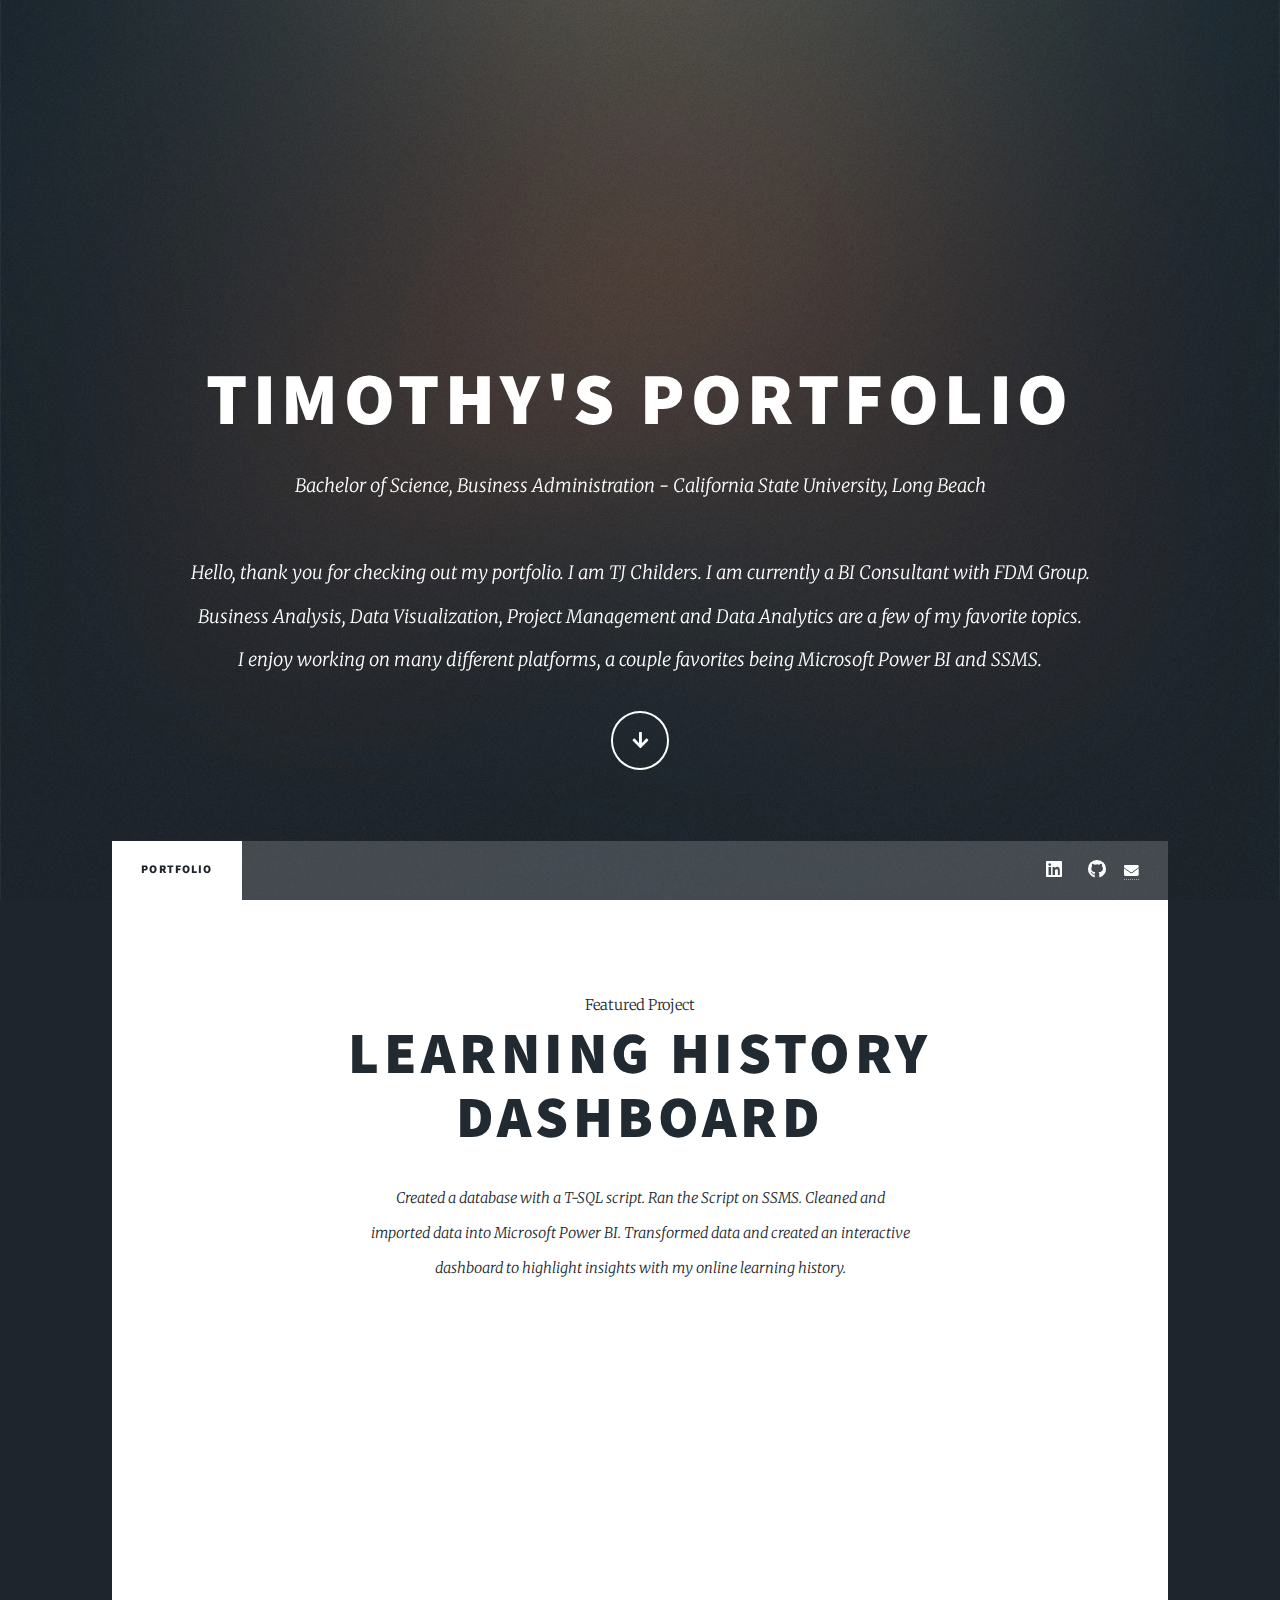
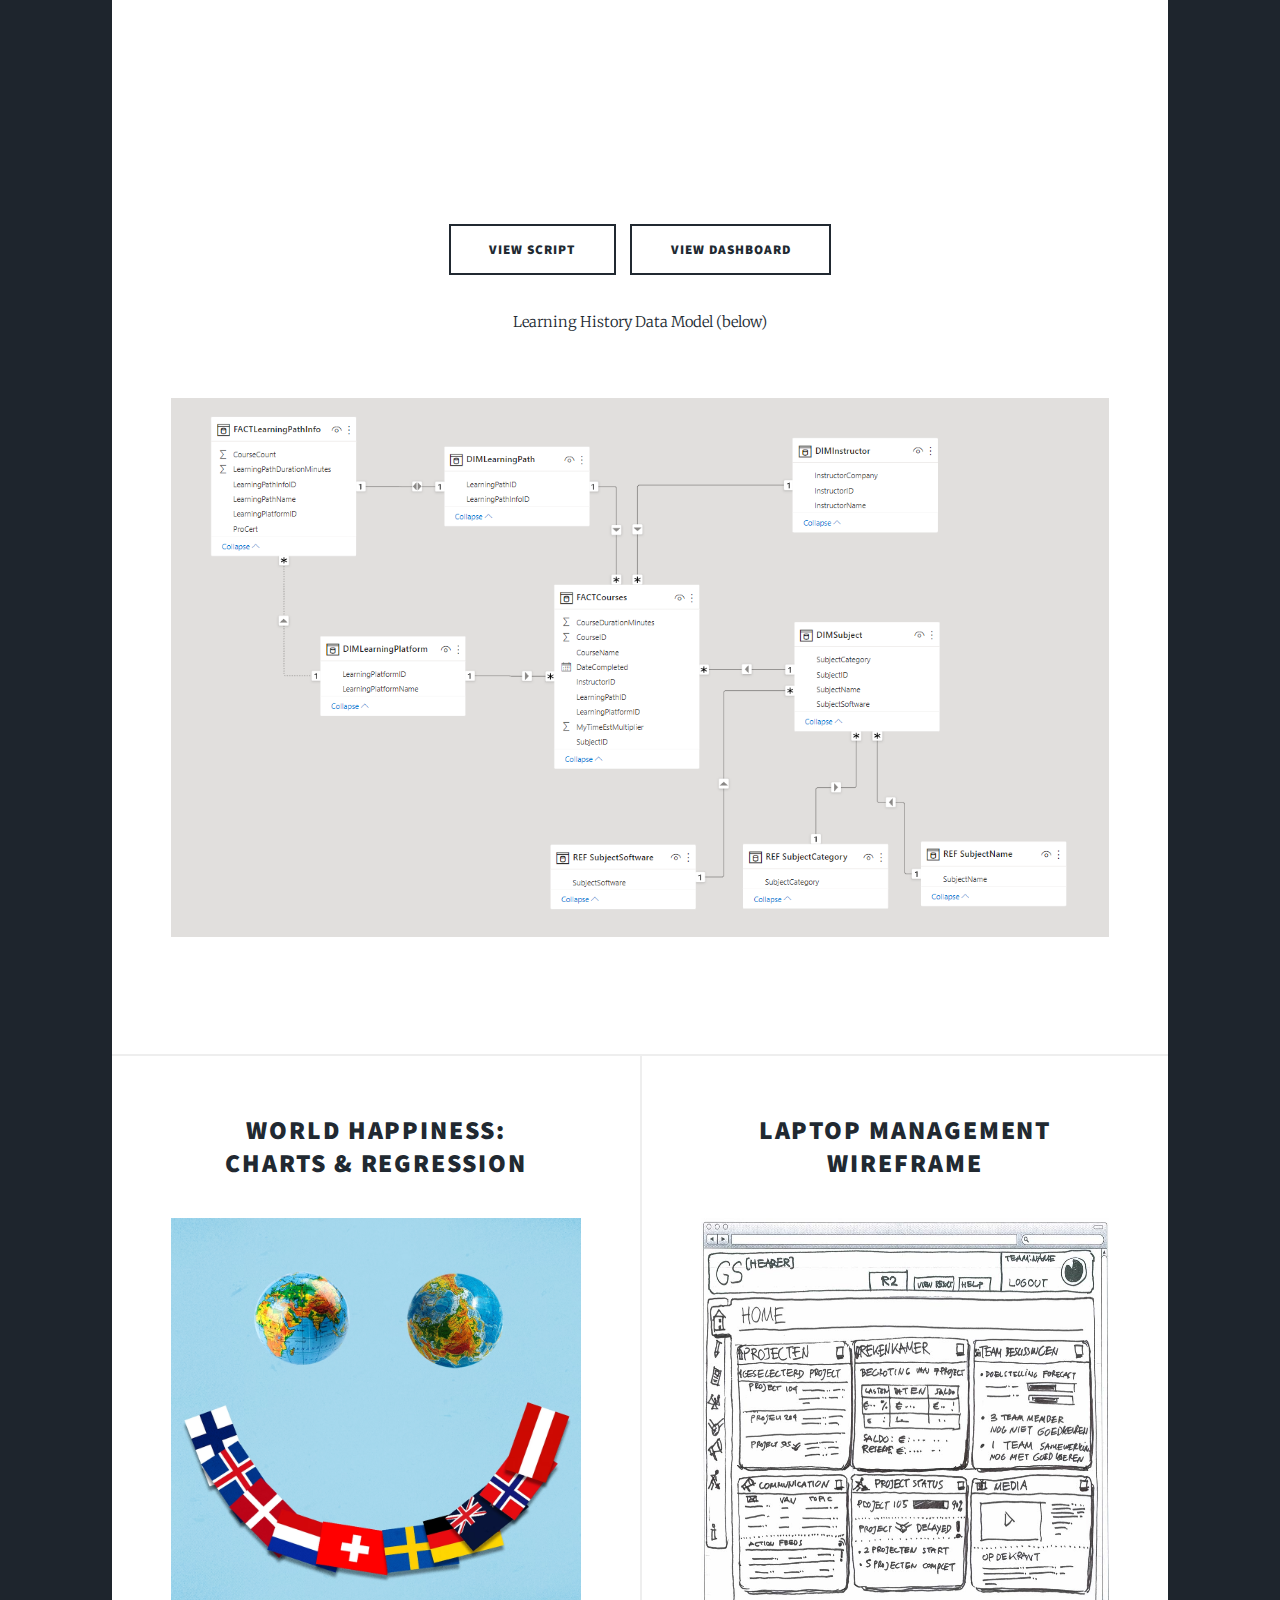
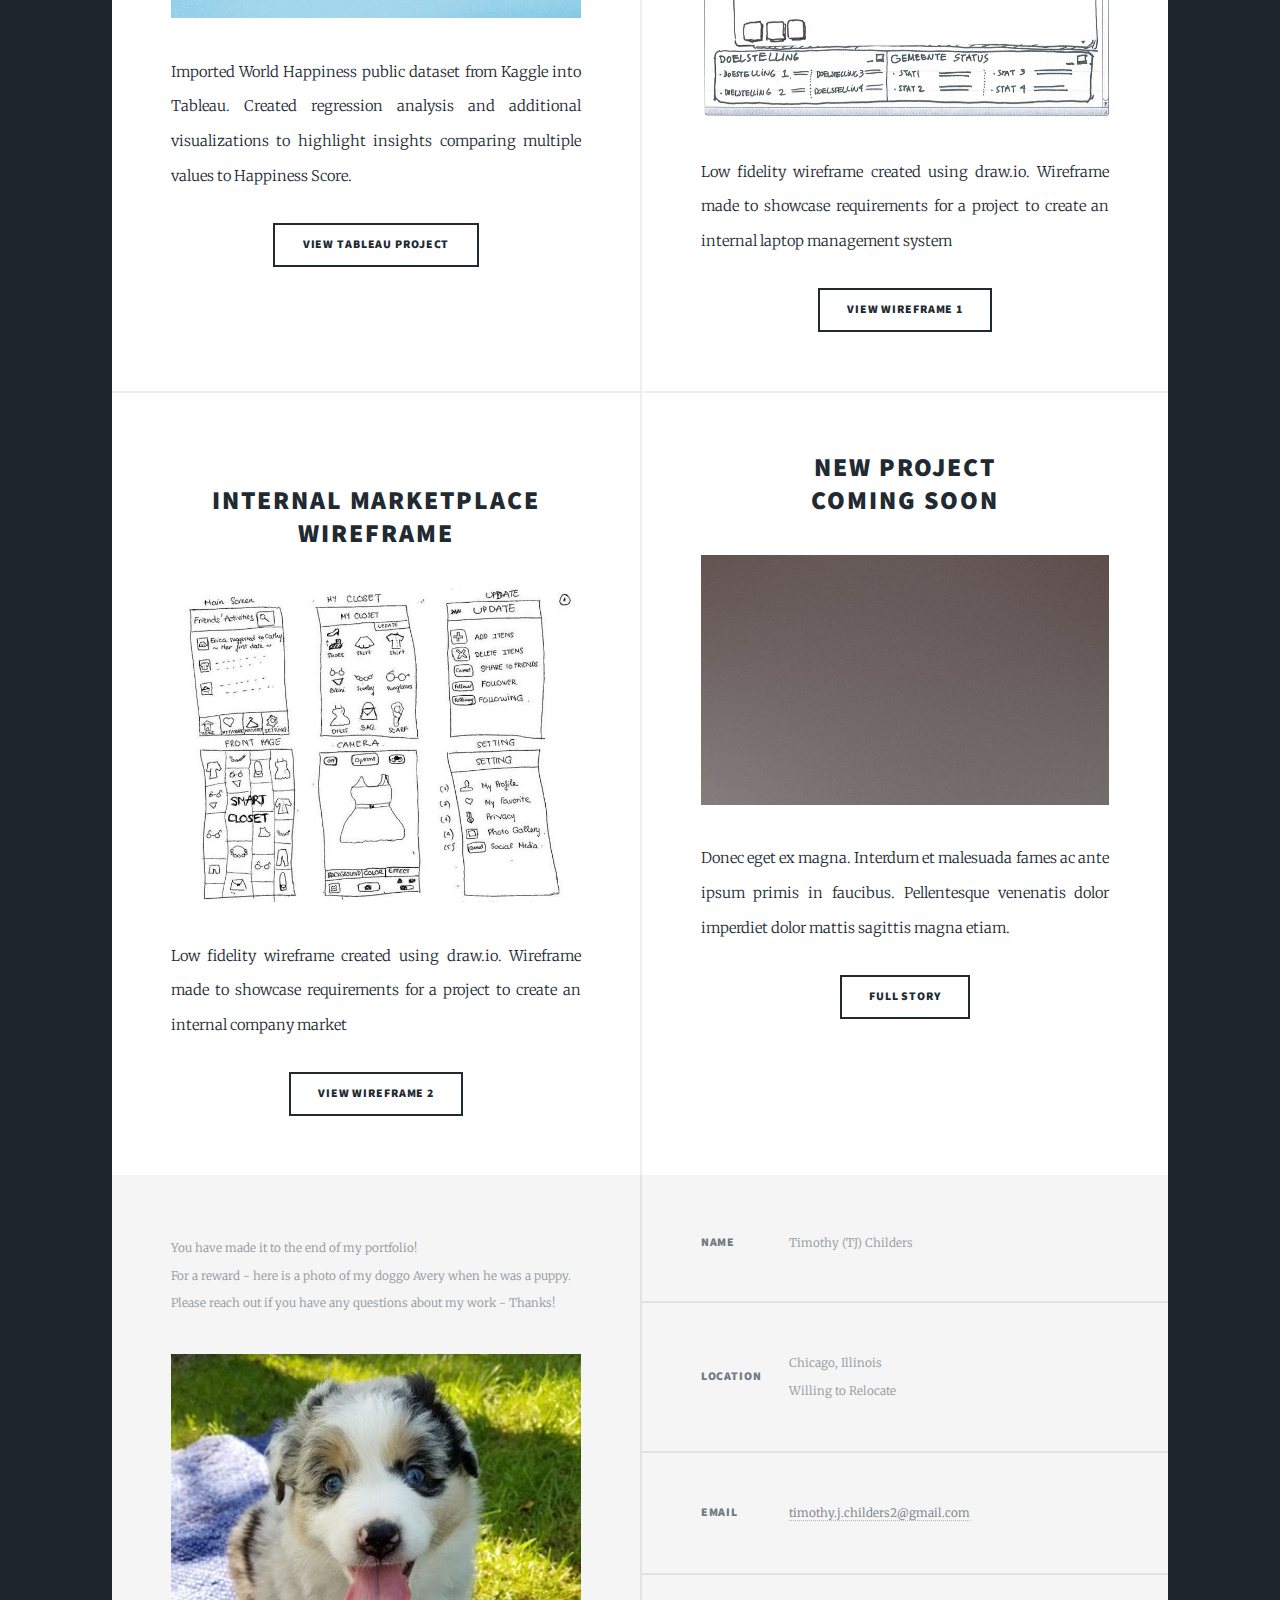
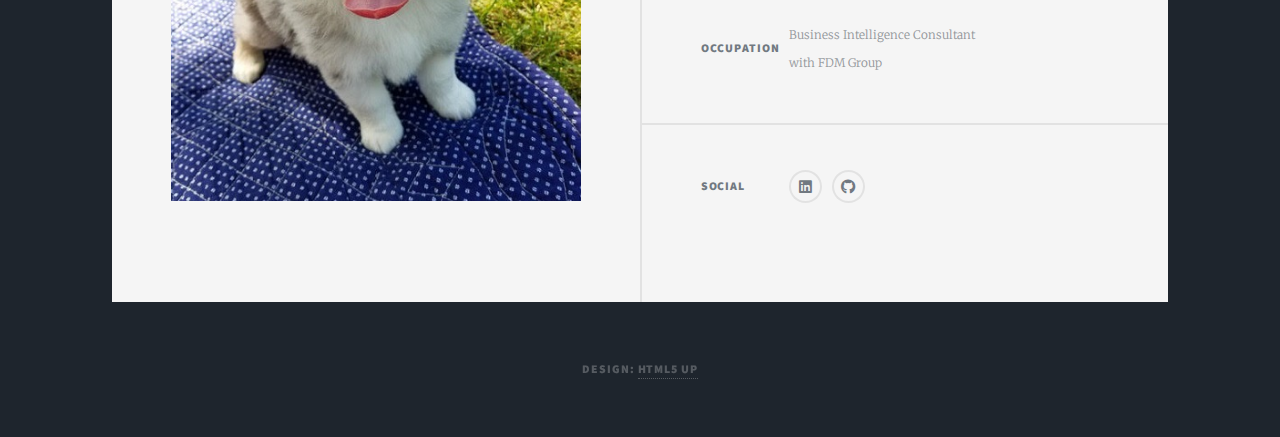
==== commit fe90f9b3: "Update index.html" ====
--- a/index.html
+++ b/index.html
@@ -22,7 +22,7 @@
 						<h1>Timothy's Portfolio <br />
 						</h1>
 						<p>Bachelor of Science, Business Administration - California State University, Long Beach 
-						</br> </br>Hello, I am TJ Childers. I am currently a Business Consultant with FDM Group.
+						</br> </br>Hello, thank you for checking out my portfolio. I am TJ Childers. I am currently a BI Consultant with FDM Group.
 							</br> Business Analysis, Data Visualization, Project Management and Data Analytics are a few of my favorite topics.
 							</br> I enjoy working on many different platforms, a couple favorites being Microsoft Power BI and SSMS.
 						   <!-- <a href="https://twitter.com/ajlkn">@ajlkn</a>  <br />
@@ -34,7 +34,7 @@
 
 				<!-- Header -->
 					<header id="header">
-						<a href="index.html" class="logo">TJ's Portfolio</a>
+						<a class="logo">TJ's Portfolio</a>
 					</header>
 
 				<!-- Nav -->
@@ -47,6 +47,7 @@
 						<ul class="icons">
 							<li><a href="https://www.linkedin.com/in/tjchilders/" class="icon brands alt fa-linkedin"><span class="label">LinkedIn</span></a></li>
 							<li><a href="https://github.com/thatTJguy" class="icon brands fa-github"><span class="label">GitHub</span></a></li>
+							<li><a href="mailto:timothy.j.childers2@gmail.com" class="fa fa-envelope"></a></li>
 						</ul>
 					</nav>
 
@@ -252,7 +253,7 @@
 
 				<!-- Copyright -->
 					<div id="copyright">
-						<ul><li>Design: <a href="https://html5up.net">HTML5 UP</a></li></ul>
+						<ul><li>Design: <a href="https://html5up.net/">HTML5 UP</a></li></ul>
 					</div>
 
 			</div>
@@ -267,4 +268,4 @@
 			<script src="assets/js/main.js"></script>
 
 	</body>
-</html>+</html>
